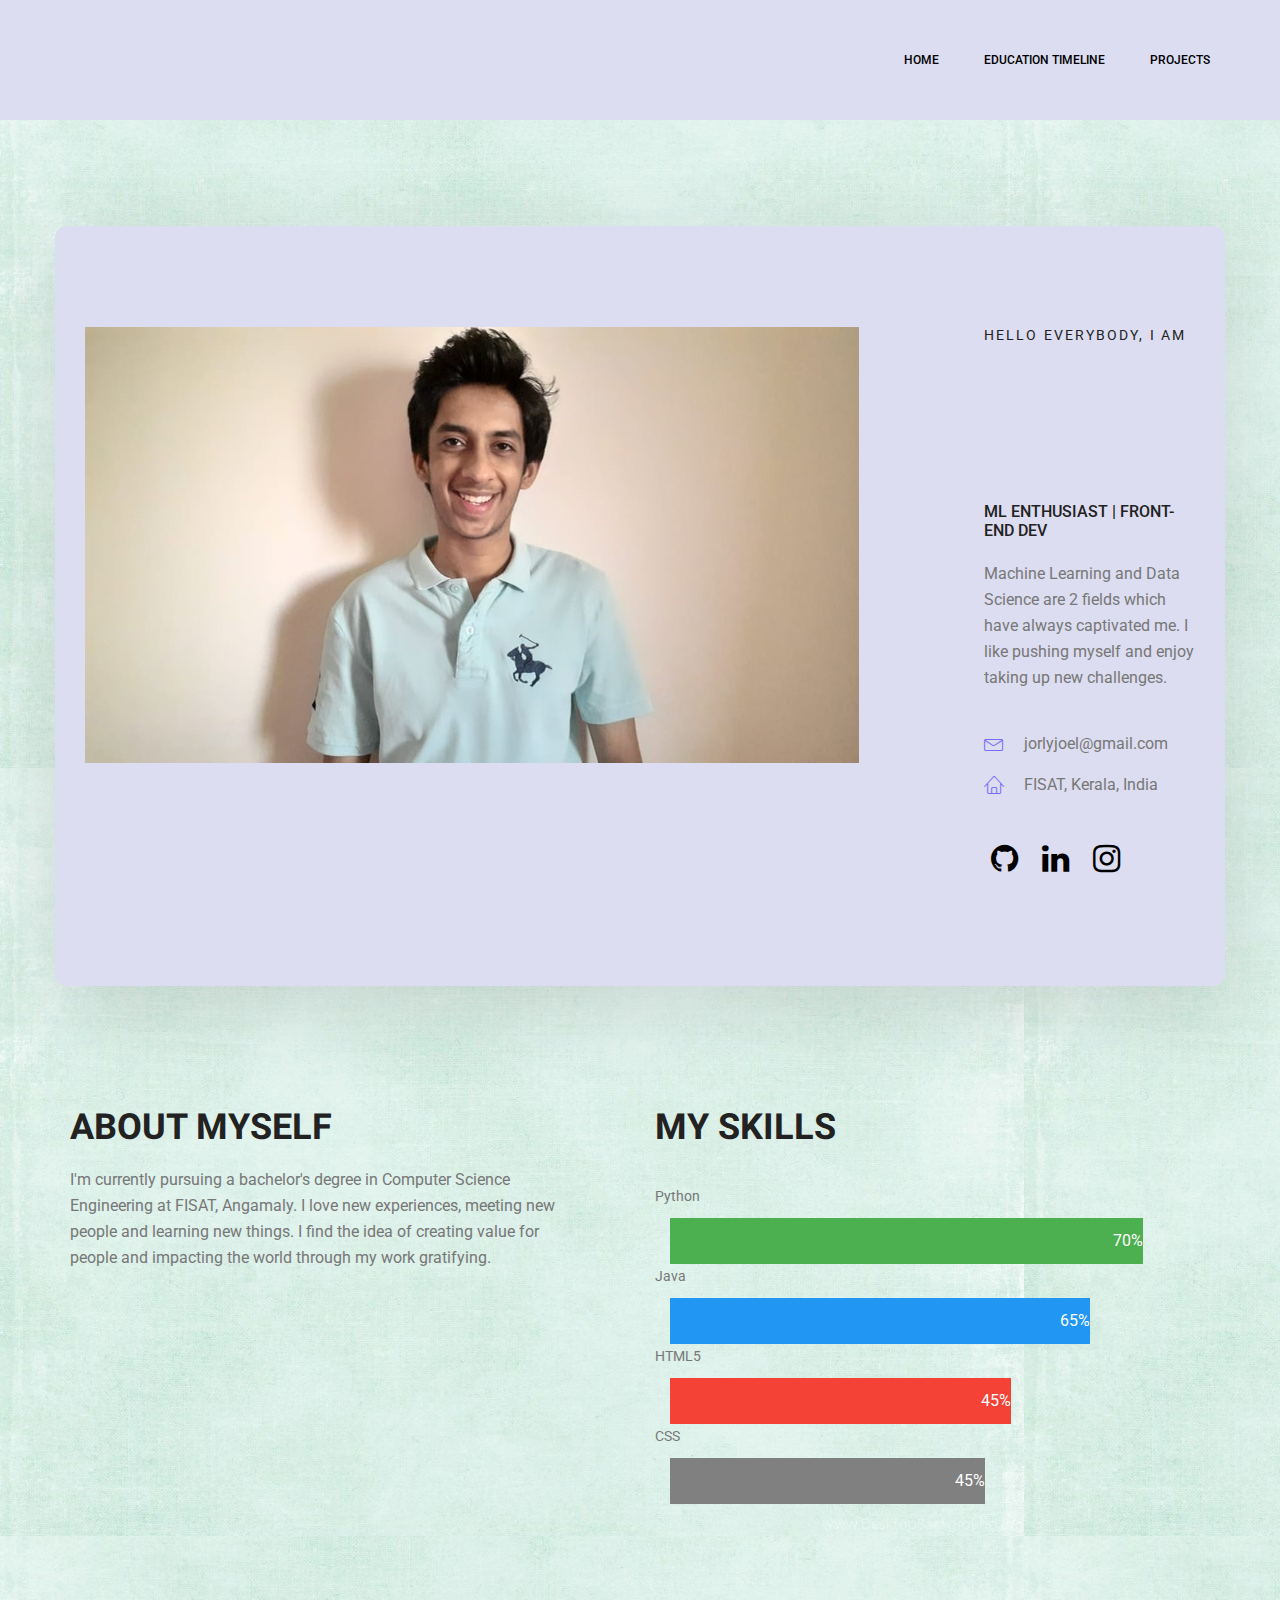
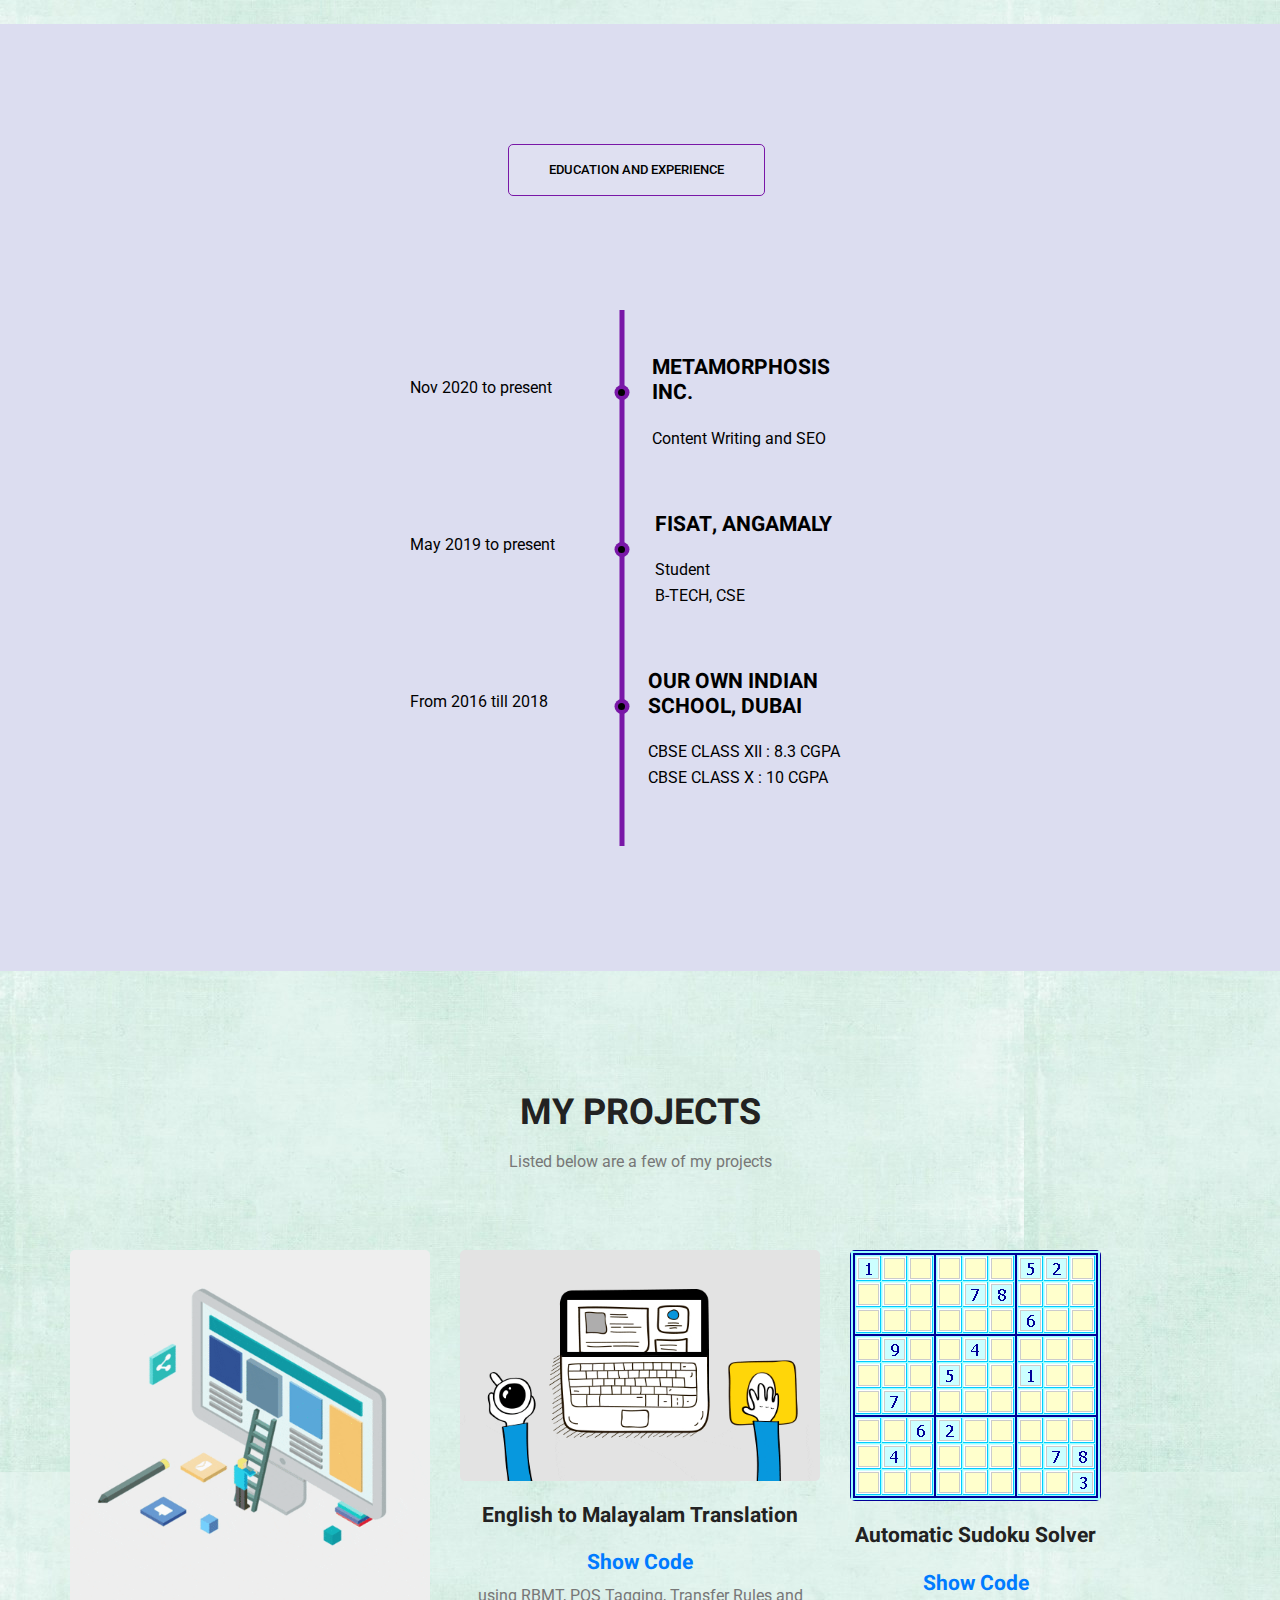
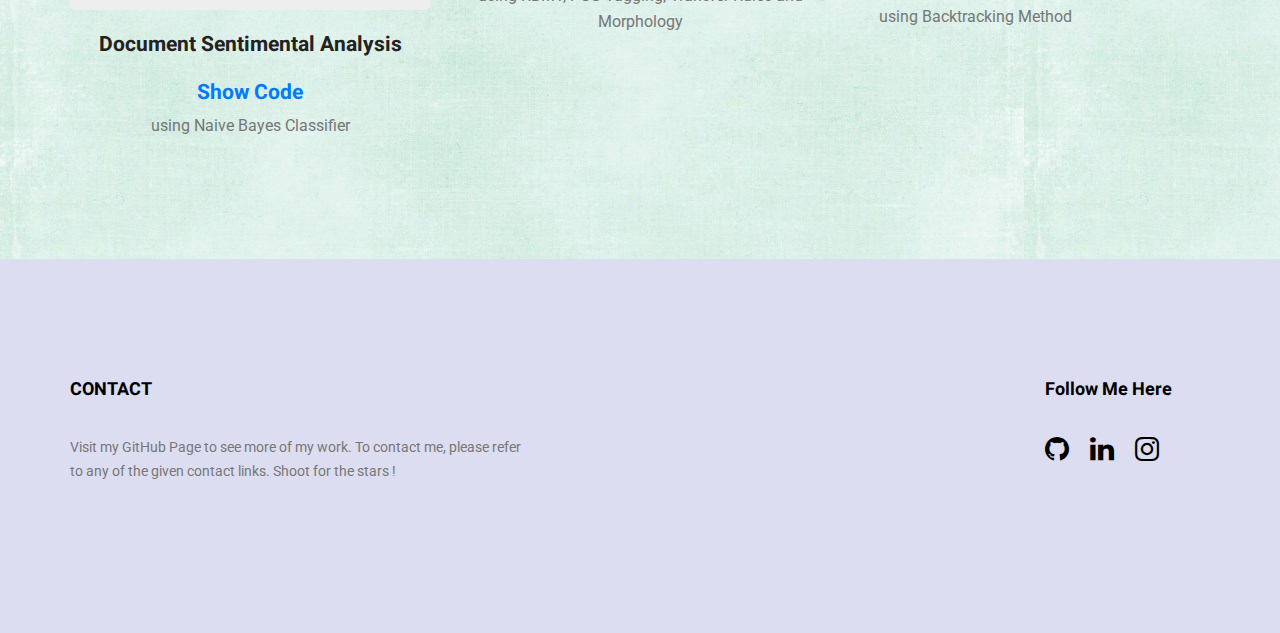
==== index.html @ a4e700e2 "upp" ====
<!doctype html>
<html lang="en">
    <head>
		<style>
			body {
			  background-image: url('samplejpg.jpg');
			}
			</style>
		
		<link rel="stylesheet" href="font-awesome_folder_name/css/font-awesome.min.css">
        <!-- Required meta tags -->
        <meta charset="utf-8">
        <meta name="viewport" content="width=device-width, initial-scale=1, shrink-to-fit=no">
        <link rel="icon" href="downloads.png" type="image/png">
        <title>Joel Jorly</title>
		<!-- Bootstrap CSS -->

 . 
		<link rel="stylesheet" href="css/bootstrap.css">
		<script src="https://use.fontawesome.com/6a8c4a167b.js"></script>
        <link rel="stylesheet" href="vendors/linericon/style.css">
		<link rel="stylesheet" href="css/font-awesome.min.css">
		
        <link rel="stylesheet" href="vendors/owl-carousel/owl.carousel.min.css">
        <link rel="stylesheet" href="vendors/lightbox/simpleLightbox.css">
        <link rel="stylesheet" href="vendors/nice-select/css/nice-select.css">
        <link rel="stylesheet" href="vendors/animate-css/animate.css">
        <link rel="stylesheet" href="vendors/popup/magnific-popup.css">
        <link rel="stylesheet" href="vendors/flaticon/flaticon.css">
        <!-- main css -->
        <link rel="stylesheet" href="css/style.css">
		<link rel="stylesheet" href="css/responsive.css">
		
    </head>
    <body>
		
		<header class="header_area">
            <div class="main_menu">
            	<nav class="navbar navbar-expand-lg navbar-light">
					<div class="container box_1620">
						<!-- Brand and toggle get grouped for better mobile display -->
						<a class="navbar-brand logo_h" href="index.html"><img src="img/logos.png" alt=""></a>
						<button class="navbar-toggler" type="button" data-toggle="collapse" data-target="#navbarSupportedContent" aria-controls="navbarSupportedContent" aria-expanded="false" aria-label="Toggle navigation">
							<span class="icon-bar"></span>
							<span class="icon-bar"></span>
							<span class="icon-bar"></span>
						</button>
						<!-- Collect the nav links, forms, and other content for toggling -->
						<div class="collapse navbar-collapse offset" id="navbarSupportedContent">
							<ul class="nav navbar-nav menu_nav ml-auto">
								<li class="nav-item active"><a class="nav-link" href="index.html" style="color:black">HOME</a></li> 
								<!-- <li class="nav-item"><a class="nav-link" href="about-us.html">About</a></li> 
								<li class="nav-item"><a class="nav-link" href="services.html"></a></li>  -->
								<li class="nav-item"><a class="nav-link" href="#top" style="color:black">EDUCATION TIMELINE</a></li>
								<li class="nav-item"><a class="nav-link" href="#top2" style="color:black">PROJECTS</a></li>
								
							</ul>
						</div> 
					</div>
            	</nav>
            </div>
        </header>
   
        
        <!--================Home Banner Area =================-->
        <section class="home_banner_area">
           	<div class="container box_1620">
           		<div class="banner_inner d-flex align-items-center">
					<div class="banner_content">
						<div class="media">
							<div class="d-flex">
								<img src="img/personal.jpg" alt="">
							</div>
							<div class="media-body">
								<div class="personal_text">
									<h6>Hello Everybody, I am</h6>
									<h3 class="block-effect" style="--td: 1.2s">
										<div class="block-reveal" style="--bc: #4040bf; --d: .1s">JOEL</div>
										<div class="block-reveal" style="--bc: #bf4060; --d: .5s">JORLY</div>
									</h3>
									  
									<h4>ML Enthusiast | Front-End Dev</h4>
									<p>Machine Learning and Data Science are 2 fields which have always captivated me. I like pushing myself and enjoy taking up new challenges.</p>
									<ul class="list basic_info">
										<!-- <li><a href="#"><i class="lnr lnr-calendar-full"></i> 31st December, 1992</a></li>
										<li><a href="#"><i class="lnr lnr-phone-handset"></i> 44 (012) 6954 783</a></li> -->
										<li><a href="mailto:jorlyjoel@gmail.com"><i class="lnr lnr-envelope"></i>jorlyjoel@gmail.com</a></li>
										<li><a href="https://www.google.com/maps/place/Federal+Institute+of+Science+And+Technology+(FISAT)%C2%AE/@10.2315176,76.406651,17z/data=!3m1!4b1!4m5!3m4!1s0x3b08068aa17bd247:0xf048b9ebcbd2af28!8m2!3d10.2315176!4d76.4088397" target="_blank" ><i class="lnr lnr-home"></i> FISAT, Kerala, India</a></li>
									</ul>
									<ul class="list personal_social">
										<li><a href="https://github.com/joeljorly" target="_blank"><i class="fa fa-github fa-2x"></i></a></li>
										
										<li><a href="https://www.linkedin.com/in/joel-jorly-a545991ba/" target="_blank"><i class="fa fa-linkedin fa-2x"></i></a></li>
				
									    <li><a href="https://www.instagram.com/joeljorly_/" target="_blank"><i class="fa fa-instagram fa-2x"></i></a></li>
									</ul>
								</div>
							</div>
						</div>
					</div>
				</div>
            </div>
        </section>
        <!--================End Home Banner Area =================-->
        
        <!--================Welcome Area =================-->
        <section class="welcome_area p_120">
        	<div class="container">
        		<div class="row welcome_inner">
        			<div class="col-lg-6">
        				<div class="welcome_text">
        					<h4>About Myself</h4>
        					<p>I'm currently pursuing a bachelor's degree in Computer Science Engineering at  FISAT, Angamaly. I love new experiences, meeting new people and learning new things. I find the idea of creating value for people and impacting the world through my work gratifying.</p>
        					
        				</div>
        			</div>
        			<div class="col-lg-6">
						<div class = "welcome_text">
							<h4>My Skills</h4>
							<aside class="f_widget social_widget">
								<div class="f_title">
								</div>
								
							
								<p>Python</p>
<div class="container">
  <div class="skills html">70%</div>
</div>

<p>Java</p>
<div class="container">
  <div class="skills css">65%</div>
</div>

<p>HTML5</p>
<div class="container">
  <div class="skills js">45%</div>
</div>

<p>CSS</p>
<div class="container">
  <div class="skills php">45%</div>
</div>
							</aside>
					    </div>
        			</div>
        		</div>
        	</div>
        </section>
        <!--================End Welcome Area =================-->
        
		<!--================My Tabs Area =================-->
		<a name="top"></a>
        <section class="mytabs_area p_120">
        	<div class="container">
        		<div class="tabs_inner">
					<ul class="nav nav-tabs" id="myTab" role="tablist">
						<li class="nav-item">
							
							<a class="nav-link" id="profile-tab" data-toggle="tab" href="#profile" role="tab" aria-controls="profile" aria-selected="false" name="top">EDUCATION AND EXPERIENCE</a>
						</li>
					</ul>
					<div class="tab-content" id="myTabContent">
						<div class="tab-pane fade show active" id="home" role="tabpanel" aria-labelledby="home-tab">
							<ul class="list">
								<li>
								<span></span>
									<div class="media">
										<div class="d-flex">
											<p style="color:black">Nov 2020 to present</p>
										</div>
										<div class="media-body">
											<h4><p style="color:black">Metamorphosis Inc.</p></h4>
											<p style="color:black">Content Writing and SEO<br /></p>
										</div>
									</div>
								</li>
								<li>
								<span></span>
									<div class="media">
										<div class="d-flex">
											<p style="color: black">May 2019 to present</p>
										</div>
										<div class="media-body">
											<h4><p style="color:black">FISAT, Angamaly</p></h4>
											<p style="color:black">Student <br />B-TECH, CSE</p>
										</div>
									</div>
								</li>
								<li>
									<span></span>
										<div class="media">
											<div class="d-flex">
												<p style="color:black">From 2016 till 2018</p>
											</div>
											<div class="media-body">
												<h4><p style="color:black">Our Own Indian School, Dubai</p></h4>
												<p style="color:black">CBSE CLASS XII : 8.3 CGPA<br />CBSE CLASS X : 10 CGPA</p>
											</div>
										</div>
									</li>
							</ul>
						</div>
					</div>
        		</div>
        	</div>
        </section>
        <!--================End My Tabs Area =================-->
        <a name="top2"></a>
        <section class="home_gallery_area p_120">
        	<div class="container">
        		<div class="main_title">
        			<h2>My Projects</h2>
        			<p>Listed below are a few of my projects</p>
        		</div>
        	</div>
        	<div class="container">
        		<div class="gallery_f_inner row imageGallery1">
        			<div class="col-lg-4 col-md-4 col-sm-6 brand manipul design print">
        				<div class="h_gallery_item">
        					<div class="g_img_item">
        						<img class="img-fluid" src="img/gallery/project1.gif" alt="">
        						<a  class ="light" href="img/gallery/project1.gif"><img class="img-fluid" src="img/gallery/icon.png" alt=""></a>
        					</div>
        					<div class="g_item_text">
								<h4>Document Sentimental Analysis</h4>
								<h4><a href="https://github.com/joeljorly/document-sentiment-analysis" target="_blank">Show Code</a></h4>
								<p>using Naive Bayes Classifier</p>
								
        					</div>
        				</div>
        			</div>
        			<div class="col-lg-4 col-md-4 col-sm-6 brand manipul creative">
        				<div class="h_gallery_item">
        					<div class="g_img_item">
        						<img class="img-fluid" src="img/gallery/project2.gif" alt="">
        						<a class="light" href="img/gallery/project2.gif"><img src="img/gallery/icon.png" alt=""></a>
        					</div>
        					<div class="g_item_text">
								<h4>English to Malayalam Translation</h4>
								<h4><a href="https://github.com/joeljorly/english-to-malayalam-translator" target="_blank">Show Code</a></h4>
        						<p>using RBMT, POS Tagging, Transfer Rules and Morphology</p>
        					</div>
        				</div>
        			</div>
        			<div class="col-lg-4 col-md-4 col-sm-6 manipul creative design print">
        				<div class="h_gallery_item">
        					<div class="g_img_item">
        						<img class="img-fluid" src="img/gallery/project3.gif" alt="">
        						<a class="light" href="img/gallery/project3.gif"><img src="img/gallery/icon.png" alt=""></a>
        					</div>
        					<div class="g_item_text">
								<h4>Automatic Sudoku Solver</h4>
								<h4><a href="https://github.com/joeljorly" target="_blank">Show Code</a></h4>
        						<p>using Backtracking Method</p>
        					</div>
        				</div>
        			</div>
        			
        		</div>
        		
        	</div>
        </section>

        
        
        <!--================Footer Area =================-->
        <footer class="footer_area p_120">
        	<div class="container">
        		<div class="row footer_inner">
        			<div class="col-lg-5 col-sm-6">
        				<aside class="f_widget ab_widget">
        					<div class="f_title">
        						<h3 style="color:black">CONTACT</h3>
        					</div>
        					<p>Visit my GitHub Page to see more of my work. To contact me, please refer to any of the given contact links. Shoot for the stars !</p>
        					
        				</aside>
        			</div>
        			<div class="col-lg-5 col-sm-6">
        				<!-- <aside class="f_widget news_widget">
        					<div class="f_title">
        						<h3>Newsletter</h3>
        					</div>
        					<p>Stay updated with our latest trends</p>
        					<div id="mc_embed_signup">
                                <form target="_blank" action="https://spondonit.us12.list-manage.com/subscribe/post?u=1462626880ade1ac87bd9c93a&amp;id=92a4423d01" method="get" class="subscribe_form relative">
                                	<div class="input-group d-flex flex-row">
                                        <input name="EMAIL" placeholder="Enter email address" onfocus="this.placeholder = ''" onblur="this.placeholder = 'Email Address '" required="" type="email">
                                        <button class="btn sub-btn"><span class="lnr lnr-arrow-right"></span></button>		
                                    </div>				
                                    <div class="mt-10 info"></div>
                                </form>
                            </div>
        				</aside> -->
        			</div>
        			<div class="col-lg-2">
        				<aside class="f_widget social_widget">
        					<div class="f_title">
        						<h3 style="color:black">Follow Me Here</h3>
        					</div>
        					
        					<ul class="list">
								<li><a href="https://github.com/joeljorly"><i class="fa fa-github fa-2x"></i></a></li>
								<li><a href="https://www.linkedin.com/in/joel-jorly-a545991ba/" target="_blank"><i class="fa fa-linkedin fa-2x"></i></a></li>
	
								<li><a href="https://www.instagram.com/joeljorly_/" target="_blank"><i class="fa fa-instagram fa-2x"></i></a></li>
        					</ul>
        				</aside>
        			</div>
        		</div>
        	</div>
        </footer>
        <!--================End Footer Area =================-->
        
        
        
        
        
        
        <!-- Optional JavaScript -->
        <!-- jQuery first, then Popper.js, then Bootstrap JS -->
        <script src="js/jquery-3.3.1.min.js"></script>
        <script src="js/popper.js"></script>
        <script src="js/bootstrap.min.js"></script>
        <script src="js/stellar.js"></script>
        <script src="vendors/lightbox/simpleLightbox.min.js"></script>
        <script src="vendors/nice-select/js/jquery.nice-select.min.js"></script>
        <script src="vendors/isotope/imagesloaded.pkgd.min.js"></script>
        <script src="vendors/isotope/isotope.pkgd.min.js"></script>
        <script src="vendors/owl-carousel/owl.carousel.min.js"></script>
        <script src="vendors/popup/jquery.magnific-popup.min.js"></script>
        <script src="js/jquery.ajaxchimp.min.js"></script>
        <script src="vendors/counter-up/jquery.waypoints.min.js"></script>
        <script src="vendors/counter-up/jquery.counterup.min.js"></script>
        <script src="js/mail-script.js"></script>
        <script src="js/theme.js"></script>
    </body>
</html>
---- vendors/linericon/style.css ----
@font-face {
	font-family: 'Linearicons-Free';
	src:url('fonts/Linearicons-Free.eot?w118d');
	src:url('fonts/Linearicons-Free.eot?#iefixw118d') format('embedded-opentype'),
		url('fonts/Linearicons-Free.woff2?w118d') format('woff2'),
		url('fonts/Linearicons-Free.woff?w118d') format('woff'),
		url('fonts/Linearicons-Free.ttf?w118d') format('truetype'),
		url('fonts/Linearicons-Free.svg?w118d#Linearicons-Free') format('svg');
	font-weight: normal;
	font-style: normal;
}

.lnr {
	font-family: 'Linearicons-Free';
	speak: none;
	font-style: normal;
	font-weight: normal;
	font-variant: normal;
	text-transform: none;
	line-height: 1;

	/* Better Font Rendering =========== */
	-webkit-font-smoothing: antialiased;
	-moz-osx-font-smoothing: grayscale;
}

.lnr-home:before {
	content: "\e800";
}
.lnr-apartment:before {
	content: "\e801";
}
.lnr-pencil:before {
	content: "\e802";
}
.lnr-magic-wand:before {
	content: "\e803";
}
.lnr-drop:before {
	content: "\e804";
}
.lnr-lighter:before {
	content: "\e805";
}
.lnr-poop:before {
	content: "\e806";
}
.lnr-sun:before {
	content: "\e807";
}
.lnr-moon:before {
	content: "\e808";
}
.lnr-cloud:before {
	content: "\e809";
}
.lnr-cloud-upload:before {
	content: "\e80a";
}
.lnr-cloud-download:before {
	content: "\e80b";
}
.lnr-cloud-sync:before {
	content: "\e80c";
}
.lnr-cloud-check:before {
	content: "\e80d";
}
.lnr-database:before {
	content: "\e80e";
}
.lnr-lock:before {
	content: "\e80f";
}
.lnr-cog:before {
	content: "\e810";
}
.lnr-trash:before {
	content: "\e811";
}
.lnr-dice:before {
	content: "\e812";
}
.lnr-heart:before {
	content: "\e813";
}
.lnr-star:before {
	content: "\e814";
}
.lnr-star-half:before {
	content: "\e815";
}
.lnr-star-empty:before {
	content: "\e816";
}
.lnr-flag:before {
	content: "\e817";
}
.lnr-envelope:before {
	content: "\e818";
}
.lnr-paperclip:before {
	content: "\e819";
}
.lnr-inbox:before {
	content: "\e81a";
}
.lnr-eye:before {
	content: "\e81b";
}
.lnr-printer:before {
	content: "\e81c";
}
.lnr-file-empty:before {
	content: "\e81d";
}
.lnr-file-add:before {
	content: "\e81e";
}
.lnr-enter:before {
	content: "\e81f";
}
.lnr-exit:before {
	content: "\e820";
}
.lnr-graduation-hat:before {
	content: "\e821";
}
.lnr-license:before {
	content: "\e822";
}
.lnr-music-note:before {
	content: "\e823";
}
.lnr-film-play:before {
	content: "\e824";
}
.lnr-camera-video:before {
	content: "\e825";
}
.lnr-camera:before {
	content: "\e826";
}
.lnr-picture:before {
	content: "\e827";
}
.lnr-book:before {
	content: "\e828";
}
.lnr-bookmark:before {
	content: "\e829";
}
.lnr-user:before {
	content: "\e82a";
}
.lnr-users:before {
	content: "\e82b";
}
.lnr-shirt:before {
	content: "\e82c";
}
.lnr-store:before {
	content: "\e82d";
}
.lnr-cart:before {
	content: "\e82e";
}
.lnr-tag:before {
	content: "\e82f";
}
.lnr-phone-handset:before {
	content: "\e830";
}
.lnr-phone:before {
	content: "\e831";
}
.lnr-pushpin:before {
	content: "\e832";
}
.lnr-map-marker:before {
	content: "\e833";
}
.lnr-map:before {
	content: "\e834";
}
.lnr-location:before {
	content: "\e835";
}
.lnr-calendar-full:before {
	content: "\e836";
}
.lnr-keyboard:before {
	content: "\e837";
}
.lnr-spell-check:before {
	content: "\e838";
}
.lnr-screen:before {
	content: "\e839";
}
.lnr-smartphone:before {
	content: "\e83a";
}
.lnr-tablet:before {
	content: "\e83b";
}
.lnr-laptop:before {
	content: "\e83c";
}
.lnr-laptop-phone:before {
	content: "\e83d";
}
.lnr-power-switch:before {
	content: "\e83e";
}
.lnr-bubble:before {
	content: "\e83f";
}
.lnr-heart-pulse:before {
	content: "\e840";
}
.lnr-construction:before {
	content: "\e841";
}
.lnr-pie-chart:before {
	content: "\e842";
}
.lnr-chart-bars:before {
	content: "\e843";
}
.lnr-gift:before {
	content: "\e844";
}
.lnr-diamond:before {
	content: "\e845";
}
.lnr-linearicons:before {
	content: "\e846";
}
.lnr-dinner:before {
	content: "\e847";
}
.lnr-coffee-cup:before {
	content: "\e848";
}
.lnr-leaf:before {
	content: "\e849";
}
.lnr-paw:before {
	content: "\e84a";
}
.lnr-rocket:before {
	content: "\e84b";
}
.lnr-briefcase:before {
	content: "\e84c";
}
.lnr-bus:before {
	content: "\e84d";
}
.lnr-car:before {
	content: "\e84e";
}
.lnr-train:before {
	content: "\e84f";
}
.lnr-bicycle:before {
	content: "\e850";
}
.lnr-wheelchair:before {
	content: "\e851";
}
.lnr-select:before {
	content: "\e852";
}
.lnr-earth:before {
	content: "\e853";
}
.lnr-smile:before {
	content: "\e854";
}
.lnr-sad:before {
	content: "\e855";
}
.lnr-neutral:before {
	content: "\e856";
}
.lnr-mustache:before {
	content: "\e857";
}
.lnr-alarm:before {
	content: "\e858";
}
.lnr-bullhorn:before {
	content: "\e859";
}
.lnr-volume-high:before {
	content: "\e85a";
}
.lnr-volume-medium:before {
	content: "\e85b";
}
.lnr-volume-low:before {
	content: "\e85c";
}
.lnr-volume:before {
	content: "\e85d";
}
.lnr-mic:before {
	content: "\e85e";
}
.lnr-hourglass:before {
	content: "\e85f";
}
.lnr-undo:before {
	content: "\e860";
}
.lnr-redo:before {
	content: "\e861";
}
.lnr-sync:before {
	content: "\e862";
}
.lnr-history:before {
	content: "\e863";
}
.lnr-clock:before {
	content: "\e864";
}
.lnr-download:before {
	content: "\e865";
}
.lnr-upload:before {
	content: "\e866";
}
.lnr-enter-down:before {
	content: "\e867";
}
.lnr-exit-up:before {
	content: "\e868";
}
.lnr-bug:before {
	content: "\e869";
}
.lnr-code:before {
	content: "\e86a";
}
.lnr-link:before {
	content: "\e86b";
}
.lnr-unlink:before {
	content: "\e86c";
}
.lnr-thumbs-up:before {
	content: "\e86d";
}
.lnr-thumbs-down:before {
	content: "\e86e";
}
.lnr-magnifier:before {
	content: "\e86f";
}
.lnr-cross:before {
	content: "\e870";
}
.lnr-menu:before {
	content: "\e871";
}
.lnr-list:before {
	content: "\e872";
}
.lnr-chevron-up:before {
	content: "\e873";
}
.lnr-chevron-down:before {
	content: "\e874";
}
.lnr-chevron-left:before {
	content: "\e875";
}
.lnr-chevron-right:before {
	content: "\e876";
}
.lnr-arrow-up:before {
	content: "\e877";
}
.lnr-arrow-down:before {
	content: "\e878";
}
.lnr-arrow-left:before {
	content: "\e879";
}
.lnr-arrow-right:before {
	content: "\e87a";
}
.lnr-move:before {
	content: "\e87b";
}
.lnr-warning:before {
	content: "\e87c";
}
.lnr-question-circle:before {
	content: "\e87d";
}
.lnr-menu-circle:before {
	content: "\e87e";
}
.lnr-checkmark-circle:before {
	content: "\e87f";
}
.lnr-cross-circle:before {
	content: "\e880";
}
.lnr-plus-circle:before {
	content: "\e881";
}
.lnr-circle-minus:before {
	content: "\e882";
}
.lnr-arrow-up-circle:before {
	content: "\e883";
}
.lnr-arrow-down-circle:before {
	content: "\e884";
}
.lnr-arrow-left-circle:before {
	content: "\e885";
}
.lnr-arrow-right-circle:before {
	content: "\e886";
}
.lnr-chevron-up-circle:before {
	content: "\e887";
}
.lnr-chevron-down-circle:before {
	content: "\e888";
}
.lnr-chevron-left-circle:before {
	content: "\e889";
}
.lnr-chevron-right-circle:before {
	content: "\e88a";
}
.lnr-crop:before {
	content: "\e88b";
}
.lnr-frame-expand:before {
	content: "\e88c";
}
.lnr-frame-contract:before {
	content: "\e88d";
}
.lnr-layers:before {
	content: "\e88e";
}
.lnr-funnel:before {
	content: "\e88f";
}
.lnr-text-format:before {
	content: "\e890";
}
.lnr-text-format-remove:before {
	content: "\e891";
}
.lnr-text-size:before {
	content: "\e892";
}
.lnr-bold:before {
	content: "\e893";
}
.lnr-italic:before {
	content: "\e894";
}
.lnr-underline:before {
	content: "\e895";
}
.lnr-strikethrough:before {
	content: "\e896";
}
.lnr-highlight:before {
	content: "\e897";
}
.lnr-text-align-left:before {
	content: "\e898";
}
.lnr-text-align-center:before {
	content: "\e899";
}
.lnr-text-align-right:before {
	content: "\e89a";
}
.lnr-text-align-justify:before {
	content: "\e89b";
}
.lnr-line-spacing:before {
	content: "\e89c";
}
.lnr-indent-increase:before {
	content: "\e89d";
}
.lnr-indent-decrease:before {
	content: "\e89e";
}
.lnr-pilcrow:before {
	content: "\e89f";
}
.lnr-direction-ltr:before {
	content: "\e8a0";
}
.lnr-direction-rtl:before {
	content: "\e8a1";
}
.lnr-page-break:before {
	content: "\e8a2";
}
.lnr-sort-alpha-asc:before {
	content: "\e8a3";
}
.lnr-sort-amount-asc:before {
	content: "\e8a4";
}
.lnr-hand:before {
	content: "\e8a5";
}
.lnr-pointer-up:before {
	content: "\e8a6";
}
.lnr-pointer-right:before {
	content: "\e8a7";
}
.lnr-pointer-down:before {
	content: "\e8a8";
}
.lnr-pointer-left:before {
	content: "\e8a9";
}
---- vendors/lightbox/simpleLightbox.css ----
.slbOverlay, .slbWrapOuter, .slbWrap {
  position: fixed;
  top: 0;
  right: 0;
  bottom: 0;
  left: 0;
}

.slbOverlay {
  overflow: hidden;
  z-index: 2000;
  background-color: #000;
  opacity: 0.7;
  filter: alpha(opacity=70);
  -webkit-animation: slbOverlay 0.5s;
  -moz-animation: slbOverlay 0.5s;
  animation: slbOverlay 0.5s;
}

.slbWrapOuter {
  overflow-x: hidden;
  overflow-y: auto;
  z-index: 2010;
}

.slbWrap {
  position: absolute;
  text-align: center;
}

.slbWrap:before {
  content: "";
  display: inline-block;
  height: 100%;
  vertical-align: middle;
}

.slbContentOuter {
  display: inline-block;
  vertical-align: middle;
  margin: 0px auto;
  padding: 0 1em;
  box-sizing: border-box;
  z-index: 2020;
  text-align: left;
  max-width: 100%;
}

.slbContentEl .slbContentOuter {
  padding: 5em 1em;
}

.slbContent {
  position: relative;
}

.slbContentEl .slbContent {
  -webkit-animation: slbEnter 0.3s;
  -moz-animation: slbEnter 0.3s;
  animation: slbEnter 0.3s;
  background-color: #fff;
  box-shadow: 0 0.2em 1em rgba(0, 0, 0, 0.4);
}

.slbImageWrap {
  -webkit-animation: slbEnter 0.3s;
  -moz-animation: slbEnter 0.3s;
  animation: slbEnter 0.3s;
  position: relative;
}

.slbImageWrap:after {
  content: "";
  position: absolute;
  left: 0;
  right: 0;
  top: 5em;
  bottom: 5em;
  display: block;
  z-index: -1;
  box-shadow: 0 0.2em 1em rgba(0, 0, 0, 0.6);
  background-color: #FFF;
}

.slbImage {
  width: auto;
  max-width: 100%;
  height: auto;
  display: block;
  line-height: 0;
  box-sizing: border-box;
  padding: 5em 0;
  margin: 0 auto;
}

.slbCaption {
  display: inline-block;
  max-width: 100%;
  overflow: hidden;
  text-overflow: ellipsis;
  white-space: nowrap;
  word-wrap: normal;
  font-size: 1.4em;
  position: absolute;
  left: 0;
  right: 0;
  bottom: 0;
  padding: 0.71429em 0;
  color: #fff;
  color: rgba(255, 255, 255, 0.7);
  text-align: center;
}

.slbCloseBtn, .slbArrow {
  margin: 0;
  padding: 0;
  border: 0;
  cursor: pointer;
  background: none;
}

.slbCloseBtn::-moz-focus-inner, .slbArrow::-moz-focus-inner {
  padding: 0;
  border: 0;
}

.slbCloseBtn:hover, .slbArrow:hover {
  opacity: 0.5;
}

.slbCloseBtn:active, .slbArrow:active {
  opacity: 0.8;
}

.slbCloseBtn {
  -webkit-animation: slbEnter 0.3s;
  -moz-animation: slbEnter 0.3s;
  animation: slbEnter 0.3s;
  font-size: 3em;
  width: 1.66667em;
  height: 1.66667em;
  line-height: 1.66667em;
  position: absolute;
  right: -0.33333em;
  top: 0;
  color: #fff;
  color: rgba(255, 255, 255, 0.7);
  text-align: center;
    outline: none;
    box-shadow: none;
}

.slbLoading .slbCloseBtn {
  display: none;
}

.slbLoadingText {
  font-size: 1.4em;
  color: #fff;
  color: rgba(255, 255, 255, 0.9);
}

.slbArrows {
  position: fixed;
  top: 50%;
  left: 0;
  right: 0;
}

.slbLoading .slbArrows {
  display: none;
}

.slbArrow {
  position: absolute;
  top: 50%;
  margin-top: -5em;
  width: 5em;
  height: 10em;
  opacity: 0.7;
  text-indent: -999em;
  overflow: hidden;
    outline: none;
    box-shadow: none;
}

.slbArrow:before {
  content: "";
  position: absolute;
  top: 50%;
  left: 50%;
  margin: -0.8em 0 0 -0.8em;
  border: 0.8em solid transparent;
}

.slbArrow.next {
  right: 0;
}

.slbArrow.next:before {
  border-left-color: #fff;
}

.slbArrow.prev {
  left: 0;
}

.slbArrow.prev:before {
  border-right-color: #fff;
}

.slbIframeCont {
  width: 80em;
  height: 0;
  overflow: hidden;
  padding-top: 56.25%;
  margin: 5em 0;
}

.slbIframe {
  position: absolute;
  top: 0;
  left: 0;
  width: 100%;
  height: 100%;
  box-shadow: 0 0.2em 1em rgba(0, 0, 0, 0.6);
  background: #000;
}

@-webkit-keyframes slbOverlay {
  from {
    opacity: 0;
  }
  to {
    opacity: 0.7;
  }
}

@-moz-keyframes slbOverlay {
  from {
    opacity: 0;
  }
  to {
    opacity: 0.7;
  }
}

@keyframes slbOverlay {
  from {
    opacity: 0;
  }
  to {
    opacity: 0.7;
  }
}

@-webkit-keyframes slbEnter {
  from {
    opacity: 0;
    -webkit-transform: translate3d(0, -1em, 0);
  }
  to {
    opacity: 1;
    -webkit-transform: translate3d(0, 0, 0);
  }
}

@-moz-keyframes slbEnter {
  from {
    opacity: 0;
    -moz-transform: translate3d(0, -1em, 0);
  }
  to {
    opacity: 1;
    -moz-transform: translate3d(0, 0, 0);
  }
}

@keyframes slbEnter {
  from {
    opacity: 0;
    -webkit-transform: translate3d(0, -1em, 0);
    -moz-transform: translate3d(0, -1em, 0);
    -ms-transform: translate3d(0, -1em, 0);
    -o-transform: translate3d(0, -1em, 0);
    transform: translate3d(0, -1em, 0);
  }
  to {
    opacity: 1;
    -webkit-transform: translate3d(0, 0, 0);
    -moz-transform: translate3d(0, 0, 0);
    -ms-transform: translate3d(0, 0, 0);
    -o-transform: translate3d(0, 0, 0);
    transform: translate3d(0, 0, 0);
  }
}
---- vendors/nice-select/css/nice-select.css ----
.nice-select {
  -webkit-tap-highlight-color: transparent;
  background-color: #fff;
  border-radius: 5px;
  border: solid 1px #e8e8e8;
  box-sizing: border-box;
  clear: both;
  cursor: pointer;
  display: block;
  float: left;
  font-family: inherit;
  font-size: 14px;
  font-weight: normal;
  height: 42px;
  line-height: 40px;
  outline: none;
  padding-left: 18px;
  padding-right: 30px;
  position: relative;
  text-align: left !important;
  -webkit-transition: all 0.2s ease-in-out;
  transition: all 0.2s ease-in-out;
  -webkit-user-select: none;
     -moz-user-select: none;
      -ms-user-select: none;
          user-select: none;
  white-space: nowrap;
  width: auto; }
  .nice-select:hover {
    border-color: #dbdbdb; }
  .nice-select:active, .nice-select.open, .nice-select:focus {
    border-color: #999; }
  .nice-select:after {
    border-bottom: 2px solid #999;
    border-right: 2px solid #999;
    content: '';
    display: block;
    height: 5px;
    margin-top: -4px;
    pointer-events: none;
    position: absolute;
    right: 12px;
    top: 50%;
    -webkit-transform-origin: 66% 66%;
        -ms-transform-origin: 66% 66%;
            transform-origin: 66% 66%;
    -webkit-transform: rotate(45deg);
        -ms-transform: rotate(45deg);
            transform: rotate(45deg);
    -webkit-transition: all 0.15s ease-in-out;
    transition: all 0.15s ease-in-out;
    width: 5px; }
  .nice-select.open:after {
    -webkit-transform: rotate(-135deg);
        -ms-transform: rotate(-135deg);
            transform: rotate(-135deg); }
  .nice-select.open .list {
    opacity: 1;
    pointer-events: auto;
    -webkit-transform: scale(1) translateY(0);
        -ms-transform: scale(1) translateY(0);
            transform: scale(1) translateY(0); }
  .nice-select.disabled {
    border-color: #ededed;
    color: #999;
    pointer-events: none; }
    .nice-select.disabled:after {
      border-color: #cccccc; }
  .nice-select.wide {
    width: 100%; }
    .nice-select.wide .list {
      left: 0 !important;
      right: 0 !important; }
  .nice-select.right {
    float: right; }
    .nice-select.right .list {
      left: auto;
      right: 0; }
  .nice-select.small {
    font-size: 12px;
    height: 36px;
    line-height: 34px; }
    .nice-select.small:after {
      height: 4px;
      width: 4px; }
    .nice-select.small .option {
      line-height: 34px;
      min-height: 34px; }
  .nice-select .list {
    background-color: #fff;
    border-radius: 5px;
    box-shadow: 0 0 0 1px rgba(68, 68, 68, 0.11);
    box-sizing: border-box;
    margin-top: 4px;
    opacity: 0;
    overflow: hidden;
    padding: 0;
    pointer-events: none;
    position: absolute;
    top: 100%;
    left: 0;
    -webkit-transform-origin: 50% 0;
        -ms-transform-origin: 50% 0;
            transform-origin: 50% 0;
    -webkit-transform: scale(0.75) translateY(-21px);
        -ms-transform: scale(0.75) translateY(-21px);
            transform: scale(0.75) translateY(-21px);
    -webkit-transition: all 0.2s cubic-bezier(0.5, 0, 0, 1.25), opacity 0.15s ease-out;
    transition: all 0.2s cubic-bezier(0.5, 0, 0, 1.25), opacity 0.15s ease-out;
    z-index: 9; }
    .nice-select .list:hover .option:not(:hover) {
      background-color: transparent !important; }
  .nice-select .option {
    cursor: pointer;
    font-weight: 400;
    line-height: 40px;
    list-style: none;
    min-height: 40px;
    outline: none;
    padding-left: 18px;
    padding-right: 29px;
    text-align: left;
    -webkit-transition: all 0.2s;
    transition: all 0.2s; }
    .nice-select .option:hover, .nice-select .option.focus, .nice-select .option.selected.focus {
      background-color: #f6f6f6; }
    .nice-select .option.selected {
      font-weight: bold; }
    .nice-select .option.disabled {
      background-color: transparent;
      color: #999;
      cursor: default; }

.no-csspointerevents .nice-select .list {
  display: none; }

.no-csspointerevents .nice-select.open .list {
  display: block; }
---- vendors/flaticon/flaticon.css ----
/*
  	Flaticon icon font: Flaticon
  	Creation date: 26/06/2018 17:19
  	*/

@font-face {
  font-family: "Flaticon";
  src: url("./Flaticon.eot");
  src: url("./Flaticon.eot?#iefix") format("embedded-opentype"),
       url("./Flaticon.woff") format("woff"),
       url("./Flaticon.ttf") format("truetype"),
       url("./Flaticon.svg#Flaticon") format("svg");
  font-weight: normal;
  font-style: normal;
}

@media screen and (-webkit-min-device-pixel-ratio:0) {
  @font-face {
    font-family: "Flaticon";
    src: url("./Flaticon.svg#Flaticon") format("svg");
  }
}

[class^="flaticon-"]:before, [class*=" flaticon-"]:before,
[class^="flaticon-"]:after, [class*=" flaticon-"]:after {   
  font-family: Flaticon;
        font-size: 20px;
font-style: normal;
margin-left: 20px;
}

.flaticon-skyline:before { content: "\f100"; }
.flaticon-sketch:before { content: "\f101"; }
.flaticon-city:before { content: "\f102"; }
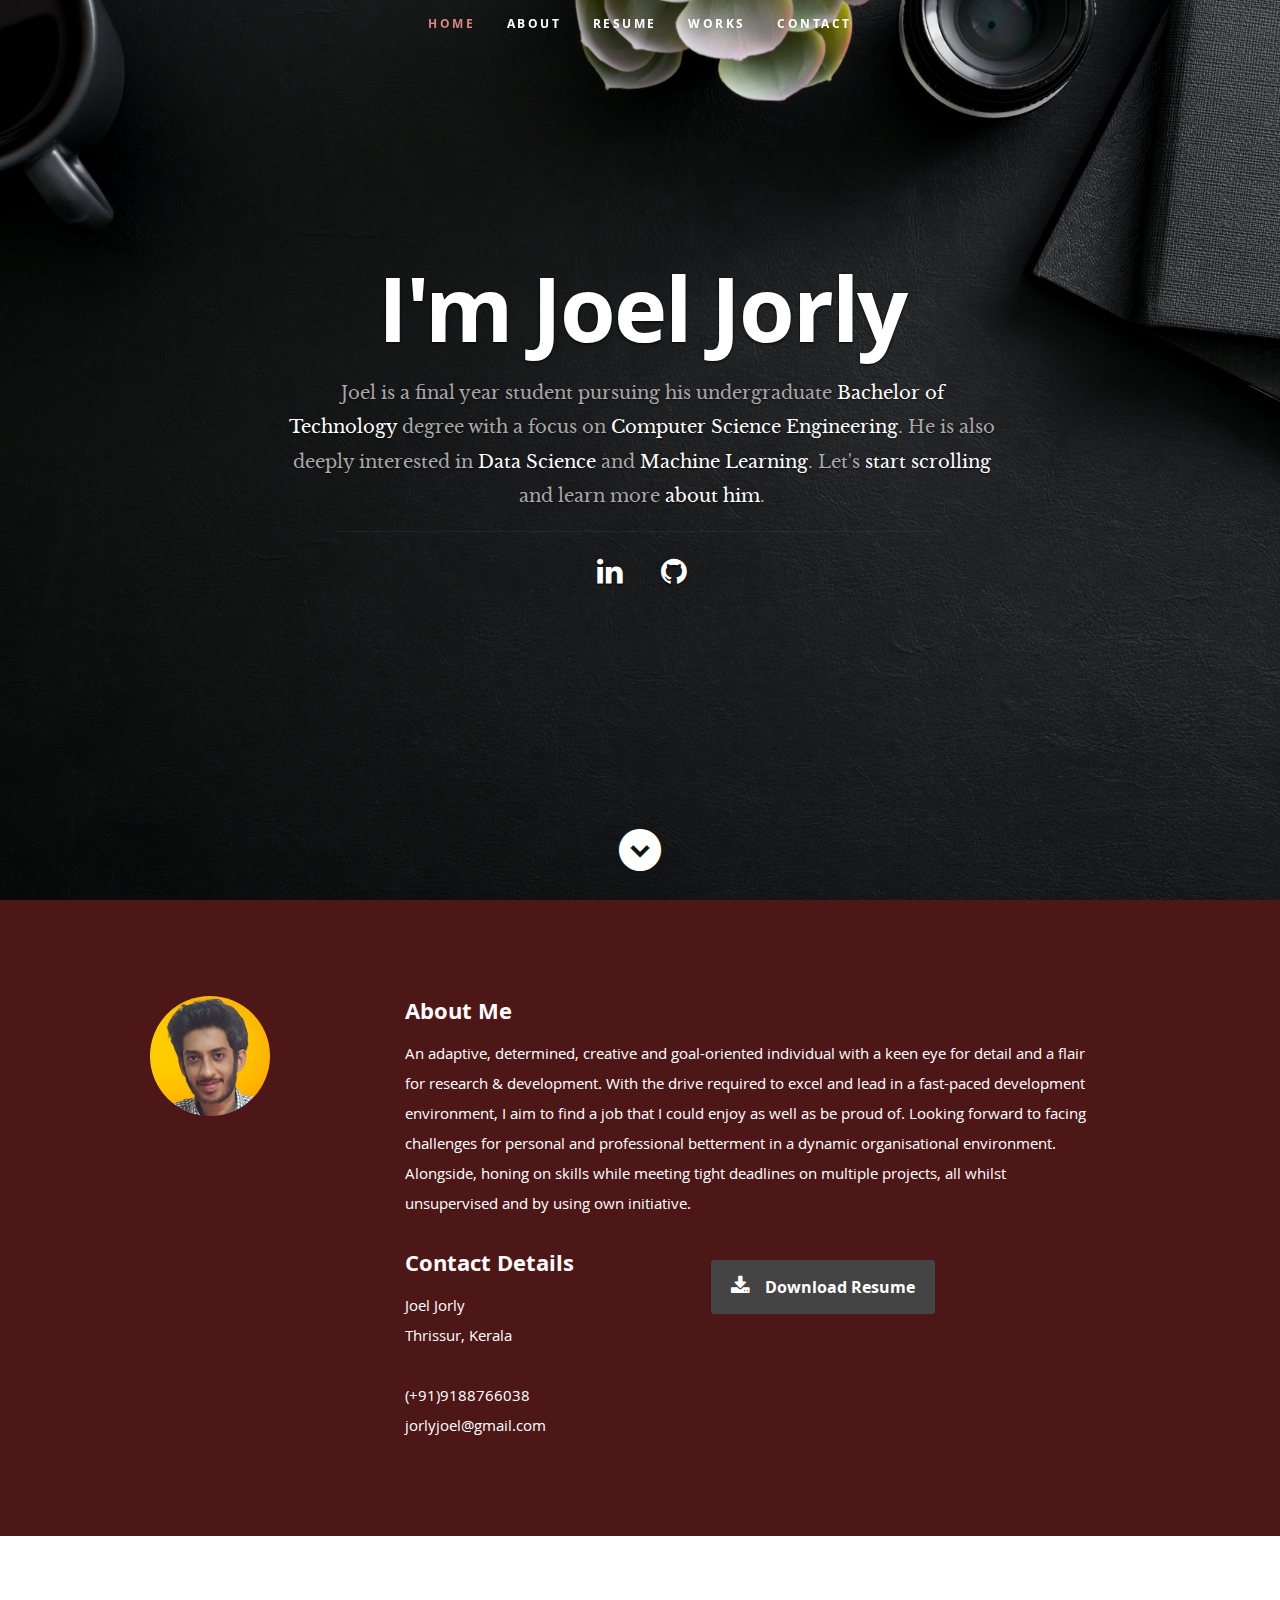
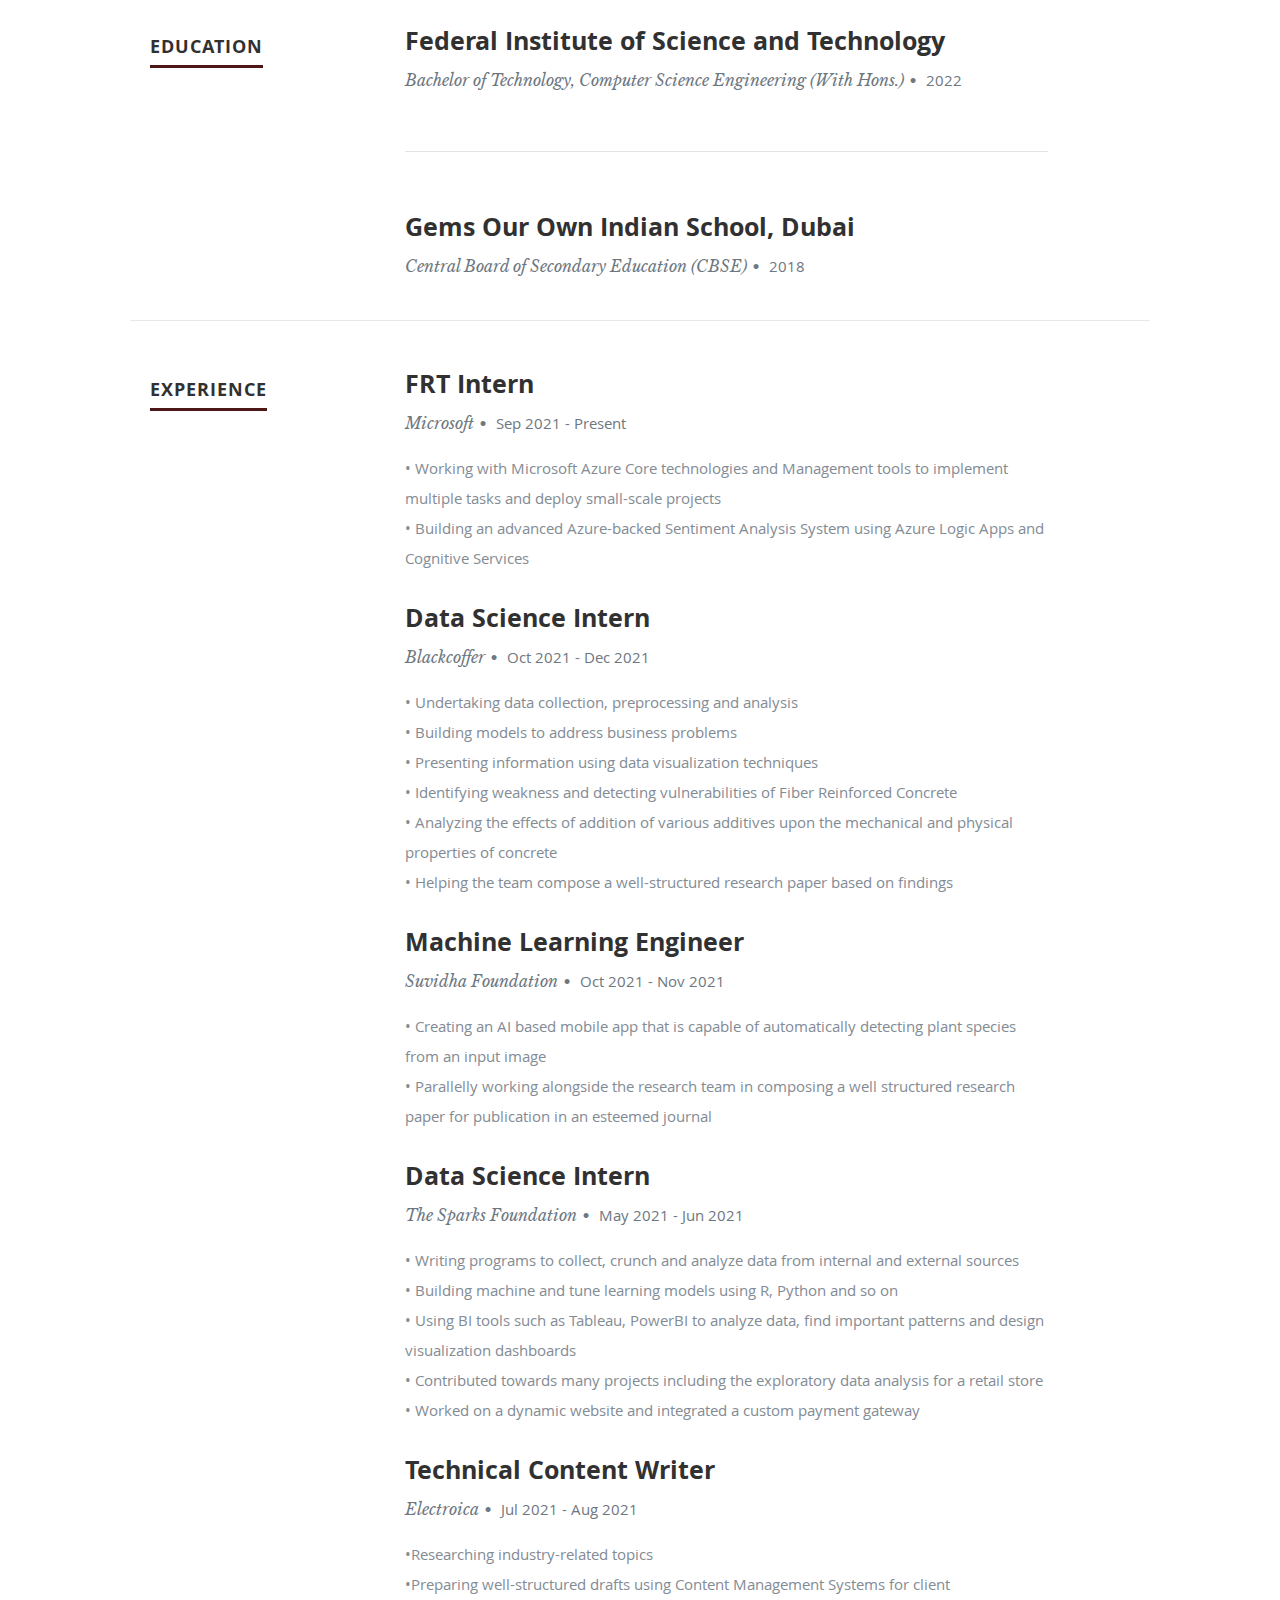
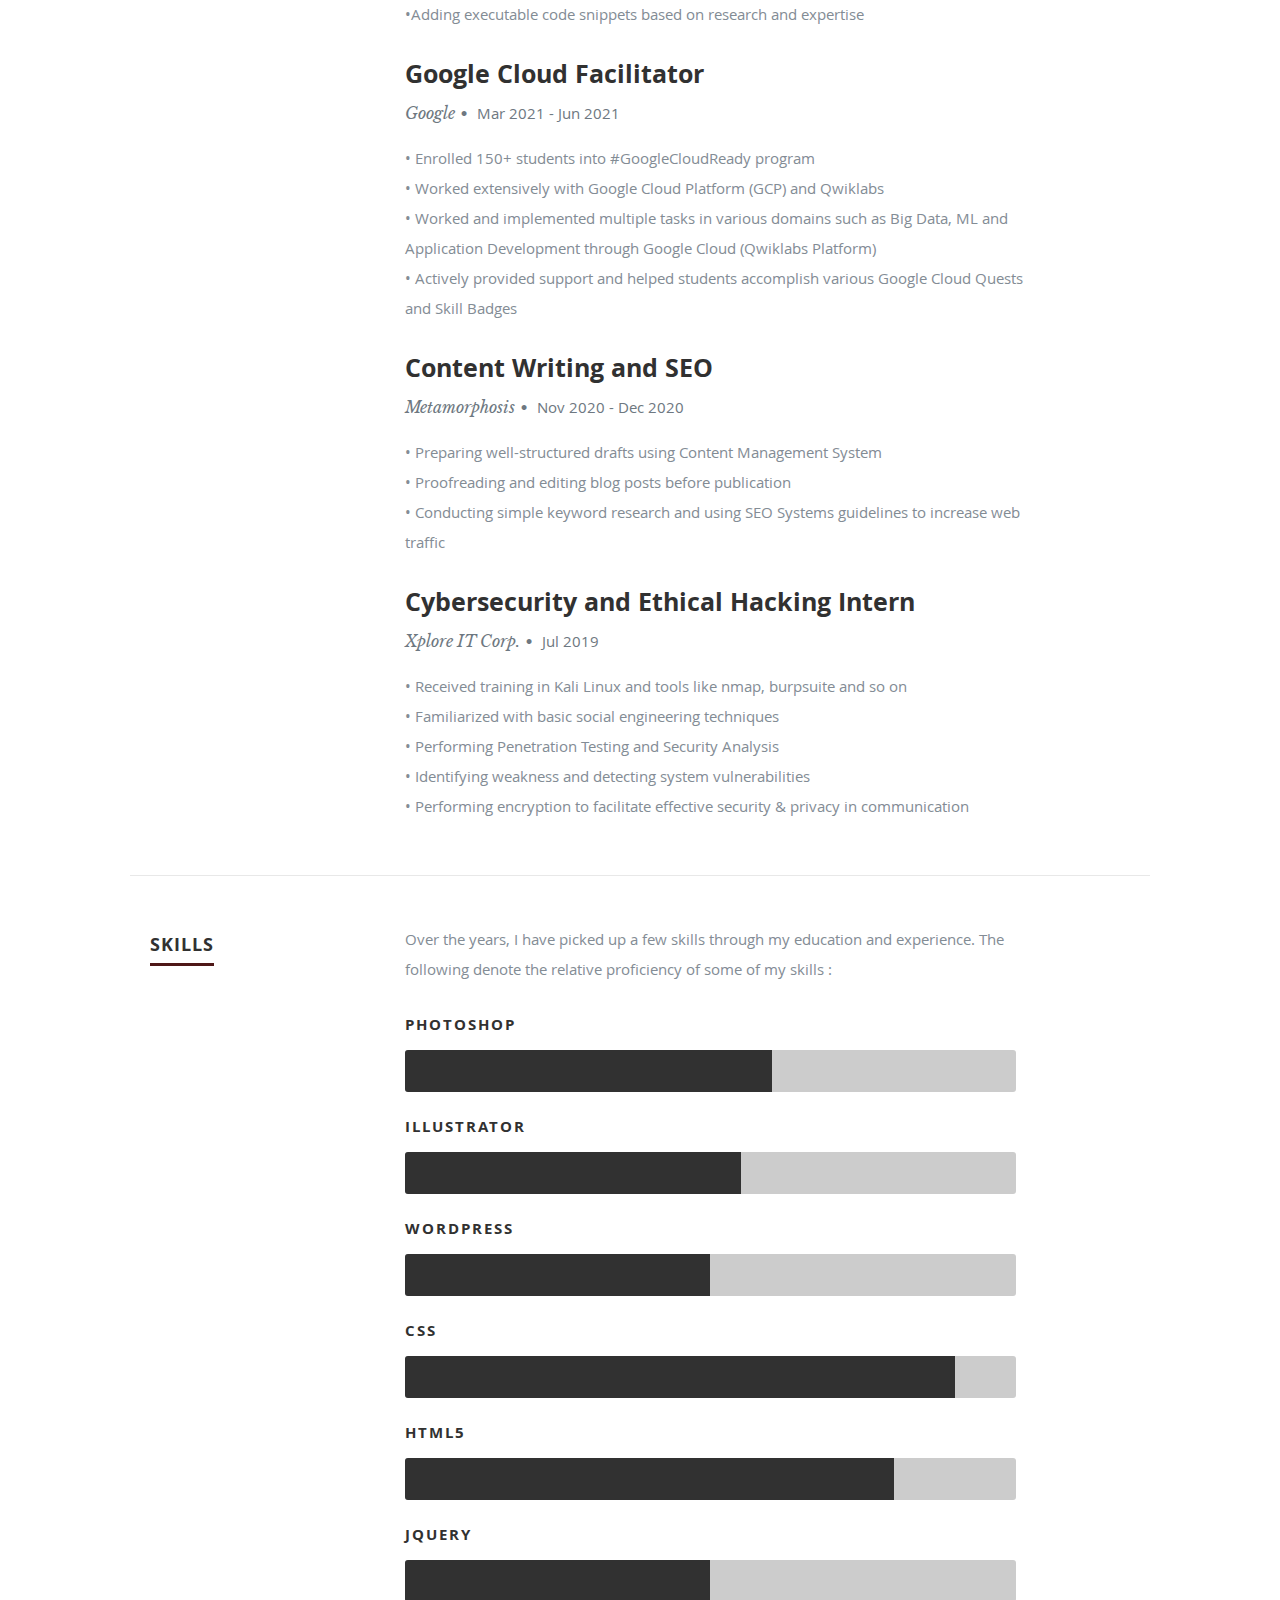
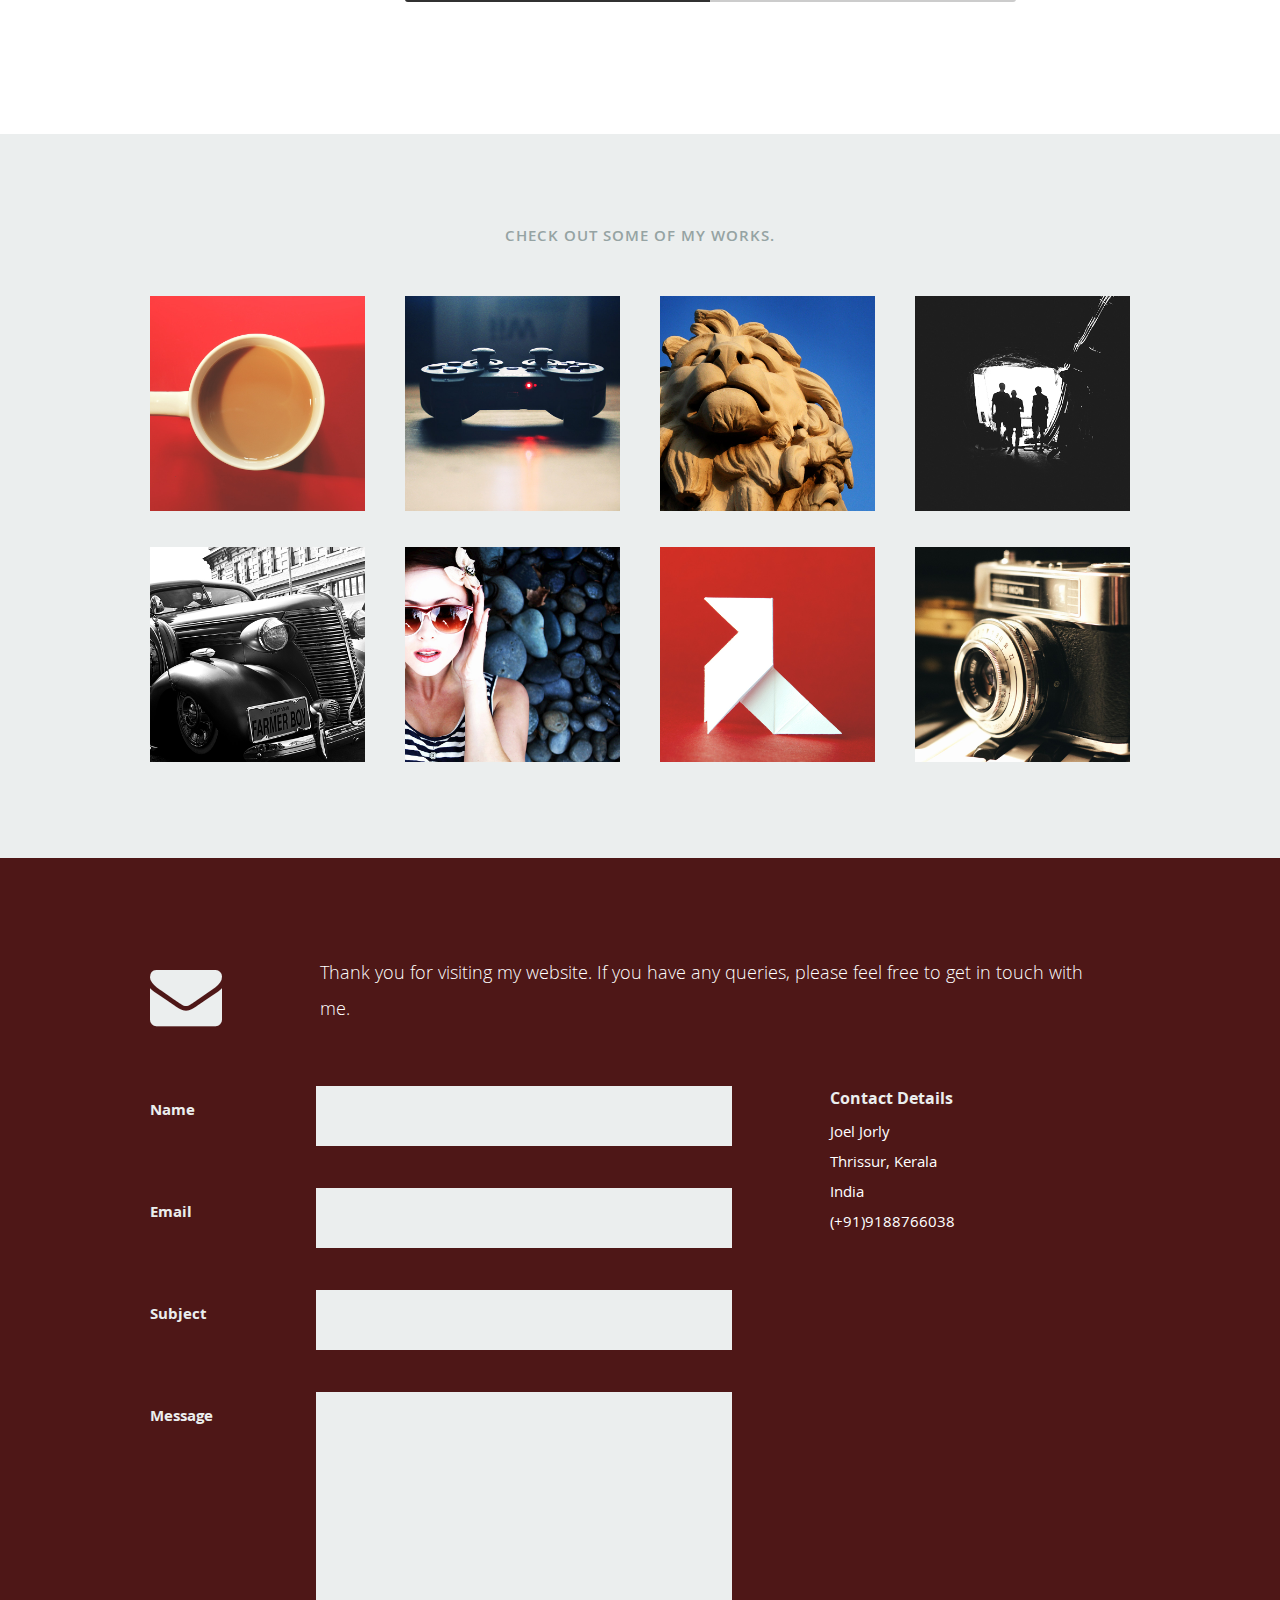
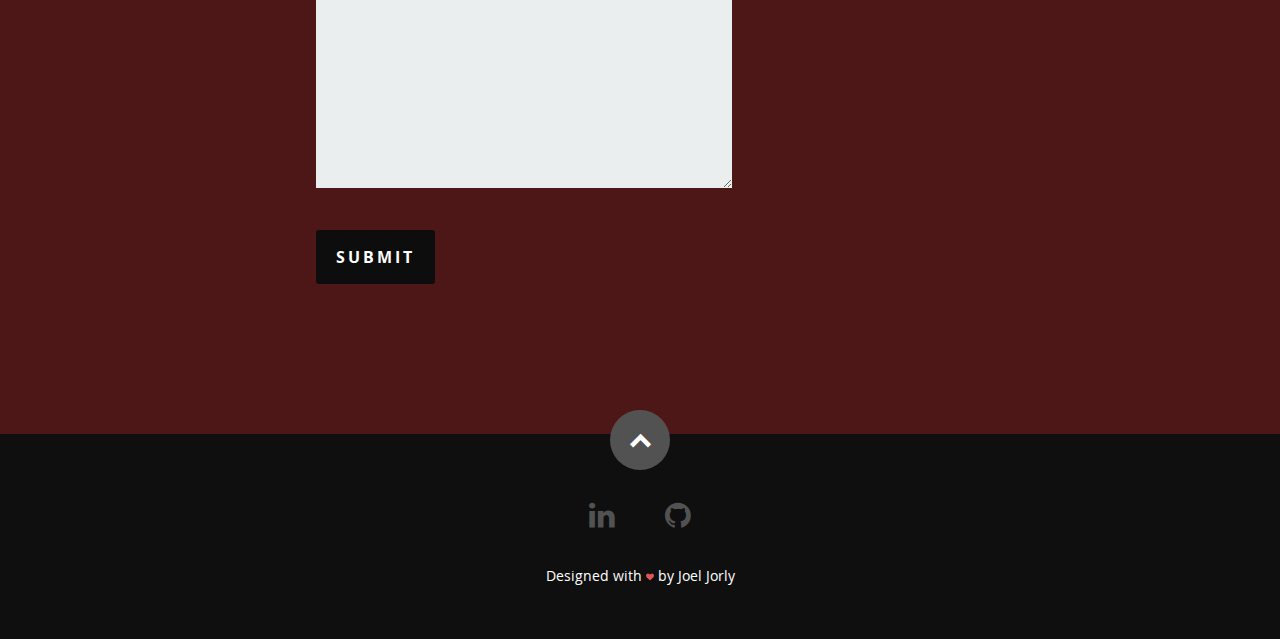
==== commit 8c661f3d: "website update" ====
--- a/index.html
+++ b/index.html
@@ -1,339 +1,814 @@
-<!doctype html>
-<html lang="en">
-    <head>
-		<style>
-			body {
-			  background-image: url('samplejpg.jpg');
-			}
-			</style>
-		
-		<link rel="stylesheet" href="font-awesome_folder_name/css/font-awesome.min.css">
-        <!-- Required meta tags -->
-        <meta charset="utf-8">
-        <meta name="viewport" content="width=device-width, initial-scale=1, shrink-to-fit=no">
-        <link rel="icon" href="downloads.png" type="image/png">
-        <title>Joel Jorly</title>
-		<!-- Bootstrap CSS -->
-
- . 
-		<link rel="stylesheet" href="css/bootstrap.css">
-		<script src="https://use.fontawesome.com/6a8c4a167b.js"></script>
-        <link rel="stylesheet" href="vendors/linericon/style.css">
-		<link rel="stylesheet" href="css/font-awesome.min.css">
-		
-        <link rel="stylesheet" href="vendors/owl-carousel/owl.carousel.min.css">
-        <link rel="stylesheet" href="vendors/lightbox/simpleLightbox.css">
-        <link rel="stylesheet" href="vendors/nice-select/css/nice-select.css">
-        <link rel="stylesheet" href="vendors/animate-css/animate.css">
-        <link rel="stylesheet" href="vendors/popup/magnific-popup.css">
-        <link rel="stylesheet" href="vendors/flaticon/flaticon.css">
-        <!-- main css -->
-        <link rel="stylesheet" href="css/style.css">
-		<link rel="stylesheet" href="css/responsive.css">
-		
-    </head>
-    <body>
-		
-		<header class="header_area">
-            <div class="main_menu">
-            	<nav class="navbar navbar-expand-lg navbar-light">
-					<div class="container box_1620">
-						<!-- Brand and toggle get grouped for better mobile display -->
-						<a class="navbar-brand logo_h" href="index.html"><img src="img/logos.png" alt=""></a>
-						<button class="navbar-toggler" type="button" data-toggle="collapse" data-target="#navbarSupportedContent" aria-controls="navbarSupportedContent" aria-expanded="false" aria-label="Toggle navigation">
-							<span class="icon-bar"></span>
-							<span class="icon-bar"></span>
-							<span class="icon-bar"></span>
-						</button>
-						<!-- Collect the nav links, forms, and other content for toggling -->
-						<div class="collapse navbar-collapse offset" id="navbarSupportedContent">
-							<ul class="nav navbar-nav menu_nav ml-auto">
-								<li class="nav-item active"><a class="nav-link" href="index.html" style="color:black">HOME</a></li> 
-								<!-- <li class="nav-item"><a class="nav-link" href="about-us.html">About</a></li> 
-								<li class="nav-item"><a class="nav-link" href="services.html"></a></li>  -->
-								<li class="nav-item"><a class="nav-link" href="#top" style="color:black">EDUCATION TIMELINE</a></li>
-								<li class="nav-item"><a class="nav-link" href="#top2" style="color:black">PROJECTS</a></li>
-								
-							</ul>
-						</div> 
-					</div>
-            	</nav>
-            </div>
-        </header>
+<!DOCTYPE html>
+<!--[if lt IE 8 ]><html class="no-js ie ie7" lang="en"> <![endif]-->
+<!--[if IE 8 ]><html class="no-js ie ie8" lang="en"> <![endif]-->
+<!--[if (gte IE 8)|!(IE)]><!--><html class="no-js" lang="en"> <!--<![endif]-->
+<head>
+
+   <!--- Basic Page Needs
+   ================================================== -->
+   <meta charset="utf-8">
+	<title>Joel Jorly</title>
+	<meta name="description" content="">
+	<meta name="author" content="">
+
+   <!-- Mobile Specific Metas
+   ================================================== -->
+	<meta name="viewport" content="width=device-width, initial-scale=1, maximum-scale=1">
+
+	<!-- CSS
+    ================================================== -->
+   <link rel="stylesheet" href="css/default.css">
+	<link rel="stylesheet" href="css/layout.css">
+   <link rel="stylesheet" href="css/media-queries.css">
+   <link rel="stylesheet" href="css/magnific-popup.css">
+
+   <!-- Script
+   ================================================== -->
+	<script src="js/modernizr.js"></script>
+
+   <!-- Favicons
+	================================================== -->
+	<link rel="shortcut icon" href="favicon.png" >
+
+</head>
+
+<body>
+
+   <!-- Header
+   ================================================== -->
+   <header id="home">
+
+      <nav id="nav-wrap">
+
+         <a class="mobile-btn" href="#nav-wrap" title="Show navigation">Show navigation</a>
+	      <a class="mobile-btn" href="#" title="Hide navigation">Hide navigation</a>
+
+         <ul id="nav" class="nav">
+            <li class="current"><a class="smoothscroll" href="#home">Home</a></li>
+            <li><a class="smoothscroll" href="#about">About</a></li>
+	         <li><a class="smoothscroll" href="#resume">Resume</a></li>
+            <li><a class="smoothscroll" href="#portfolio">Works</a></li>
+            <li><a class="smoothscroll" href="#contact">Contact</a></li>
+         </ul> <!-- end #nav -->
+
+      </nav> <!-- end #nav-wrap -->
+
+      <div class="row banner">
+         <div class="banner-text">
+            <h1 class="responsive-headline">I'm Joel Jorly</h1>
+            <h3>Joel is a final year student pursuing his undergraduate <span>Bachelor of Technology</span> degree with a focus on <span>Computer Science Engineering</span>. He is also deeply interested in <span>Data Science</span> and <span>Machine Learning</span>. Let's <a class="smoothscroll" href="#about">start scrolling</a>
+            and learn more <a class="smoothscroll" href="#about">about him</a>.</h3>
+            <hr />
+            <ul class="social">
+               <li><a href="https://www.linkedin.com/in/joeljorly/"><i class="fa fa-linkedin"></i></a></li>
+               <li><a href="https://github.com/joeljorly"><i class="fa fa-github"></i></a></li>
+            </ul>
+         </div>
+      </div>
+
+      <p class="scrolldown">
+         <a class="smoothscroll" href="#about"><i class="icon-down-circle"></i></a>
+      </p>
+
+   </header> <!-- Header End -->
+
+
+   <!-- About Section
+   ================================================== -->
+   <section id="about">
+
+      <div class="row">
+
+         <div class="three columns">
+
+            <img class="profile-pic"  src="images/profilepic.png" alt="" />
+
+         </div>
+
+         <div class="nine columns main-col">
+
+            <h2>About Me</h2>
+
+            <p>An adaptive, determined, creative and goal-oriented individual with a keen eye for detail and a flair for research & development. With the drive required to excel and lead in a fast-paced development environment, I aim to find a job that I could enjoy as well as be proud of. Looking forward to facing challenges for personal and professional betterment in a dynamic organisational environment. Alongside, honing on skills while meeting tight deadlines on multiple projects, all whilst unsupervised and by using own initiative.
+            </p>
+
+            <div class="row">
+
+               <div class="columns contact-details">
+
+                  <h2>Contact Details</h2>
+                  <p class="address">
+						   <span>Joel Jorly</span><br>
+						   <span>Thrissur, Kerala<br>
+                     </span><br>
+						   <span>(+91)9188766038</span><br>
+                     <span>jorlyjoel@gmail.com</span>
+					   </p>
+
+               </div>
+
+               <div class="columns download">
+                  <p>
+                     <a href="https://drive.google.com/file/d/1tHyfOtlQ0_hI3SuOuXYIFq6b9Cn0y7A_/view?usp=sharing" class="button"><i class="fa fa-download"></i>Download Resume</a>
+                  </p>
+               </div>
+
+            </div> <!-- end row -->
+
+         </div> <!-- end .main-col -->
+
+      </div>
+
+   </section> <!-- About Section End-->
+
+
+   <!-- Resume Section
+   ================================================== -->
+   <section id="resume">
+
+      <!-- Education
+      ----------------------------------------------- -->
+      <div class="row education">
+
+         <div class="three columns header-col">
+            <h1><span>Education</span></h1>
+         </div>
+
+         <div class="nine columns main-col">
+
+            <div class="row item">
+
+               <div class="twelve columns">
+
+                  <h3>Federal Institute of Science and Technology</h3>
+                  <p class="info">Bachelor of Technology, Computer Science Engineering (With Hons.)<span>&bull;</span> <em class="date">2022</em></p>
+				  <br>
+				  <hr class="solid">
+				  <br>
+				  
+				  
+                
+
+               </div>
+
+            </div> <!-- item end -->
+
+            <div class="row item">
+
+               <div class="twelve columns">
+
+                  <h3>Gems Our Own Indian School, Dubai</h3>
+                  <p class="info">Central Board of Secondary Education (CBSE)<span>&bull;</span> <em class="date">2018</em></p>
+
+               </div>
+
+            </div> <!-- item end -->
+
+         </div> <!-- main-col end -->
+
+      </div> <!-- End Education -->
+
+
+      <!-- Work
+      ----------------------------------------------- -->
+      <div class="row work">
+
+         <div class="three columns header-col">
+            <h1><span>Experience</span></h1>
+         </div>
+
+         <div class="nine columns main-col">
+
+            <div class="row item">
+
+               <div class="twelve columns">
+
+                  <h3>FRT Intern</h3>
+                  <p class="info">Microsoft<span>&bull;</span> <em class="date">Sep 2021 - Present</em></p>
+
+                  <p>
+                  • Working with Microsoft Azure Core technologies and Management tools to implement multiple tasks and deploy small-scale projects<br>
+				
+				  • Building an advanced Azure-backed Sentiment Analysis System using Azure Logic Apps and Cognitive Services
+                  </p>
+
+               </div>
+
+            </div> <!-- item end -->
+
+            <div class="row item">
+
+               <div class="twelve columns">
+
+                  <h3>Data Science Intern</h3>
+                  <p class="info">Blackcoffer<span>&bull;</span> <em class="date">Oct 2021 - Dec 2021</em></p>
+
+                  <p>
+                  • Undertaking data collection, preprocessing and analysis<br>
+• Building models to address business problems<br>
+• Presenting information using data visualization techniques<br>
+• Identifying weakness and detecting vulnerabilities of Fiber Reinforced Concrete<br>
+• Analyzing the effects of addition of various additives upon the mechanical and physical properties of concrete<br>
+• Helping the team compose a well-structured research paper based on findings
+                  </p>
+
+               </div>
+
+            </div> <!-- item end -->
+			
+			<div class="row item">
+
+               <div class="twelve columns">
+
+                  <h3>Machine Learning Engineer</h3>
+                  <p class="info">Suvidha Foundation<span>&bull;</span> <em class="date">Oct 2021 - Nov 2021</em></p>
+
+                  <p>
+                  • Creating an AI based mobile app that is capable of automatically detecting plant species from an input image<br>
+• Parallelly working alongside the research team in composing a well structured research paper for publication in an esteemed journal
+                  </p>
+
+               </div>
+
+            </div> <!-- item end -->
+			
+			<div class="row item">
+
+               <div class="twelve columns">
+
+                  <h3>Data Science Intern</h3>
+                  <p class="info">The Sparks Foundation<span>&bull;</span> <em class="date">May 2021 - Jun 2021</em></p>
+
+                  <p>
+                  • Writing programs to collect, crunch and analyze data from internal and external sources<br>
+• Building machine and tune learning models using R, Python and so on<br>
+• Using BI tools such as Tableau, PowerBI to analyze data, find important patterns and design
+visualization dashboards<br>
+• Contributed towards many projects including the exploratory data analysis for a retail store<br>
+• Worked on a dynamic website and integrated a custom payment gateway<br>
+                  </p>
+
+               </div>
+
+            </div> <!-- item end -->
+			
+			<div class="row item">
+
+               <div class="twelve columns">
+
+                  <h3>Technical Content Writer</h3>
+                  <p class="info">Electroica<span>&bull;</span> <em class="date">Jul 2021 - Aug 2021</em></p>
+
+                  <p>
+                  •Researching industry-related topics<br>
+•Preparing well-structured drafts using Content Management Systems for client<br>
+•Adding executable code snippets based on research and expertise<br>
+
+                  </p>
+
+               </div>
+
+            </div> <!-- item end -->
+			
+			<div class="row item">
+
+               <div class="twelve columns">
+
+                  <h3>Google Cloud Facilitator</h3>
+                  <p class="info">Google<span>&bull;</span> <em class="date">Mar 2021 - Jun 2021</em></p>
+
+                  <p>
+                  • Enrolled 150+ students into #GoogleCloudReady program<br>
+• Worked extensively with Google Cloud Platform (GCP) and Qwiklabs<br>
+• Worked and implemented multiple tasks in various domains such as Big Data, ML and Application Development through Google Cloud (Qwiklabs Platform)<br>
+• Actively provided support and helped students accomplish various Google Cloud Quests and Skill Badges<br>
+
+                  </p>
+
+               </div>
+
+            </div> <!-- item end -->
+			
+			
+			<div class="row item">
+
+               <div class="twelve columns">
+
+                  <h3>Content Writing and SEO</h3>
+                  <p class="info">Metamorphosis<span>&bull;</span> <em class="date">Nov 2020 - Dec 2020</em></p>
+
+                  <p>
+                  • Preparing well-structured drafts using Content Management System<br>
+• Proofreading and editing blog posts before publication<br>
+• Conducting simple keyword research and using SEO Systems guidelines to increase web traffic<br>
+
+                  </p>
+
+               </div>
+
+            </div> <!-- item end -->
+			
+			<div class="row item">
+
+               <div class="twelve columns">
+
+                  <h3>Cybersecurity and Ethical Hacking Intern</h3>
+                  <p class="info">Xplore IT Corp.<span>&bull;</span> <em class="date">Jul 2019</em></p>
+
+                  <p>
+                  • Received training in Kali Linux and tools like nmap, burpsuite and so on<br>
+• Familiarized with basic social engineering techniques<br>
+• Performing Penetration Testing and Security Analysis<br>
+• Identifying weakness and detecting system vulnerabilities<br>
+• Performing encryption to facilitate effective security & privacy in communication<br>
+
+                  </p>
+
+               </div>
+
+            </div> <!-- item end -->
+
+         </div> <!-- main-col end -->
+
+      </div> <!-- End Work -->
+
+
+      <!-- Skills
+      ----------------------------------------------- -->
+      <div class="row skill">
+
+         <div class="three columns header-col">
+            <h1><span>Skills</span></h1>
+         </div>
+
+         <div class="nine columns main-col">
+
+            <p>Over the years, I have picked up a few skills through my education and experience. The following denote the relative proficiency of some of my skills :
+            </p>
+
+				<div class="bars">
+
+				   <ul class="skills">
+					   <li><span class="bar-expand photoshop"></span><em>Photoshop</em></li>
+                  <li><span class="bar-expand illustrator"></span><em>Illustrator</em></li>
+						<li><span class="bar-expand wordpress"></span><em>Wordpress</em></li>
+						<li><span class="bar-expand css"></span><em>CSS</em></li>
+						<li><span class="bar-expand html5"></span><em>HTML5</em></li>
+                  <li><span class="bar-expand jquery"></span><em>jQuery</em></li>
+					</ul>
+
+				</div><!-- end skill-bars -->
+
+			</div> <!-- main-col end -->
+
+      </div> <!-- End skills -->
+
+   </section> <!-- Resume Section End-->
+
+
+   <!-- Portfolio Section
+   ================================================== -->
+   <section id="portfolio">
+
+      <div class="row">
+
+         <div class="twelve columns collapsed">
+
+            <h1>Check Out Some of My Works.</h1>
+
+            <!-- portfolio-wrapper -->
+            <div id="portfolio-wrapper" class="bgrid-quarters s-bgrid-thirds cf">
+
+          	   <div class="columns portfolio-item">
+                  <div class="item-wrap">
+
+                     <a href="#modal-01" title="">
+                        <img alt="" src="images/portfolio/coffee.jpg">
+                        <div class="overlay">
+                           <div class="portfolio-item-meta">
+          					      <h5>Coffee</h5>
+                              <p>Illustrration</p>
+          					   </div>
+                        </div>
+                        <div class="link-icon"><i class="icon-plus"></i></div>
+                     </a>
+
+                  </div>
+          		</div> <!-- item end -->
+
+               <div class="columns portfolio-item">
+                  <div class="item-wrap">
+
+                     <a href="#modal-02" title="">
+                        <img alt="" src="images/portfolio/console.jpg">
+                        <div class="overlay">
+                           <div class="portfolio-item-meta">
+          					      <h5>Console</h5>
+                              <p>Web Development</p>
+          					   </div>
+                        </div>
+                        <div class="link-icon"><i class="icon-plus"></i></div>
+                     </a>
+
+                  </div>
+          		</div> <!-- item end -->
+
+               <div class="columns portfolio-item">
+                  <div class="item-wrap">
+
+                     <a href="#modal-03" title="">
+                        <img alt="" src="images/portfolio/judah.jpg">
+                        <div class="overlay">
+                           <div class="portfolio-item-meta">
+          					      <h5>Judah</h5>
+                              <p>Webdesign</p>
+          					   </div>
+                        </div>
+                        <div class="link-icon"><i class="icon-plus"></i></div>
+                     </a>
+
+                  </div>
+          		</div> <!-- item end -->
+
+               <div class="columns portfolio-item">
+                  <div class="item-wrap">
+
+                     <a href="#modal-04" title="">
+                        <img alt="" src="images/portfolio/into-the-light.jpg">
+                        <div class="overlay">
+                           <div class="portfolio-item-meta">
+          					      <h5>Into The Light</h5>
+                              <p>Photography</p>
+          					   </div>
+                        </div>
+                        <div class="link-icon"><i class="icon-plus"></i></div>
+                     </a>
+
+                  </div>
+          		</div> <!-- item end -->
+
+               <div class="columns portfolio-item">
+                  <div class="item-wrap">
+
+                     <a href="#modal-05" title="">
+                        <img alt="" src="images/portfolio/farmerboy.jpg">
+                        <div class="overlay">
+                           <div class="portfolio-item-meta">
+          					      <h5>Farmer Boy</h5>
+                              <p>Branding</p>
+          					   </div>
+                        </div>
+                        <div class="link-icon"><i class="icon-plus"></i></div>
+                     </a>
+
+                  </div>
+          		</div> <!-- item end -->
+
+               <div class="columns portfolio-item">
+                  <div class="item-wrap">
+
+                     <a href="#modal-06" title="">
+                        <img alt="" src="images/portfolio/girl.jpg">
+                        <div class="overlay">
+                           <div class="portfolio-item-meta">
+          					      <h5>Girl</h5>
+                              <p>Photography</p>
+          					   </div>
+                        </div>
+                        <div class="link-icon"><i class="icon-plus"></i></div>
+                     </a>
+
+                  </div>
+          		</div> <!-- item end -->
+
+               <div class="columns portfolio-item">
+                  <div class="item-wrap">
+
+                     <a href="#modal-07" title="">
+                        <img alt="" src="images/portfolio/origami.jpg">
+                        <div class="overlay">
+                           <div class="portfolio-item-meta">
+          					      <h5>Origami</h5>
+                              <p>Illustrration</p>
+          					   </div>
+                        </div>
+                        <div class="link-icon"><i class="icon-plus"></i></div>
+                     </a>
+
+                  </div>
+          		</div> <!-- item end -->
+
+               <div class="columns portfolio-item">
+                  <div class="item-wrap">
+
+                     <a href="#modal-08" title="">
+                        <img alt="" src="images/portfolio/retrocam.jpg">
+                        <div class="overlay">
+                           <div class="portfolio-item-meta">
+          					      <h5>Retrocam</h5>
+                              <p>Web Development</p>
+          					   </div>
+                        </div>
+                        <div class="link-icon"><i class="icon-plus"></i></div>
+                     </a>
+
+                  </div>
+          		</div>  <!-- item end -->
+
+            </div> <!-- portfolio-wrapper end -->
+
+         </div> <!-- twelve columns end -->
+
+
+         <!-- Modal Popup
+	      --------------------------------------------------------------- -->
+
+         <div id="modal-01" class="popup-modal mfp-hide">
+
+		      <img class="scale-with-grid" src="images/portfolio/modals/m-coffee.jpg" alt="" />
+
+		      <div class="description-box">
+			      <h4>Coffee Cup</h4>
+			      <p>Proin gravida nibh vel velit auctor aliquet. Aenean sollicitudin, lorem quis bibendum auctor, nisi elit consequat ipsum, nec sagittis sem nibh id elit.</p>
+               <span class="categories"><i class="fa fa-tag"></i>Branding, Webdesign</span>
+		      </div>
+
+            <div class="link-box">
+               <a href="http://www.behance.net" target="_blank">Details</a>
+		         <a class="popup-modal-dismiss">Close</a>
+            </div>
+
+	      </div><!-- modal-01 End -->
+
+         <div id="modal-02" class="popup-modal mfp-hide">
+
+		      <img class="scale-with-grid" src="images/portfolio/modals/m-console.jpg" alt="" />
+
+		      <div class="description-box">
+			      <h4>Console</h4>
+			      <p>Proin gravida nibh vel velit auctor aliquet. Aenean sollicitudin, lorem quis bibendum auctor, nisi elit consequat ipsum, nec sagittis sem nibh id elit.</p>
+               <span class="categories"><i class="fa fa-tag"></i>Branding, Web Development</span>
+		      </div>
+
+            <div class="link-box">
+               <a href="http://www.behance.net" target="_blank">Details</a>
+		         <a class="popup-modal-dismiss">Close</a>
+            </div>
+
+	      </div><!-- modal-02 End -->
+
+         <div id="modal-03" class="popup-modal mfp-hide">
+
+		      <img class="scale-with-grid" src="images/portfolio/modals/m-judah.jpg" alt="" />
+
+		      <div class="description-box">
+			      <h4>Judah</h4>
+			      <p>Proin gravida nibh vel velit auctor aliquet. Aenean sollicitudin, lorem quis bibendum auctor, nisi elit consequat ipsum, nec sagittis sem nibh id elit.</p>
+               <span class="categories"><i class="fa fa-tag"></i>Branding</span>
+		      </div>
+
+            <div class="link-box">
+               <a href="http://www.behance.net" target="_blank">Details</a>
+		         <a class="popup-modal-dismiss">Close</a>
+            </div>
+
+	      </div><!-- modal-03 End -->
+
+         <div id="modal-04" class="popup-modal mfp-hide">
+
+		      <img class="scale-with-grid" src="images/portfolio/modals/m-intothelight.jpg" alt="" />
+
+		      <div class="description-box">
+			      <h4>Into the Light</h4>
+			      <p>Proin gravida nibh vel velit auctor aliquet. Aenean sollicitudin, lorem quis bibendum auctor, nisi elit consequat ipsum, nec sagittis sem nibh id elit.</p>
+               <span class="categories"><i class="fa fa-tag"></i>Photography</span>
+		      </div>
+
+            <div class="link-box">
+               <a href="http://www.behance.net" target="_blank">Details</a>
+		         <a class="popup-modal-dismiss">Close</a>
+            </div>
+
+	      </div><!-- modal-04 End -->
+
+         <div id="modal-05" class="popup-modal mfp-hide">
+
+		      <img class="scale-with-grid" src="images/portfolio/modals/m-farmerboy.jpg" alt="" />
+
+		      <div class="description-box">
+			      <h4>Farmer Boy</h4>
+			      <p>Proin gravida nibh vel velit auctor aliquet. Aenean sollicitudin, lorem quis bibendum auctor, nisi elit consequat ipsum, nec sagittis sem nibh id elit.</p>
+               <span class="categories"><i class="fa fa-tag"></i>Branding, Webdesign</span>
+		      </div>
+
+            <div class="link-box">
+               <a href="http://www.behance.net" target="_blank">Details</a>
+		         <a class="popup-modal-dismiss">Close</a>
+            </div>
+
+	      </div><!-- modal-05 End -->
+
+         <div id="modal-06" class="popup-modal mfp-hide">
+
+		      <img class="scale-with-grid" src="images/portfolio/modals/m-girl.jpg" alt="" />
+
+		      <div class="description-box">
+			      <h4>Girl</h4>
+			      <p>Proin gravida nibh vel velit auctor aliquet. Aenean sollicitudin, lorem quis bibendum auctor, nisi elit consequat ipsum, nec sagittis sem nibh id elit.</p>
+               <span class="categories"><i class="fa fa-tag"></i>Photography</span>
+		      </div>
+
+            <div class="link-box">
+               <a href="http://www.behance.net" target="_blank">Details</a>
+		         <a class="popup-modal-dismiss">Close</a>
+            </div>
+
+	      </div><!-- modal-06 End -->
+
+         <div id="modal-07" class="popup-modal mfp-hide">
+
+		      <img class="scale-with-grid" src="images/portfolio/modals/m-origami.jpg" alt="" />
+
+		      <div class="description-box">
+			      <h4>Origami</h4>
+			      <p>Proin gravida nibh vel velit auctor aliquet. Aenean sollicitudin, lorem quis bibendum auctor, nisi elit consequat ipsum, nec sagittis sem nibh id elit.</p>
+               <span class="categories"><i class="fa fa-tag"></i>Branding, Illustration</span>
+		      </div>
+
+            <div class="link-box">
+               <a href="http://www.behance.net" target="_blank">Details</a>
+		         <a class="popup-modal-dismiss">Close</a>
+            </div>
+
+	      </div><!-- modal-07 End -->
+
+         <div id="modal-08" class="popup-modal mfp-hide">
+
+		      <img class="scale-with-grid" src="images/portfolio/modals/m-retrocam.jpg" alt="" />
+
+		      <div class="description-box">
+			      <h4>Retrocam</h4>
+			      <p>Proin gravida nibh vel velit auctor aliquet. Aenean sollicitudin, lorem quis bibendum auctor, nisi elit consequat ipsum, nec sagittis sem nibh id elit.</p>
+               <span class="categories"><i class="fa fa-tag"></i>Webdesign, Photography</span>
+		      </div>
+
+            <div class="link-box">
+               <a href="http://www.behance.net" target="_blank">Details</a>
+		         <a class="popup-modal-dismiss">Close</a>
+            </div>
+
+	      </div><!-- modal-01 End -->
+
+
+      </div> <!-- row End -->
+
+   </section> <!-- Portfolio Section End-->
+
+
+
+
    
-        
-        <!--================Home Banner Area =================-->
-        <section class="home_banner_area">
-           	<div class="container box_1620">
-           		<div class="banner_inner d-flex align-items-center">
-					<div class="banner_content">
-						<div class="media">
-							<div class="d-flex">
-								<img src="img/personal.jpg" alt="">
-							</div>
-							<div class="media-body">
-								<div class="personal_text">
-									<h6>Hello Everybody, I am</h6>
-									<h3 class="block-effect" style="--td: 1.2s">
-										<div class="block-reveal" style="--bc: #4040bf; --d: .1s">JOEL</div>
-										<div class="block-reveal" style="--bc: #bf4060; --d: .5s">JORLY</div>
-									</h3>
-									  
-									<h4>ML Enthusiast | Front-End Dev</h4>
-									<p>Machine Learning and Data Science are 2 fields which have always captivated me. I like pushing myself and enjoy taking up new challenges.</p>
-									<ul class="list basic_info">
-										<!-- <li><a href="#"><i class="lnr lnr-calendar-full"></i> 31st December, 1992</a></li>
-										<li><a href="#"><i class="lnr lnr-phone-handset"></i> 44 (012) 6954 783</a></li> -->
-										<li><a href="mailto:jorlyjoel@gmail.com"><i class="lnr lnr-envelope"></i>jorlyjoel@gmail.com</a></li>
-										<li><a href="https://www.google.com/maps/place/Federal+Institute+of+Science+And+Technology+(FISAT)%C2%AE/@10.2315176,76.406651,17z/data=!3m1!4b1!4m5!3m4!1s0x3b08068aa17bd247:0xf048b9ebcbd2af28!8m2!3d10.2315176!4d76.4088397" target="_blank" ><i class="lnr lnr-home"></i> FISAT, Kerala, India</a></li>
-									</ul>
-									<ul class="list personal_social">
-										<li><a href="https://github.com/joeljorly" target="_blank"><i class="fa fa-github fa-2x"></i></a></li>
-										
-										<li><a href="https://www.linkedin.com/in/joel-jorly-a545991ba/" target="_blank"><i class="fa fa-linkedin fa-2x"></i></a></li>
-				
-									    <li><a href="https://www.instagram.com/joeljorly_/" target="_blank"><i class="fa fa-instagram fa-2x"></i></a></li>
-									</ul>
-								</div>
-							</div>
-						</div>
-					</div>
-				</div>
-            </div>
-        </section>
-        <!--================End Home Banner Area =================-->
-        
-        <!--================Welcome Area =================-->
-        <section class="welcome_area p_120">
-        	<div class="container">
-        		<div class="row welcome_inner">
-        			<div class="col-lg-6">
-        				<div class="welcome_text">
-        					<h4>About Myself</h4>
-        					<p>I'm currently pursuing a bachelor's degree in Computer Science Engineering at  FISAT, Angamaly. I love new experiences, meeting new people and learning new things. I find the idea of creating value for people and impacting the world through my work gratifying.</p>
-        					
-        				</div>
-        			</div>
-        			<div class="col-lg-6">
-						<div class = "welcome_text">
-							<h4>My Skills</h4>
-							<aside class="f_widget social_widget">
-								<div class="f_title">
-								</div>
-								
-							
-								<p>Python</p>
-<div class="container">
-  <div class="skills html">70%</div>
-</div>
-
-<p>Java</p>
-<div class="container">
-  <div class="skills css">65%</div>
-</div>
-
-<p>HTML5</p>
-<div class="container">
-  <div class="skills js">45%</div>
-</div>
-
-<p>CSS</p>
-<div class="container">
-  <div class="skills php">45%</div>
-</div>
-							</aside>
-					    </div>
-        			</div>
-        		</div>
-        	</div>
-        </section>
-        <!--================End Welcome Area =================-->
-        
-		<!--================My Tabs Area =================-->
-		<a name="top"></a>
-        <section class="mytabs_area p_120">
-        	<div class="container">
-        		<div class="tabs_inner">
-					<ul class="nav nav-tabs" id="myTab" role="tablist">
-						<li class="nav-item">
-							
-							<a class="nav-link" id="profile-tab" data-toggle="tab" href="#profile" role="tab" aria-controls="profile" aria-selected="false" name="top">EDUCATION AND EXPERIENCE</a>
-						</li>
-					</ul>
-					<div class="tab-content" id="myTabContent">
-						<div class="tab-pane fade show active" id="home" role="tabpanel" aria-labelledby="home-tab">
-							<ul class="list">
-								<li>
-								<span></span>
-									<div class="media">
-										<div class="d-flex">
-											<p style="color:black">Nov 2020 to present</p>
-										</div>
-										<div class="media-body">
-											<h4><p style="color:black">Metamorphosis Inc.</p></h4>
-											<p style="color:black">Content Writing and SEO<br /></p>
-										</div>
-									</div>
-								</li>
-								<li>
-								<span></span>
-									<div class="media">
-										<div class="d-flex">
-											<p style="color: black">May 2019 to present</p>
-										</div>
-										<div class="media-body">
-											<h4><p style="color:black">FISAT, Angamaly</p></h4>
-											<p style="color:black">Student <br />B-TECH, CSE</p>
-										</div>
-									</div>
-								</li>
-								<li>
-									<span></span>
-										<div class="media">
-											<div class="d-flex">
-												<p style="color:black">From 2016 till 2018</p>
-											</div>
-											<div class="media-body">
-												<h4><p style="color:black">Our Own Indian School, Dubai</p></h4>
-												<p style="color:black">CBSE CLASS XII : 8.3 CGPA<br />CBSE CLASS X : 10 CGPA</p>
-											</div>
-										</div>
-									</li>
-							</ul>
-						</div>
-					</div>
-        		</div>
-        	</div>
-        </section>
-        <!--================End My Tabs Area =================-->
-        <a name="top2"></a>
-        <section class="home_gallery_area p_120">
-        	<div class="container">
-        		<div class="main_title">
-        			<h2>My Projects</h2>
-        			<p>Listed below are a few of my projects</p>
-        		</div>
-        	</div>
-        	<div class="container">
-        		<div class="gallery_f_inner row imageGallery1">
-        			<div class="col-lg-4 col-md-4 col-sm-6 brand manipul design print">
-        				<div class="h_gallery_item">
-        					<div class="g_img_item">
-        						<img class="img-fluid" src="img/gallery/project1.gif" alt="">
-        						<a  class ="light" href="img/gallery/project1.gif"><img class="img-fluid" src="img/gallery/icon.png" alt=""></a>
-        					</div>
-        					<div class="g_item_text">
-								<h4>Document Sentimental Analysis</h4>
-								<h4><a href="https://github.com/joeljorly/document-sentiment-analysis" target="_blank">Show Code</a></h4>
-								<p>using Naive Bayes Classifier</p>
-								
-        					</div>
-        				</div>
-        			</div>
-        			<div class="col-lg-4 col-md-4 col-sm-6 brand manipul creative">
-        				<div class="h_gallery_item">
-        					<div class="g_img_item">
-        						<img class="img-fluid" src="img/gallery/project2.gif" alt="">
-        						<a class="light" href="img/gallery/project2.gif"><img src="img/gallery/icon.png" alt=""></a>
-        					</div>
-        					<div class="g_item_text">
-								<h4>English to Malayalam Translation</h4>
-								<h4><a href="https://github.com/joeljorly/english-to-malayalam-translator" target="_blank">Show Code</a></h4>
-        						<p>using RBMT, POS Tagging, Transfer Rules and Morphology</p>
-        					</div>
-        				</div>
-        			</div>
-        			<div class="col-lg-4 col-md-4 col-sm-6 manipul creative design print">
-        				<div class="h_gallery_item">
-        					<div class="g_img_item">
-        						<img class="img-fluid" src="img/gallery/project3.gif" alt="">
-        						<a class="light" href="img/gallery/project3.gif"><img src="img/gallery/icon.png" alt=""></a>
-        					</div>
-        					<div class="g_item_text">
-								<h4>Automatic Sudoku Solver</h4>
-								<h4><a href="https://github.com/joeljorly" target="_blank">Show Code</a></h4>
-        						<p>using Backtracking Method</p>
-        					</div>
-        				</div>
-        			</div>
-        			
-        		</div>
-        		
-        	</div>
-        </section>
-
-        
-        
-        <!--================Footer Area =================-->
-        <footer class="footer_area p_120">
-        	<div class="container">
-        		<div class="row footer_inner">
-        			<div class="col-lg-5 col-sm-6">
-        				<aside class="f_widget ab_widget">
-        					<div class="f_title">
-        						<h3 style="color:black">CONTACT</h3>
-        					</div>
-        					<p>Visit my GitHub Page to see more of my work. To contact me, please refer to any of the given contact links. Shoot for the stars !</p>
-        					
-        				</aside>
-        			</div>
-        			<div class="col-lg-5 col-sm-6">
-        				<!-- <aside class="f_widget news_widget">
-        					<div class="f_title">
-        						<h3>Newsletter</h3>
-        					</div>
-        					<p>Stay updated with our latest trends</p>
-        					<div id="mc_embed_signup">
-                                <form target="_blank" action="https://spondonit.us12.list-manage.com/subscribe/post?u=1462626880ade1ac87bd9c93a&amp;id=92a4423d01" method="get" class="subscribe_form relative">
-                                	<div class="input-group d-flex flex-row">
-                                        <input name="EMAIL" placeholder="Enter email address" onfocus="this.placeholder = ''" onblur="this.placeholder = 'Email Address '" required="" type="email">
-                                        <button class="btn sub-btn"><span class="lnr lnr-arrow-right"></span></button>		
-                                    </div>				
-                                    <div class="mt-10 info"></div>
-                                </form>
-                            </div>
-        				</aside> -->
-        			</div>
-        			<div class="col-lg-2">
-        				<aside class="f_widget social_widget">
-        					<div class="f_title">
-        						<h3 style="color:black">Follow Me Here</h3>
-        					</div>
-        					
-        					<ul class="list">
-								<li><a href="https://github.com/joeljorly"><i class="fa fa-github fa-2x"></i></a></li>
-								<li><a href="https://www.linkedin.com/in/joel-jorly-a545991ba/" target="_blank"><i class="fa fa-linkedin fa-2x"></i></a></li>
-	
-								<li><a href="https://www.instagram.com/joeljorly_/" target="_blank"><i class="fa fa-instagram fa-2x"></i></a></li>
-        					</ul>
-        				</aside>
-        			</div>
-        		</div>
-        	</div>
-        </footer>
-        <!--================End Footer Area =================-->
-        
-        
-        
-        
-        
-        
-        <!-- Optional JavaScript -->
-        <!-- jQuery first, then Popper.js, then Bootstrap JS -->
-        <script src="js/jquery-3.3.1.min.js"></script>
-        <script src="js/popper.js"></script>
-        <script src="js/bootstrap.min.js"></script>
-        <script src="js/stellar.js"></script>
-        <script src="vendors/lightbox/simpleLightbox.min.js"></script>
-        <script src="vendors/nice-select/js/jquery.nice-select.min.js"></script>
-        <script src="vendors/isotope/imagesloaded.pkgd.min.js"></script>
-        <script src="vendors/isotope/isotope.pkgd.min.js"></script>
-        <script src="vendors/owl-carousel/owl.carousel.min.js"></script>
-        <script src="vendors/popup/jquery.magnific-popup.min.js"></script>
-        <script src="js/jquery.ajaxchimp.min.js"></script>
-        <script src="vendors/counter-up/jquery.waypoints.min.js"></script>
-        <script src="vendors/counter-up/jquery.counterup.min.js"></script>
-        <script src="js/mail-script.js"></script>
-        <script src="js/theme.js"></script>
-    </body>
-</html>
+
+
+   <!-- Contact Section
+   ================================================== -->
+   <section id="contact">
+
+         <div class="row section-head">
+
+            <div class="two columns header-col">
+
+               <h1><span>Get In Touch.</span></h1>
+
+            </div>
+
+            <div class="ten columns">
+
+                  <p class="lead">Thank you for visiting my website. If you have any queries, please feel free to get in touch with me.
+                  </p>
+
+            </div>
+
+         </div>
+
+         <div class="row">
+
+            <div class="eight columns">
+
+               <!-- form -->
+               <form action="" method="post" id="contactForm" name="contactForm">
+					<fieldset>
+
+                  <div>
+						   <label for="contactName">Name <span class="required">*</span></label>
+						   <input type="text" value="" size="35" id="contactName" name="contactName">
+                  </div>
+
+                  <div>
+						   <label for="contactEmail">Email <span class="required">*</span></label>
+						   <input type="text" value="" size="35" id="contactEmail" name="contactEmail">
+                  </div>
+
+                  <div>
+						   <label for="contactSubject">Subject</label>
+						   <input type="text" value="" size="35" id="contactSubject" name="contactSubject">
+                  </div>
+
+                  <div>
+                     <label for="contactMessage">Message <span class="required">*</span></label>
+                     <textarea cols="50" rows="15" id="contactMessage" name="contactMessage"></textarea>
+                  </div>
+
+                  <div>
+                     <button class="submit">Submit</button>
+                     <span id="image-loader">
+                        <img alt="" src="images/loader.gif">
+                     </span>
+                  </div>
+
+					</fieldset>
+				   </form> <!-- Form End -->
+
+               <!-- contact-warning -->
+               <div id="message-warning"> Error boy</div>
+               <!-- contact-success -->
+				   <div id="message-success">
+                  <i class="fa fa-check"></i>Your message was sent, thank you!<br>
+				   </div>
+
+            </div>
+
+
+            <aside class="four columns footer-widgets">
+
+               <div class="widget widget_contact">
+
+					   <h4>Contact Details</h4>
+					   <p class="address">
+						   Joel Jorly<br>
+						   Thrissur, Kerala<br>
+						   India<br>
+						   <span>(+91)9188766038</span>
+					   </p>
+
+				   </div>
+
+               
+
+            </aside>
+
+      </div>
+
+   </section> <!-- Contact Section End-->
+
+
+   <!-- footer
+   ================================================== -->
+   <footer>
+
+      <div class="row">
+
+         <div class="twelve columns">
+
+            <ul class="social-links">
+               <li><a href="https://www.linkedin.com/in/joeljorly/"><i class="fa fa-linkedin"></i></a></li>
+               <li><a href="https://github.com/joeljorly"><i class="fa fa-github"></i></a></li>
+            </ul>
+
+            <ul class="copyright">
+               Designed with <svg viewBox="0 0 1792 1792" preserveAspectRatio="xMidYMid meet" xmlns="http://www.w3.org/2000/svg" style="height: 0.8rem;"><path d="M896 1664q-26 0-44-18l-624-602q-10-8-27.5-26T145 952.5 77 855 23.5 734 0 596q0-220 127-344t351-124q62 0 126.5 21.5t120 58T820 276t76 68q36-36 76-68t95.5-68.5 120-58T1314 128q224 0 351 124t127 344q0 221-229 450l-623 600q-18 18-44 18z" fill="#e25555"></path></svg> by Joel Jorly
+
+<!-- Example #6 - JavaScript Console log -->
+<script>
+console.info(
+  'Made with %c♥%c in Switzerland',
+  'color: #e25555', 'color: unset'
+);
+</script>
+ 
+
+            </ul>
+
+         </div>
+
+         <div id="go-top"><a class="smoothscroll" title="Back to Top" href="#home"><i class="icon-up-open"></i></a></div>
+
+      </div>
+
+   </footer> <!-- Footer End-->
+
+   <!-- Java Script
+   ================================================== -->
+   <script src="http://ajax.googleapis.com/ajax/libs/jquery/1.10.2/jquery.min.js"></script>
+   <script>window.jQuery || document.write('<script src="js/jquery-1.10.2.min.js"><\/script>')</script>
+   <script type="text/javascript" src="js/jquery-migrate-1.2.1.min.js"></script>
+
+   <script src="js/jquery.flexslider.js"></script>
+   <script src="js/waypoints.js"></script>
+   <script src="js/jquery.fittext.js"></script>
+   <script src="js/magnific-popup.js"></script>
+   <script src="js/init.js"></script>
+
+</body>
+
+</html>--- a/css/default.css
+++ b/css/default.css
@@ -0,0 +1,807 @@
+/*
+=====================================================================
+*   Ceevee v1.0 Default Stylesheet
+*   url: styleshout.com
+*   03-17-2014
+=====================================================================
+
+TOC:
+a. Webfonts and Icon fonts
+b. Reset
+c. Default Styles
+   1. Basic
+   2. Typography
+   3. Links
+   4. Images
+   5. Buttons
+   6. Forms
+d. Grid
+e. Others
+   1. Clearing
+   2. Misc
+
+=====================================================================  */
+
+/* ------------------------------------------------------------------ */
+/* a. Webfonts and Icon fonts
+ ------------------------------------------------------------------ */
+
+@import url("fonts.css");
+@import url("fontello/css/fontello.css");
+@import url("font-awesome/css/font-awesome.min.css");
+
+/* ------------------------------------------------------------------
+/* b. Reset
+      Adapted from:
+      Normalize.css - https://github.com/necolas/normalize.css/
+      HTML5 Doctor Reset - html5doctor.com/html-5-reset-stylesheet/
+/* ------------------------------------------------------------------ */
+
+html, body, div, span, object, iframe,
+h1, h2, h3, h4, h5, h6, p, blockquote, pre,
+abbr, address, cite, code,
+del, dfn, em, img, ins, kbd, q, samp,
+small, strong, sub, sup, var,
+b, i,
+dl, dt, dd, ol, ul, li,
+fieldset, form, label, legend,
+table, caption, tbody, tfoot, thead, tr, th, td,
+article, aside, canvas, details, figcaption, figure,
+footer, header, hgroup, menu, nav, section, summary,
+time, mark, audio, video {
+   margin: 0;
+   padding: 0;
+   border: 0;
+   outline: 0;
+   font-size: 100%;
+   vertical-align: baseline;
+   background: transparent;
+}
+
+article,aside,details,figcaption,figure,
+footer,header,hgroup,menu,nav,section {
+   display: block;
+}
+
+audio,
+canvas,
+video {
+   display: inline-block;
+}
+
+audio:not([controls]) {
+   display: none;
+   height: 0;
+}
+
+[hidden] { display: none; }
+
+code, kbd, pre, samp {
+   font-family: monospace, serif;
+   font-size: 1em;
+}
+
+pre {
+   white-space: pre;
+   white-space: pre-wrap;
+   word-wrap: break-word;
+}
+
+blockquote, q { quotes: &#8220 &#8220; }
+
+blockquote:before, blockquote:after,
+q:before, q:after {
+   content: '';
+   content: none;
+}
+
+ins {
+   background-color: #ff9;
+   color: #000;
+   text-decoration: none;
+}
+
+mark {
+   background-color: #A7F4F6;
+   color: #555;
+}
+
+del { text-decoration: line-through; }
+
+abbr[title], dfn[title] {
+   border-bottom: 1px dotted;
+   cursor: help;
+}
+
+table {
+   border-collapse: collapse;
+   border-spacing: 0;
+}
+
+
+/* ------------------------------------------------------------------ */
+/* c. Default and Basic Styles
+      Adapted from:
+      Skeleton CSS Framework - http://www.getskeleton.com/
+      Typeplate Typographic Starter Kit - http://typeplate.com/
+/* ------------------------------------------------------------------ */
+
+/*  1. Basic  ------------------------------------------------------- */
+
+*,
+*:before,
+*:after {
+   -moz-box-sizing: border-box;
+   -webkit-box-sizing: border-box;
+   box-sizing: border-box;
+}
+
+html {
+   font-size: 62.5%;
+   -webkit-font-smoothing: antialiased;
+}
+
+body {
+   background: #fff;
+   font-family: 'opensans-regular', sans-serif;
+   font-weight: normal;
+   font-size: 15px;
+   line-height: 30px;
+	color: #838C95;
+
+   -webkit-font-smoothing: antialiased; /* Fix for webkit rendering */
+	-webkit-text-size-adjust: 100%;
+}
+
+/*  2. Typography
+       Vertical rhythm with leading derived from 6
+--------------------------------------------------------------------- */
+
+h1, h2, h3, h4, h5, h6 {
+   color: #313131;
+	font-family: 'opensans-bold', sans-serif;
+   font-weight: normal;
+}
+h1 a, h2 a, h3 a, h4 a, h5 a, h6 a { font-weight: inherit; }
+h1 { font-size: 38px; line-height: 42px; margin-bottom: 12px; letter-spacing: -1px; }
+h2 { font-size: 28px; line-height: 36px; margin-bottom: 6px; }
+h3 { font-size: 22px; line-height: 30px; margin-bottom: 12px; }
+h4 { font-size: 20px; line-height: 30px; margin-bottom: 6px; }
+h5 { font-size: 18px; line-height: 30px; }
+h6 { font-size: 14px; line-height: 30px; }
+.subheader { }
+
+p { margin: 0 0 30px 0; }
+p img { margin: 0; }
+p.lead {
+   font: 19px/36px 'opensans-light', sans-serif;
+   margin-bottom: 18px;
+}
+
+/* for 'em' and 'strong' tags, font-size and line-height should be same with
+the body tag due to rendering problems in some browsers */
+em { font: 15px/30px 'opensans-italic', sans-serif; }
+strong, b { font: 15px/30px 'opensans-bold', sans-serif; }
+small { font-size: 11px; line-height: inherit; }
+
+/*	Blockquotes */
+blockquote {
+   margin: 30px 0px;
+   padding-left: 40px;
+   position: relative;
+}
+blockquote:before {
+   content: "\201C";
+   opacity: 0.45;
+   font-size: 80px;
+   line-height: 0px;
+   margin: 0;
+   font-family: arial, sans-serif;
+
+   position: absolute;
+   top:  30px;
+	left: 0;
+}
+blockquote p {
+   font-family: 'librebaskerville-italic', serif;
+   padding: 0;
+   font-size: 18px;
+   line-height: 36px;
+}
+blockquote cite {
+   display: block;
+   font-size: 12px;
+   font-style: normal;
+   line-height: 18px;
+}
+blockquote cite:before { content: "\2014 \0020"; }
+blockquote cite a,
+blockquote cite a:visited { color: #8B9798; border: none }
+
+/* ---------------------------------------------------------------------
+/*  Pull Quotes Markup
+/*
+    <aside class="pull-quote">
+		<blockquote>
+			<p></p>
+		</blockquote>
+	 </aside>
+/*
+/* --------------------------------------------------------------------- */
+.pull-quote {
+   position: relative;
+	padding: 18px 30px 18px 0px;
+}
+.pull-quote:before,
+.pull-quote:after {
+	height: 1em;
+	opacity: 0.45;
+	position: absolute;
+	font-size: 80px;
+   font-family: Arial, Sans-Serif;
+}
+.pull-quote:before {
+	content: "\201C";
+	top:  33px;
+	left: 0;
+}
+.pull-quote:after {
+	content: '\201D';
+	bottom: -33px;
+	right: 0;
+}
+.pull-quote blockquote {
+   margin: 0;
+}
+.pull-quote blockquote:before {
+   content: none;
+}
+
+/* Abbreviations */
+abbr {
+   font-family: 'opensans-bold', sans-serif;
+	font-variant: small-caps;
+	text-transform: lowercase;
+   letter-spacing: .5px;
+	color: gray;
+}
+abbr:hover { cursor: help; }
+
+/* drop cap */
+.drop-cap:first-letter {
+	float: left;
+	margin: 0;
+	padding: 14px 6px 0 0;
+	font-size: 84px;
+	font-family: /* Copperplate */ 'opensans-bold', sans-serif;
+   line-height: 60px;
+	text-indent: 0;
+	background: transparent;
+	color: inherit;
+}
+
+hr { border: solid #E3E3E3; border-width: 1px 0 0; clear: both; margin: 11px 0 30px; height: 0; }
+
+
+/*  3. Links  ------------------------------------------------------- */
+
+a, a:visited {
+   text-decoration: none;
+   outline: 0;
+   color: #11ABB0;
+
+   -webkit-transition: color .3s ease-in-out;
+   -moz-transition: color .3s ease-in-out;
+   -o-transition: color .3s ease-in-out;
+   transition: color .3s ease-in-out;
+}
+a:hover, a:focus { color: #313131; }
+p a, p a:visited { line-height: inherit; }
+
+
+/*  4. List  --------------------------------------------------------- */
+
+ul, ol { margin-bottom: 24px; margin-top: 12px; }
+ul { list-style: none outside; }
+ol { list-style: decimal; }
+ol, ul.square, ul.circle, ul.disc { margin-left: 30px; }
+ul.square { list-style: square outside; }
+ul.circle { list-style: circle outside; }
+ul.disc { list-style: disc outside; }
+ul ul, ul ol,
+ol ol, ol ul { margin: 6px 0 6px 30px; }
+ul ul li, ul ol li,
+ol ol li, ol ul li { margin-bottom: 6px; }
+li { line-height: 18px; margin-bottom: 12px; }
+ul.large li { }
+li p { }
+
+/* ---------------------------------------------------------------------
+/*  Stats Tab Markup
+
+    <ul class="stats-tabs">
+		<li><a href="#">[value]<b>[name]</b></a></li>
+	 </ul>
+
+    Extend this object into your markup.
+/*
+/* --------------------------------------------------------------------- */
+.stats-tabs {
+   padding: 0;
+   margin: 24px 0;
+}
+.stats-tabs li {
+	display: inline-block;
+	margin: 0 10px 18px 0;
+	padding: 0 10px 0 0;
+	border-right: 1px solid #ccc;
+}
+.stats-tabs li:last-child {
+	margin: 0;
+	padding: 0;
+	border: none;
+}
+.stats-tabs li a {
+	display: inline-block;
+	font-size: 22px;
+	font-family: 'opensans-bold', sans-serif;
+   border: none;
+   color: #313131;
+}
+.stats-tabs li a:hover {
+   color:#11ABB0;
+}
+.stats-tabs li a b {
+	display: block;
+	margin: 6px 0 0 0;
+	font-size: 13px;
+	font-family: 'opensans-regular', sans-serif;
+   color: #8B9798;
+}
+
+/* definition list */
+dl { margin: 12px 0; }
+dt { margin: 0; color:#11ABB0; }
+dd { margin: 0 0 0 20px; }
+
+/* Lining Definition Style Markup */
+.lining dt,
+.lining dd {
+	display: inline;
+	margin: 0;
+}
+.lining dt + dt:before,
+.lining dd + dt:before {
+	content: "\A";
+	white-space: pre;
+}
+.lining dd + dd:before {
+	content: ", ";
+}
+.lining dd:before {
+	content: ": ";
+	margin-left: -0.2em;
+}
+
+/* Dictionary Definition Style Markup */
+.dictionary-style dt {
+	display: inline;
+	counter-reset: definitions;
+}
+.dictionary-style dt + dt:before {
+	content: ", ";
+	margin-left: -0.2em;
+}
+.dictionary-style dd {
+	display: block;
+	counter-increment: definitions;
+}
+.dictionary-style dd:before {
+	content: counter(definitions, decimal) ". ";
+}
+
+/* Pagination */
+.pagination {
+   margin: 36px auto;
+   text-align: center;
+}
+.pagination ul li {
+   display: inline-block;
+   margin: 0;
+   padding: 0;
+}
+.pagination .page-numbers {
+   font: 15px/18px 'opensans-bold', sans-serif;
+   display: inline-block;
+   padding: 6px 10px;
+   margin-right: 3px;
+   margin-bottom: 6px;
+	color: #6E757C;
+	background-color: #E6E8EB;
+
+	-webkit-transition: all 200ms ease-in-out;
+	-moz-transition: all 200ms ease-in-out;
+	-o-transition: all 200ms ease-in-out;
+	-ms-transition: all 200ms ease-in-out;
+	transition: all 200ms ease-in-out;
+
+   -moz-border-radius: 3px;
+   -webkit-border-radius: 3px;
+   -khtml-border-radius: 3px;
+	border-radius: 3px;
+}
+.pagination .page-numbers:hover {
+   background: #838A91;
+   color: #fff;
+}
+.pagination .current,
+.pagination .current:hover {
+   background-color: #11ABB0;
+   color: #fff;
+}
+.pagination .inactive,
+.pagination .inactive:hover {
+   background-color: #E6E8EB;
+	color: #A9ADB2;
+}
+.pagination .prev, .pagination .next {}
+
+/*  5. Images  --------------------------------------------------------- */
+
+img {
+   max-width: 100%;
+   height: auto;
+}
+img.pull-right { margin: 12px 0px 0px 18px; }
+img.pull-left { margin: 12px 18px 0px 0px; }
+
+/*  6. Buttons  --------------------------------------------------------- */
+
+.button,
+.button:visited,
+button,
+input[type="submit"],
+input[type="reset"],
+input[type="button"] {
+   font: 16px/30px 'opensans-bold', sans-serif;
+   background: #11ABB0;
+   display: inline-block;
+	text-decoration: none;
+   letter-spacing: 0;
+   color: #fff;
+	padding: 12px 20px;
+	margin-bottom: 18px;
+   border: none;
+   cursor: pointer;
+   height: auto;
+
+   -webkit-transition: all .2s ease-in-out;
+	-moz-transition: all .2s ease-in-out;
+	-o-transition: all .2s ease-in-out;
+	-ms-transition: all .2s ease-in-out;
+	transition: all .2s ease-in-out;
+
+   -moz-border-radius: 3px;
+   -webkit-border-radius: 3px;
+   -khtml-border-radius: 3px;
+   border-radius: 3px;
+}
+
+.button:hover,
+button:hover,
+input[type="submit"]:hover,
+input[type="reset"]:hover,
+input[type="button"]:hover {
+   background: #3d4145;
+   color: #fff;
+}
+
+.button:active,
+button:active,
+input[type="submit"]:active,
+input[type="reset"]:active,
+input[type="button"]:active {
+   background: #3d4145;
+   color: #fff;
+}
+
+.button.full-width,
+button.full-width,
+input[type="submit"].full-width,
+input[type="reset"].full-width,
+input[type="button"].full-width {
+	width: 100%;
+	padding-left: 0 !important;
+	padding-right: 0 !important;
+	text-align: center;
+}
+
+/* Fix for odd Mozilla border & padding issues */
+button::-moz-focus-inner,
+input::-moz-focus-inner {
+    border: 0;
+    padding: 0;
+}
+
+
+/*  7. Forms  --------------------------------------------------------- */
+
+form { margin-bottom: 24px; }
+fieldset { margin-bottom: 24px; }
+
+input[type="text"],
+input[type="password"],
+input[type="email"],
+textarea,
+select {
+   display: block;
+   padding: 18px 15px;
+   margin: 0 0 24px 0;
+   border: 0;
+   outline: none;
+   vertical-align: middle;
+   min-width: 225px;
+	max-width: 100%;
+   font-size: 15px;
+   line-height: 24px;
+	color: #647373;
+	background: #D3D9D9;
+
+}
+
+/* select { padding: 0;
+   width: 220px;
+   } */
+
+input[type="text"]:focus,
+input[type="password"]:focus,
+input[type="email"]:focus,
+textarea:focus {
+   color: #B3B7BC;
+	background-color: #3d4145;
+}
+
+textarea { min-height: 220px; }
+
+label,
+legend {
+   font: 16px/24px 'opensans-bold', sans-serif;
+	margin: 12px 0;
+   color: #3d4145;
+   display: block;
+}
+label span,
+legend span {
+	color: #8B9798;
+   font: 14px/24px 'opensans-regular', sans-serif;
+}
+
+input[type="checkbox"],
+input[type="radio"] {
+    font-size: 15px;
+    color: #737373;
+}
+
+input[type="checkbox"] { display: inline; }
+
+/* ------------------------------------------------------------------ */
+/* d. Grid
+---------------------------------------------------------------------
+   gutter = 40px.
+/* ------------------------------------------------------------------ */
+
+/* default
+--------------------------------------------------------------- */
+.row {
+   width: 96%;
+   max-width: 1020px;
+   margin: 0 auto;
+}
+/* fixed width for IE8 */
+.ie .row { width: 1000px ; }
+
+.narrow .row { max-width: 980px; }
+
+.row .row { width: auto; max-width: none; margin: 0 -20px; }
+
+/* row clearing */
+.row:before,
+.row:after {
+    content: " ";
+    display: table;
+}
+.row:after {
+    clear: both;
+}
+
+.column, .columns {
+   position: relative;
+   padding: 0 20px;
+   min-height: 1px;
+   float: left;
+}
+.column.centered, .columns.centered  {
+    float: none;
+    margin: 0 auto;
+}
+
+/* removed gutters */
+.row.collapsed > .column,
+.row.collapsed > .columns,
+.column.collapsed, .columns.collapsed  { padding: 0; }
+
+[class*="column"] + [class*="column"]:last-child { float: right; }
+[class*="column"] + [class*="column"].end { float: right; }
+
+/* column widths */
+.row .one         { width: 8.33333%; }
+.row .two         { width: 16.66667%; }
+.row .three       { width: 25%; }
+.row .four        { width: 33.33333%; }
+.row .five        { width: 41.66667%; }
+.row .six         { width: 50%; }
+.row .seven       { width: 58.33333%; }
+.row .eight       { width: 66.66667%; }
+.row .nine        { width: 75%; }
+.row .ten         { width: 83.33333%; }
+.row .eleven      { width: 91.66667%; }
+.row .twelve      { width: 100%; }
+
+/* Offsets */
+.row .offset-1    { margin-left: 8.33333%; }
+.row .offset-2    { margin-left: 16.66667%; }
+.row .offset-3    { margin-left: 25%; }
+.row .offset-4    { margin-left: 33.33333%; }
+.row .offset-5    { margin-left: 41.66667%; }
+.row .offset-6    { margin-left: 50%; }
+.row .offset-7    { margin-left: 58.33333%; }
+.row .offset-8    { margin-left: 66.66667%; }
+.row .offset-9    { margin-left: 75%; }
+.row .offset-10   { margin-left: 83.33333%; }
+.row .offset-11   { margin-left: 91.66667%; }
+
+/* Push/Pull */
+.row .push-1      { left: 8.33333%; }
+.row .pull-1      { right: 8.33333%; }
+.row .push-2      { left: 16.66667%; 	}
+.row .pull-2      { right: 16.66667%; }
+.row .push-3      { left: 25%; }
+.row .pull-3      { right: 25%;	}
+.row .push-4      { left: 33.33333%; }
+.row .pull-4      { right: 33.33333%; }
+.row .push-5      { left: 41.66667%; }
+.row .pull-5      { right: 41.66667%; }
+.row .push-6      { left: 50%; }
+.row .pull-6      { right: 50%; }
+.row .push-7      { left: 58.33333%; }
+.row .pull-7      { right: 58.33333%; }
+.row .push-8      { left: 66.66667%; 	}
+.row .pull-8      { right: 66.66667%; }
+.row .push-9      { left: 75%; }
+.row .pull-9      { right: 75%; }
+.row .push-10     { left: 83.33333%; }
+.row .pull-10     { right: 83.33333%; }
+.row .push-11     { left: 91.66667%; }
+.row .pull-11     { right: 91.66667%; }
+
+/* block grids
+--------------------------------------------------------------------- */
+.bgrid-sixths [class*="column"]   { width: 16.66667%; }
+.bgrid-quarters [class*="column"] { width: 25%; }
+.bgrid-thirds [class*="column"]   { width: 33.33333%; }
+.bgrid-halves [class*="column"]   { width: 50%; }
+
+[class*="bgrid"] [class*="column"] + [class*="column"]:last-child { float: left; }
+
+/* Left clearing for block grid columns - columns that changes width in
+different screen sizes. Allows columns with different heights to align
+properly.
+--------------------------------------------------------------------- */
+.first { clear: left; }   /* first column in default screen */
+.s-first { clear: none; } /* first column in smaller screens */
+
+/* smaller screens
+--------------------------------------------------------------- */
+@media only screen and (max-width: 900px) {
+
+   /* block grids on small screens */
+   .s-bgrid-sixths [class*="column"]   { width: 16.66667%; }
+   .s-bgrid-quarters [class*="column"] { width: 25%; }
+   .s-bgrid-thirds [class*="column"]   { width: 33.33333%; }
+   .s-bgrid-halves [class*="column"]   { width: 50%; }
+
+   /* block grids left clearing */
+   .first { clear: none; }
+   .s-first { clear: left; }
+
+}
+
+/* mobile wide/smaller tablets
+--------------------------------------------------------------- */
+@media only screen and (max-width: 767px) {
+
+   .row {
+	   width: 460px;
+	   margin: 0 auto;
+      padding: 0;
+	}
+   .column, .columns {
+	   width: auto !important;
+	   float: none;
+	   margin-left: 0;
+	   margin-right: 0;
+      padding: 0 30px;
+   }
+   .row .row { width: auto; max-width: none; margin: 0 -30px; }
+
+   [class*="column"] + [class*="column"]:last-child { float: none; }
+   [class*="bgrid"] [class*="column"] + [class*="column"]:last-child { float: none; }
+
+   /* Offsets */
+   .row .offset-1    { margin-left: 0%; }
+   .row .offset-2    { margin-left: 0%; }
+   .row .offset-3    { margin-left: 0%; }
+   .row .offset-4    { margin-left: 0%; }
+   .row .offset-5    { margin-left: 0%; }
+   .row .offset-6    { margin-left: 0%; }
+   .row .offset-7    { margin-left: 0%; }
+   .row .offset-8    { margin-left: 0%; }
+   .row .offset-9    { margin-left: 0%; }
+   .row .offset-10   { margin-left: 0%; }
+   .row .offset-11   { margin-left: 0%; }
+}
+
+/* mobile narrow
+--------------------------------------------------------------- */
+@media only screen and (max-width: 460px) {
+
+   .row { width: auto; }
+
+}
+
+/* larger screens
+--------------------------------------------------------------- */
+@media screen and (min-width: 1200px) {
+
+   .wide .row { max-width: 1180px; }
+
+}
+
+/* ------------------------------------------------------------------ */
+/* e. Others
+/* ------------------------------------------------------------------ */
+
+/*  1. Clearing
+    (http://nicolasgallagher.com/micro-clearfix-hack/
+--------------------------------------------------------------------- */
+
+.cf:before,
+.cf:after {
+    content: " ";
+    display: table;
+}
+.cf:after {
+    clear: both;
+}
+
+/*  2. Misc -------------------------------------------------------- */
+
+.remove-bottom { margin-bottom: 0 !important; }
+.half-bottom { margin-bottom: 12px !important; }
+.add-bottom { margin-bottom: 24px !important; }
+.no-border { border: none; }
+
+.text-center  { text-align: center !important; }
+.text-left    { text-align: left !important; }
+.text-right   { text-align: right !important; }
+.pull-left    { float: left !important; }
+.pull-right   { float: right !important; }
+.align-center {
+	margin-left: auto !important;
+	margin-right: auto !important;
+	text-align: center !important;
+}
+
+
+
+
--- a/css/layout.css
+++ b/css/layout.css
@@ -0,0 +1,1006 @@
+/*
+=====================================================================
+*   Ceevee v1.0 Layout Stylesheet
+*   url: styleshout.com
+*   03-18-2014
+=====================================================================
+
+   TOC:
+   a. General Styles
+   b. Header Styles
+   c. About Section
+   d. Resume Section
+   e. Portfolio Section
+   f. Call To Action Section
+   g. Testimonials Section
+   h. Contact Section
+   i. Footer
+
+===================================================================== */
+
+/* ------------------------------------------------------------------ */
+/* a. General Styles
+/* ------------------------------------------------------------------ */
+
+body { background: #0f0f0f; }
+
+/* ------------------------------------------------------------------ */
+/* b. Header Styles
+/* ------------------------------------------------------------------ */
+
+header {
+   position: relative;
+   height: 800px;
+   min-height: 500px;
+   width: 100%;
+   background: #161415 url(../images/header-background.png) no-repeat top center;
+   background-size: cover !important;
+	-webkit-background-size: cover !important;
+   text-align: center;
+   overflow: hidden;
+}
+
+/* vertically center banner section */
+header:before {
+   content: '';
+   display: inline-block;
+   vertical-align: middle;
+   height: 100%;
+}
+header .banner {
+   display: inline-block;
+   vertical-align: middle;
+   margin: 0 auto;
+   width: 85%;
+   padding-bottom: 30px;s
+   text-align: center;
+}
+
+header .banner-text { width: 100%; }
+header .banner-text h1 {
+   font: 90px/1.1em 'opensans-bold', sans-serif;
+   color: #fff;
+   letter-spacing: -2px;
+   margin: 0 auto 18px auto;
+   text-shadow: 0px 1px 3px rgba(0, 0, 0, .8);
+}
+header .banner-text h3 {
+   font: 18px/1.9em 'librebaskerville-regular', serif;
+   color: #A8A8A8;
+   margin: 0 auto;
+   width: 70%;
+   text-shadow: 0px 1px 2px rgba(0, 0, 0, .5);
+}
+header .banner-text h3 span,
+header .banner-text h3 a {
+   color: #fff;
+}
+header .banner-text hr {
+   width: 60%;
+   margin: 18px auto 24px auto;
+   border-color: #2F2D2E;
+   border-color: rgba(150, 150, 150, .1);
+}
+
+/* header social links */
+header .social {
+   margin: 24px 0;
+   padding: 0;
+   font-size: 30px;
+   text-shadow: 0px 1px 2px rgba(0, 0, 0, .8);
+}
+header .social li {
+   display: inline-block;
+   margin: 0 15px;
+   padding: 0;
+}
+header .social li a { color: #fff; }
+header .social li a:hover { color: #4e1717; }
+
+/* scrolldown link */
+header .scrolldown a {
+   position: absolute;
+   bottom: 30px;
+   left: 50%;
+   margin-left: -29px;
+   color: #fff;
+   display: block;
+   height: 42px;
+   width: 42px;
+   font-size: 42px;
+   line-height: 42px;
+   color: #fff;
+   border-radius: 100%;
+
+   -webkit-transition: all .3s ease-in-out;
+   -moz-transition: all .3s ease-in-out;
+   -o-transition: all .3s ease-in-out;
+   transition: all .3s ease-in-out;
+}
+header .scrolldown a:hover { color: #da8484; }
+
+/* primary navigation
+--------------------------------------------------------------------- */
+#nav-wrap ul, #nav-wrap li, #nav-wrap a {
+	 margin: 0;
+	 padding: 0;
+	 border: none;
+	 outline: none;
+}
+
+/* nav-wrap */
+#nav-wrap {
+   font: 12px 'opensans-bold', sans-serif;
+   width: 100%;
+   text-transform: uppercase;
+   letter-spacing: 2.5px;
+   margin: 0 auto;
+   z-index: 100;
+   position: fixed;
+   left: 0;
+   top: 0;
+}
+.opaque { background-color: #333; }
+
+/* hide toggle button */
+#nav-wrap > a.mobile-btn { display: none; }
+
+ul#nav {
+   min-height: 48px;
+   width: auto;
+
+   /* center align the menu */
+   text-align: center;
+}
+ul#nav li {
+   position: relative;
+   list-style: none;
+   height: 48px;
+   display: inline-block;
+}
+
+/* Links */
+ul#nav li a {
+
+/* 8px padding top + 8px padding bottom + 32px line-height = 48px */
+
+   display: inline-block;
+   padding: 8px 13px;
+   line-height: 32px;
+	text-decoration: none;
+   text-align: left;
+   color: #fff;
+
+	-webkit-transition: color .2s ease-in-out;
+	-moz-transition: color .2s ease-in-out;
+	-o-transition: color .2s ease-in-out;
+	-ms-transition: color .2s ease-in-out;
+	transition: color .2s ease-in-out;
+}
+
+ul#nav li a:active { background-color: transparent !important; }
+ul#nav li.current a { color: #da8484; }
+
+
+/* ------------------------------------------------------------------ */
+/* c. About Section
+/* ------------------------------------------------------------------ */
+
+#about {
+   background: #4e1717;
+   padding-top: 96px;
+   padding-bottom: 66px;
+   overflow: hidden;
+}
+
+#about a, #about a:visited  { color: #fff; }
+#about a:hover, #about a:focus { color: #4e1717; }
+
+#about h2 {
+   font: 22px/30px 'opensans-bold', sans-serif;
+   color: #ffffff;
+   margin-bottom: 12px;
+}
+#about p {
+   line-height: 30px;
+   color: #ffffff;
+}
+#about .profile-pic {
+   position: relative;
+   width: 120px;
+   height: 120px;
+   border-radius: 100%;
+}
+#about .contact-details { width: 41.66667%; }
+#about .download {
+   width: 58.33333%;
+   padding-top: 6px;
+}
+#about .main-col { padding-right: 5%; }
+#about .download .button {
+   margin-top: 6px;
+   background: #444;
+}
+#about .download .button:hover {
+   background: #fff;
+   color: #4e1717;
+}
+#about .download .button i {
+   margin-right: 15px;
+   font-size: 20px;
+}
+
+
+/* ------------------------------------------------------------------ */
+/* d. Resume Section
+/* ------------------------------------------------------------------ */
+
+#resume {
+   background: #fff;
+   padding-top: 90px;
+   padding-bottom: 72px;
+   overflow: hidden;
+}
+
+#resume a, #resume a:visited  { color: #4e1717; }
+#resume a:hover, #resume a:focus { color: #313131; }
+
+#resume h1 {
+   font: 18px/24px 'opensans-bold', sans-serif;
+   text-transform: uppercase;
+   letter-spacing: 1px;
+}
+#resume h1 span {
+   border-bottom: 3px solid #4e1717;
+   padding-bottom: 6px;
+}
+#resume h3 {
+   font: 25px/30px 'opensans-bold', sans-serif;
+}
+
+#resume .header-col { padding-top: 9px; }
+#resume .main-col { padding-right: 10%; }
+
+.education, .work {
+   margin-bottom: 48px;
+   padding-bottom: 24px;
+   border-bottom: 1px solid #E8E8E8;
+}
+#resume .info {
+   font: 16px/24px 'librebaskerville-italic', serif;
+   color: #6E7881;
+   margin-bottom: 18px;
+   margin-top: 9px;
+}
+#resume .info span {
+   margin-right: 5px;
+   margin-left: 5px;
+}
+#resume .date {
+   font: 15px/24px 'opensans-regular', sans-serif;
+   margin-top: 6px;
+}
+
+/*----------------------------------------------*/
+/*	Skill Bars
+/*----------------------------------------------*/
+
+.bars {
+	width: 95%;
+	float: left;
+	padding: 0;
+	text-align: left;
+}
+.bars .skills {
+  	margin-top: 36px;
+   list-style: none;
+}
+.bars li {
+   position: relative;
+  	margin-bottom: 60px;
+  	background: #ccc;
+  	height: 42px;
+  	border-radius: 3px;
+}
+.bars li em {
+	font: 15px 'opensans-bold', sans-serif;
+   color: #313131;
+	text-transform: uppercase;
+   letter-spacing: 2px;
+	font-weight: normal;
+   position: relative;
+	top: -36px;
+}
+.bar-expand {
+   position: absolute;
+   left: 0;
+   top: 0;
+
+   margin: 0;
+   padding-right: 24px;
+  	background: #313131;
+   display: inline-block;
+  	height: 42px;
+   line-height: 42px;
+   border-radius: 3px 0 0 3px;
+}
+
+.photoshop {
+  	width: 60%;
+  	-moz-animation: photoshop 2s ease;
+  	-webkit-animation: photoshop 2s ease;
+}
+.illustrator {
+  	width: 55%;
+  	-moz-animation: illustrator 2s ease;
+  	-webkit-animation: illustrator 2s ease;
+}
+.wordpress {
+  	width: 50%;
+  	-moz-animation: wordpress 2s ease;
+  	-webkit-animation: wordpress 2s ease;
+}
+.css {
+  	width: 90%;
+  	-moz-animation: css 2s ease;
+  	-webkit-animation: css 2s ease;
+}
+.html5 {
+  	width: 80%;
+  	-moz-animation: html5 2s ease;
+  	-webkit-animation: html5 2s ease;
+}
+.jquery {
+  	width: 50%;
+  	-moz-animation: jquery 2s ease;
+  	-webkit-animation: jquery 2s ease;
+}
+
+@-moz-keyframes photoshop {
+  0%   { width: 0px;  }
+  100% { width: 60%;  }
+}
+@-moz-keyframes illustrator {
+  0%   { width: 0px;  }
+  100% { width: 55%;  }
+}
+@-moz-keyframes wordpress {
+  0%   { width: 0px;  }
+  100% { width: 50%;  }
+}
+@-moz-keyframes css {
+  0%   { width: 0px;  }
+  100% { width: 90%;  }
+}
+@-moz-keyframes html5 {
+  0%   { width: 0px;  }
+  100% { width: 80%;  }
+}
+@-moz-keyframes jquery {
+  0%   { width: 0px;  }
+  100% { width: 50%;  }
+}
+
+@-webkit-keyframes photoshop {
+  0%   { width: 0px;  }
+  100% { width: 60%;  }
+}
+@-webkit-keyframes illustrator {
+  0%   { width: 0px;  }
+  100% { width: 55%;  }
+}
+@-webkit-keyframes wordpress {
+  0%   { width: 0px;  }
+  100% { width: 50%;  }
+}
+@-webkit-keyframes css {
+  0%   { width: 0px;  }
+  100% { width: 90%;  }
+}
+@-webkit-keyframes html5 {
+  0%   { width: 0px;  }
+  100% { width: 80%;  }
+}
+@-webkit-keyframes jquery {
+  0%   { width: 0px;  }
+  100% { width: 50%;  }
+}
+
+/* ------------------------------------------------------------------ */
+/* e. Portfolio Section
+/* ------------------------------------------------------------------ */
+
+#portfolio {
+   background: #ebeeee;
+   padding-top: 90px;
+   padding-bottom: 60px;
+}
+#portfolio h1 {
+   font: 15px/24px 'opensans-semibold', sans-serif;
+   text-transform: uppercase;
+   letter-spacing: 1px;
+   text-align: center;
+   margin-bottom: 48px;
+   color: #95A3A3;
+}
+
+/* Portfolio Content */
+#portfolio-wrapper .columns { margin-bottom: 36px; }
+.portfolio-item .item-wrap {
+   background: #fff;
+   overflow: hidden;
+   position: relative;
+
+   -webkit-transition: all 0.3s ease-in-out;
+	-moz-transition: all 0.3s ease-in-out;
+	-o-transition: all 0.3s ease-in-out;
+	-ms-transition: all 0.3s ease-in-out;
+	transition: all 0.3s ease-in-out;
+}
+.portfolio-item .item-wrap a {
+   display: block;
+   cursor: pointer;
+}
+
+/* overlay */
+.portfolio-item .item-wrap .overlay {
+   position: absolute;
+   left: 0;
+   top: 0;
+   width: 100%;
+   height: 100%;
+
+	opacity: 0;
+	-moz-opacity: 0;
+	filter:alpha(opacity=0);
+
+   -webkit-transition: opacity 0.3s ease-in-out;
+	-moz-transition: opacity 0.3s ease-in-out;
+	-o-transition: opacity 0.3s ease-in-out;
+	transition: opacity 0.3s ease-in-out;
+
+   background: url(../images/overlay-bg.png) repeat;
+}
+.portfolio-item .item-wrap .link-icon {
+   display: block;
+   color: #fff;
+   height: 30px;
+   width: 30px;
+   font-size: 18px;
+   line-height: 30px;
+   text-align: center;
+
+   opacity: 0;
+	-moz-opacity: 0;
+	filter:alpha(opacity=0);
+
+   -webkit-transition: opacity 0.3s ease-in-out;
+	-moz-transition: opacity 0.3s ease-in-out;
+	-o-transition: opacity 0.3s ease-in-out;
+	transition: opacity 0.3s ease-in-out;
+
+   position: absolute;
+   top: 50%;
+   left: 50%;
+   margin-left: -15px;
+   margin-top: -15px;
+}
+.portfolio-item .item-wrap img {
+   vertical-align: bottom;
+}
+.portfolio-item .portfolio-item-meta { padding: 18px }
+.portfolio-item .portfolio-item-meta h5 {
+   font: 14px/21px 'opensans-bold', sans-serif;
+   color: #fff;
+}
+.portfolio-item .portfolio-item-meta p {
+   font: 12px/18px 'opensans-light', sans-serif;
+   color: #c6c7c7;
+   margin-bottom: 0;
+}
+
+/* on hover */
+.portfolio-item:hover .overlay {
+	opacity: 1;
+	-moz-opacity: 1;
+	filter:alpha(opacity=100);
+}
+.portfolio-item:hover .link-icon {
+   opacity: 1;
+	-moz-opacity: 1;
+	filter:alpha(opacity=100);
+}
+
+/* popup modal */
+.popup-modal {
+	max-width: 550px;
+	background: #fff;
+	position: relative;
+	margin: 0 auto;
+}
+.popup-modal .description-box { padding: 12px 36px 18px 36px; }
+.popup-modal .description-box h4 {
+   font: 15px/24px 'opensans-bold', sans-serif;
+	margin-bottom: 12px;
+   color: #111;
+}
+.popup-modal .description-box p {
+	font: 14px/24px 'opensans-regular', sans-serif;
+   color: #A1A1A1;
+   margin-bottom: 12px;
+}
+.popup-modal .description-box .categories {
+   font: 11px/21px 'opensans-light', sans-serif;
+   color: #A1A1A1;
+   text-transform: uppercase;
+   letter-spacing: 2px;
+   display: block;
+   text-align: left;
+}
+.popup-modal .description-box .categories i {
+   margin-right: 8px;
+}
+.popup-modal .link-box {
+   padding: 18px 36px;
+   background: #111;
+   text-align: left;
+}
+.popup-modal .link-box a {
+   color: #fff;
+	font: 11px/21px 'opensans-bold', sans-serif;
+	text-transform: uppercase;
+   letter-spacing: 3px;
+   cursor: pointer;
+}
+.popup-modal a:hover {	color: #00CCCC; }
+.popup-modal a.popup-modal-dismiss { margin-left: 24px; }
+
+
+/* fadein/fadeout effect for modal popup
+/* ------------------------------------------------------------------ */
+
+/* content at start */
+.mfp-fade.mfp-wrap .mfp-content .popup-modal {
+   opacity: 0;
+   -webkit-transition: all 200ms ease-in-out;
+	-moz-transition: all 200ms ease-in-out;
+	-o-transition: all 200ms ease-in-out;
+	-ms-transition: all 200ms ease-in-out;
+   transition: all 200ms ease-in-out;
+}
+/* content fadein */
+.mfp-fade.mfp-wrap.mfp-ready .mfp-content .popup-modal {
+   opacity: 1;
+}
+/* content fadeout */
+.mfp-fade.mfp-wrap.mfp-removing .mfp-content .popup-modal {
+   opacity: 0;
+}
+
+/* ------------------------------------------------------------------ */
+/* f. Call To Action Section
+/* ------------------------------------------------------------------ */
+
+#call-to-action {
+   background: #212121;
+   padding-top: 66px;
+   padding-bottom: 48px;
+}
+#call-to-action h1 {
+   font: 18px/24px 'opensans-bold', sans-serif;
+   text-transform: uppercase;
+   letter-spacing: 3px;
+   color: #fff;
+}
+#call-to-action h1 span { display: none; }
+#call-to-action .header-col h1:before {
+   font-family: 'FontAwesome';
+   content: "\f0ac";
+	padding-right: 10px;
+	font-size: 72px;
+   line-height: 72px;
+   text-align: left;
+   float: left;
+   color: #fff;
+}
+#call-to-action .action {
+   margin-top: 12px;
+}
+#call-to-action h2 {
+   font: 28px/36px 'opensans-bold', sans-serif;
+   color: #EBEEEE;
+   margin-bottom: 6px;
+}
+#call-to-action h2 a {
+   color: inherit;
+}
+#call-to-action p {
+   color: #636363;
+   font-size: 17px;
+}
+/*#
+call-to-action .button {
+	color:#fff;
+   background: #0D0D0D;
+}
+*/
+#call-to-action .button:hover,
+#call-to-action .button:active {
+   background: #FFFFFF;
+   color: #0D0D0D;
+}
+#call-to-action p span {
+	font-family: 'opensans-semibold', sans-serif; 
+	color: #D8D8D8;
+}
+
+/* ------------------------------------------------------------------
+/* g. Testimonials
+/* ------------------------------------------------------------------ */
+
+#testimonials {
+   background: #1F1F1F url(../images/testimonials-bg.jpg) no-repeat center center;
+   background-size: cover !important;
+	-webkit-background-size: cover !important;
+   background-attachment: fixed;
+
+   position: relative;
+   min-height: 200px;
+   width: 100%;
+   overflow: hidden;
+}
+#testimonials .text-container {
+   padding-top: 96px;
+   padding-bottom: 66px;
+}
+#testimonials h1 {
+   font: 18px/24px 'opensans-bold', sans-serif;   
+   text-transform: uppercase;
+   letter-spacing: 3px;
+   color: #fff;
+}
+#testimonials h1 span { display: none; }
+#testimonials .header-col { padding-top: 9px; }
+#testimonials .header-col h1:before {
+   font-family: 'FontAwesome';
+   content: "\f10d";
+	padding-right: 10px;
+	font-size: 72px;
+   line-height: 72px;
+   text-align: left;
+   float: left;
+   color: #fff;
+}
+
+/*	Blockquotes */
+#testimonials blockquote {
+   margin: 0 0px 30px 0px;
+   padding-left: 0;
+   position: relative;
+   text-shadow: 0px 1px 3px rgba(0, 0, 0, 1);
+}
+#testimonials blockquote:before { content: none; }
+#testimonials blockquote p {
+   font-family: 'librebaskerville-italic', serif;
+   padding: 0;
+   font-size: 24px;
+   line-height: 48px;
+   color: #fff
+}
+#testimonials blockquote cite {
+   display: block;
+   font-size: 12px;
+   font-style: normal;
+   line-height: 18px;
+   color: #fff;
+}
+#testimonials blockquote cite:before { content: "\2014 \0020"; }
+#testimonials blockquote cite a,
+#testimonials blockquote cite a:visited { color: #8B9798; border: none }
+
+/* Flex Slider
+/* ------------------------------------------------------------------ */
+
+/* Reset */
+.flexslider a:active,
+.flexslider a:focus  { outline: none; }
+.slides,
+.flex-control-nav,
+.flex-direction-nav { margin: 0; padding: 0; list-style: none; }
+.slides li { margin: 0; padding: 0;}
+
+/* Necessary Styles */
+.flexslider {
+   position: relative;
+   zoom: 1;
+   margin: 0;
+   padding: 0;
+}
+.flexslider .slides { zoom: 1; }
+.flexslider .slides > li { position: relative; }
+
+/* Hide the slides before the JS is loaded. Avoids image jumping */
+.flexslider .slides > li { display: none; -webkit-backface-visibility: hidden; }
+/* Suggested container for slide animation setups. Can replace this with your own */
+.flex-container { zoom: 1; position: relative; }
+
+/* Clearfix for .slides */
+.slides:before,
+.slides:after {
+   content: " ";
+   display: table;
+}
+.slides:after {
+   clear: both;
+}
+
+/* No JavaScript Fallback */
+/* If you are not using another script, such as Modernizr, make sure you
+ * include js that eliminates this class on page load */
+.no-js .slides > li:first-child { display: block; }
+
+/* Slider Styles */
+.slides { zoom: 1; }
+.slides > li {
+   /*margin-right: 5px; */
+   overflow: hidden;
+}
+
+/* Control Nav */
+.flex-control-nav {
+    width: 100%;
+    position: absolute;
+    bottom: -20px;
+    text-align: left;
+}
+.flex-control-nav li {
+    margin: 0 6px;
+    display: inline-block;
+    zoom: 1;
+    *display: inline;
+}
+.flex-control-paging li a {
+    width: 12px;
+    height: 12px;
+    display: block;
+    background: #ddd;
+    background: rgba(255, 255, 255, .3);
+    cursor: pointer;
+    text-indent: -9999px;
+    -webkit-border-radius: 20px;
+    -moz-border-radius: 20px;
+    -o-border-radius: 20px;
+    border-radius: 20px;
+    box-shadow: inset 0 0 3px rgba(255, 255, 255, .3);
+}
+.flex-control-paging li a:hover {
+    background: #CCC;
+    background: rgba(255, 255, 255, .7);
+}
+.flex-control-paging li a.flex-active {
+    background: #fff;
+    background: rgba(255, 255, 255, .9);
+    cursor: default;
+}
+
+/* ------------------------------------------------------------------ */
+/* h. Contact Section
+/* ------------------------------------------------------------------ */
+
+#contact {
+   background: #4e1717;
+   padding-top: 96px;
+   padding-bottom: 102px;
+   color: #ffffff;
+}
+#contact .section-head { margin-bottom: 42px; }
+
+#contact a, #contact a:visited  { color: #4e1717; }
+#contact a:hover, #contact a:focus { color: #fff; }
+
+#contact h1 {
+   font: 18px/24px 'opensans-bold', sans-serif;
+   text-transform: uppercase;
+   letter-spacing: 3px;
+   color: #EBEEEE;
+   margin-bottom: 6px;
+}
+#contact h1 span { display: none; }
+#contact h1:before {
+   font-family: 'FontAwesome';
+   content: "\f0e0";
+	padding-right: 10px;
+	font-size: 72px;
+   line-height: 72px;
+   text-align: left;
+   float: left;
+   color: #ebeeee;
+}
+
+#contact h4 {
+   font: 16px/24px 'opensans-bold', sans-serif;
+   color: #EBEEEE;
+   margin-bottom: 6px;
+}
+#contact p.lead {
+   font: 18px/36px 'opensans-light', sans-serif;
+   padding-right: 3%;
+}
+#contact .header-col { padding-top: 6px; }
+
+
+/* contact form */
+#contact form { margin-bottom: 30px; }
+#contact label {
+   font: 15px/24px 'opensans-bold', sans-serif;
+   margin: 12px 0;
+   color: #EBEEEE;
+	display: inline-block;
+	float: left;
+   width: 26%;
+}
+#contact input,
+#contact textarea,
+#contact select {
+   padding: 18px 20px;
+	color: #eee;
+	background: #EBEEEE;
+	margin-bottom: 42px;
+	border: 0;
+	outline: none;
+   font-size: 15px;
+   line-height: 24px;
+   width: 65%;
+}
+#contact input:focus,
+#contact textarea:focus,
+#contact select:focus {
+	color: #fff;
+	background-color: #da8484;
+}
+#contact button.submit {
+	text-transform: uppercase;
+	letter-spacing: 3px;
+	color:#fff;
+   background: #0D0D0D;
+	border: none;
+   cursor: pointer;
+   height: auto;
+   display: inline-block;
+	border-radius: 3px;
+   margin-left: 26%;
+}
+#contact button.submit:hover {
+	color: #0D0D0D;
+	background: #fff;
+}
+#contact span.required {
+	color: #4e1717;
+	font-size: 13px;
+}
+#message-warning, #message-success {
+   display: none;
+	background: #0F0F0F;
+	padding: 24px 24px;
+	margin-bottom: 36px;
+   width: 65%;
+   margin-left: 26%;
+}
+#message-warning { color: #D72828; }
+#message-success { color: #4e1717; }
+
+#message-warning i,
+#message-success i {
+   margin-right: 10px;
+}
+#image-loader {
+   display: none;
+   position: relative;
+   left: 18px;
+   top: 17px;
+}
+
+
+/* Twitter Feed */
+#twitter {
+   margin-top: 12px;
+   padding: 0;
+}
+#twitter li {
+   margin: 6px 0px 12px 0;
+   line-height: 30px;
+}
+#twitter li span {
+   display: block;
+}
+#twitter li b a {
+   font: 13px/36px 'opensans-regular', Sans-serif;
+   color: #474747 !important;
+   border: none;
+}
+
+
+/* ------------------------------------------------------------------ */
+/* i. Footer
+/* ------------------------------------------------------------------ */
+
+footer {
+   padding-top: 48px;
+   margin-bottom: 48px;
+   color: #ffffff;
+   font-size: 14px;
+   text-align: center;
+   position: relative;
+}
+
+footer a, footer a:visited { color: #525252; }
+footer a:hover, footer a:focus { color: #fff; }
+
+/* copyright */
+footer .copyright {
+    margin: 0;
+    padding: 0;
+ }
+footer .copyright li {
+    display: inline-block;
+    margin: 0;
+    padding: 0;
+    line-height: 24px;
+}
+.ie footer .copyright li {
+   display: inline;
+}
+footer .copyright li:before {
+    content: "\2022";
+    padding-left: 10px;
+    padding-right: 10px;
+    color: #095153;
+}
+footer .copyright  li:first-child:before {
+    display: none;
+}
+
+/* social links */
+footer .social-links {
+   margin: 18px 0 30px 0;
+   padding: 0;
+   font-size: 30px;
+}
+footer .social-links li {
+    display: inline-block;
+    margin: 0;
+    padding: 0;
+    margin-left: 42px;
+    color: #EBEEEE;
+}
+
+footer .social-links li:first-child { margin-left: 0; }
+
+/* Go To Top Button */
+#go-top {
+	position: absolute;
+	top: -24px;
+   left: 50%;
+   margin-left: -30px;
+}
+#go-top a {
+	text-decoration: none;
+	border: 0 none;
+	display: block;
+	width: 60px;
+	height: 60px;
+	background-color: #525252;
+
+	-webkit-transition: all 0.2s ease-in-out;
+   -moz-transition: all 0.2s ease-in-out;
+   -o-transition: all 0.2s ease-in-out;
+   -ms-transition: all 0.2s ease-in-out;
+   transition: all 0.2s ease-in-out;
+
+   color: #fff;
+   font-size: 21px;
+   line-height: 60px;
+ 	border-radius: 100%;
+}
+#go-top a:hover { background-color: #da8484; }
+
--- a/css/media-queries.css
+++ b/css/media-queries.css
@@ -0,0 +1,382 @@
+/* ==================================================================
+
+*   Ceevee Media Queries
+*   url: styleshout.com
+*   03-18-2014
+
+/* ================================================================== */
+
+
+/* screenwidth less than 1024px
+--------------------------------------------------------------------- */
+@media only screen and (max-width: 1024px) {
+
+    /* header styles
+   ------------------------------------------------------------------ */
+   header .banner-text h1 {
+      font: 80px/1.1em 'opensans-bold', sans-serif;
+      letter-spacing: -1px;
+      margin: 0 auto 12px auto;
+   }
+
+}
+
+/* screenwidth less than 900px
+--------------------------------------------------------------------- */
+@media only screen and (max-width: 900px) {
+
+    /* header styles
+   ------------------------------------------------------------------ */
+   header .banner { padding-bottom: 12px; }
+   header .banner-text h1 {
+      font: 78px/1.1em 'opensans-bold', sans-serif;
+      letter-spacing: -1px;      
+   }
+   header .banner-text h3 {
+      font: 17px/1.9em 'librebaskerville-regular', serif;
+      width: 80%;
+   }
+   header .banner-text hr {
+      width: 65%;
+      margin: 12px auto;
+   }
+   /* nav-wrap */
+   #nav-wrap {
+      font: 11px 'opensans-bold', sans-serif;
+      letter-spacing: 1.5px;
+   }
+
+
+   /* About Section
+   ------------------------------------------------------------------- */
+   #about .profile-pic {
+      width: 114px;
+      height: 114px;
+      margin-left: 12px;
+   }
+   #about .contact-details { width: 50%; }
+   #about .download { width: 50%; }
+
+   /* Resume Section
+   ------------------------------------------------------------------- */
+   #resume h1 { font: 16px/24px 'opensans-bold', sans-serif; }
+   #resume .main-col { padding-right: 5%; }   
+
+   /* Testimonials Section
+   ------------------------------------------------------------------- */
+   #testimonials .header-col h1:before {
+      font-size: 66px;
+      line-height: 66px;
+   }
+   #testimonials blockquote p {
+      font-size: 22px;
+      line-height: 46px;      
+   }
+
+    /* Call to Action Section
+   ------------------------------------------------------------------- */
+   #call-to-action .header-col h1:before {
+      font-size: 66px;
+      line-height: 66px;
+   }
+
+   /* Contact Section
+   ------------------------------------------------------------------- */
+   #contact .section-head { margin-bottom: 30px; }
+   #contact .header-col h1:before {
+      font-size: 66px;
+      line-height: 66px;
+   }
+   #contact .section-head p.lead { font: 17px/33px opensans-light, sans-serif; }
+
+
+}
+
+/* mobile wide/smaller tablets
+---------------------------------------------------------------------- */
+
+@media only screen and (max-width: 767px) {
+
+   /* mobile navigation
+   -------------------------------------------------------------------- */
+   #nav-wrap {
+      font: 12px 'opensans-bold', sans-serif;
+      background: transparent !important;
+      letter-spacing: 1.5px;  
+      width: auto;
+      position: fixed;
+      top: 0;
+      right: 0;
+   }
+   #nav-wrap > a {
+	   width: 48px;
+		height: 48px;
+		text-align: left;
+		background-color: #CC5200;
+		position: relative;
+      border: none;
+      float: right;
+
+      font: 0/0 a;
+      text-shadow: none;
+      color: transparent;
+
+      position: relative;
+      top: 0px;
+      right: 30px;
+   }
+
+	#nav-wrap > a:before,
+   #nav-wrap > a:after {
+	   position: absolute;
+		border: 2px solid #fff;
+		top: 35%;
+		left: 25%;
+		right: 25%;
+		content: '';
+	}
+   #nav-wrap > a:after { top: 60%; }
+
+   /* toggle buttons */
+	#nav-wrap:not( :target ) > a:first-of-type,
+	#nav-wrap:target > a:last-of-type  {
+	   display: block;
+	}
+
+   /* hide menu panel */
+   #nav-wrap ul#nav {
+      height: auto;
+		display: none;
+      clear: both;
+      width: auto; 
+      float: right;     
+
+      position: relative;
+      top: 12px;
+      right: 0;
+   }
+
+   /* display menu panels */
+	#nav-wrap:target > ul#nav	{
+	   display: block;
+      padding: 30px 20px 48px 20px;
+      background: #1f2024;
+      margin: 0 30px;
+      clear: both;
+   }
+
+   ul#nav li {
+      display: block;
+      height: auto;      
+      margin: 0 auto; 
+      padding: 0 4%;           
+      text-align: left;
+      border-bottom: 1px solid #2D2E34;
+      border-bottom-style: dotted; 
+   }
+  
+   ul#nav li a {  
+      display: block;    
+      margin: 0;
+      padding: 0;      
+      margin: 12px 0; 
+      line-height: 16px; /* reset line-height from 48px */
+      border: none;
+   }  
+
+
+   /* Header Styles
+   -------------------------------------------------------------------- */
+   header .banner {
+      padding-bottom: 12px;
+      padding-top: 6px;
+   }
+   header .banner-text h1 { font: 68px/1.1em 'opensans-bold', sans-serif; }
+   header .banner-text h3 {
+      font: 16px/1.9em 'librebaskerville-regular', serif;
+      width: 85%;
+   }
+   header .banner-text hr {
+      width: 80%;
+      margin: 18px auto;
+   }
+
+   /* header social links */
+   header .social {
+      margin: 18px 0 24px 0;
+      font-size: 24px;
+      line-height: 36px;      
+   }
+   header .social li { margin: 0 10px; }
+
+    /* scrolldown link */
+   header .scrolldown { display: none; }
+
+
+   /* About Section
+   -------------------------------------------------------------------- */
+   #about .profile-pic { display: none; }
+   #about .download .button {
+      width: 100%;
+      text-align: center;
+      padding: 15px 20px;
+   }
+   #about .main-col { padding-right: 30px; }
+
+
+   /* Resume Section
+   --------------------------------------------------------------------- */
+   #resume .header-col {
+      padding-top: 0;
+      margin-bottom: 48px;
+      text-align: center;
+   }
+   #resume h1 { letter-spacing: 3px; }
+   #resume .main-col { padding-right: 30px; }
+   #resume h3, #resume .info { text-align: center; }
+      
+   .bars { width: 100%; }
+
+
+   /* Call To Action Section
+   /* ----------------------------------------------------------------- */
+   #call-to-action { text-align: center; }
+   #call-to-action h1 {
+      font: 16px/24px 'opensans-bold', sans-serif;
+      text-align: center;
+      margin-bottom: 30px;
+      text-shadow: 0px 1px 3px rgba(0, 0, 0, 1);
+   }
+   #call-to-action h1 span { display: block; }
+   #call-to-action .header-col h1:before { content: none; }
+   #call-to-action p { font-size: 15px; }
+
+
+   /* Portfolio Section
+   /* ----------------------------------------------------------------- */
+   #portfolio-wrapper .columns { margin-bottom: 40px; }
+   .popup-modal {	max-width: 85%; }
+
+
+   /* Testimonials Section
+   ----------------------------------------------------------------------- */
+   #testimonials .text-container { text-align: center; }
+   #testimonials h1 {
+      font: 16px/24px 'opensans-bold', sans-serif;
+      text-align: center;
+      margin-bottom: 30px;
+      text-shadow: 0px 1px 3px rgba(0, 0, 0, 1);
+   }
+   #testimonials h1 span { display: block; }
+   #testimonials .header-col h1:before { content: none; }
+   #testimonials blockquote { padding-bottom: 24px; }
+   #testimonials blockquote p {
+      font-size: 20px;
+      line-height: 42px;      
+   }
+
+   /* Control Nav */
+   .flex-control-nav {
+      text-align: center;
+      margin-left: -30px;
+   }
+
+
+   /* contact Section
+   ----------------------------------------------------------------------- */
+   #contact { padding-bottom: 66px; }
+   #contact .section-head { margin-bottom: 12px; }
+   #contact .section-head h1 {
+      font: 16px/24px 'opensans-bold', sans-serif;            
+      text-align: center;   
+      margin-bottom: 30px;
+      text-shadow: 0px 1px 3px rgba(0, 0, 0, 1);
+   }  
+   #contact h1 span { display: block; }
+   #contact .header-col { padding-top: 0; }
+   #contact .header-col h1:before { content: none;	}
+   #contact .section-head p.lead { text-align: center;}
+
+   /* form */
+   #contact label {
+      float: none;
+      width: 100%;
+   }
+   #contact input,
+   #contact textarea,
+   #contact select {
+     	margin-bottom: 6px;    	
+      width: 100%;
+   }
+   #contact button.submit { margin: 30px 0 24px 0; }
+   #message-warning, #message-success {
+      width: 100%;
+      margin-left: 0;
+   }
+
+
+   /* footer
+   ------------------------------------------------------------------------ */
+  
+   /* copyright */
+   footer .copyright li:before { content: none; }
+   footer .copyright li { margin-right: 12px; }
+
+   /* social links */
+   footer .social-links { font-size: 22px; }
+   footer .social-links li { margin-left: 18px; }
+
+   /* Go To Top Button */
+   #go-top { margin-left: -22px; }
+   #go-top a {
+   	width: 54px;
+   	height: 54px;
+      font-size: 18px;
+      line-height: 54px;
+   }
+
+
+}
+
+/* mobile narrow
+  -------------------------------------------------------------------------- */
+
+@media only screen and (max-width: 480px) {
+
+   /* mobile navigation
+   -------------------------------------------------------------------- */
+   #nav-wrap ul#nav { width: auto; float: none; }
+
+   /* header styles
+   -------------------------------------------------------------------- */
+   header .banner { padding-top: 24px; }
+   header .banner-text h1 {
+      font: 40px/1.1em 'opensans-bold', sans-serif;      
+      margin: 0 auto 24px auto;
+   }
+   header .banner-text h3 {
+      font: 14px/1.9em 'librebaskerville-regular', sans-serif;
+      width: 90%;
+   }
+  
+   /* header social links */
+   header .social { font-size: 20px;}
+   header .social li { margin: 0 6px; }
+
+   /* footer
+   ------------------------------------------------------------------------ */
+
+   /* social links */
+   footer .social-links { font-size: 20px; }
+   footer .social-links li { margin-left: 14px; }   
+
+}
+
+
+
+
+
+
+
+
+
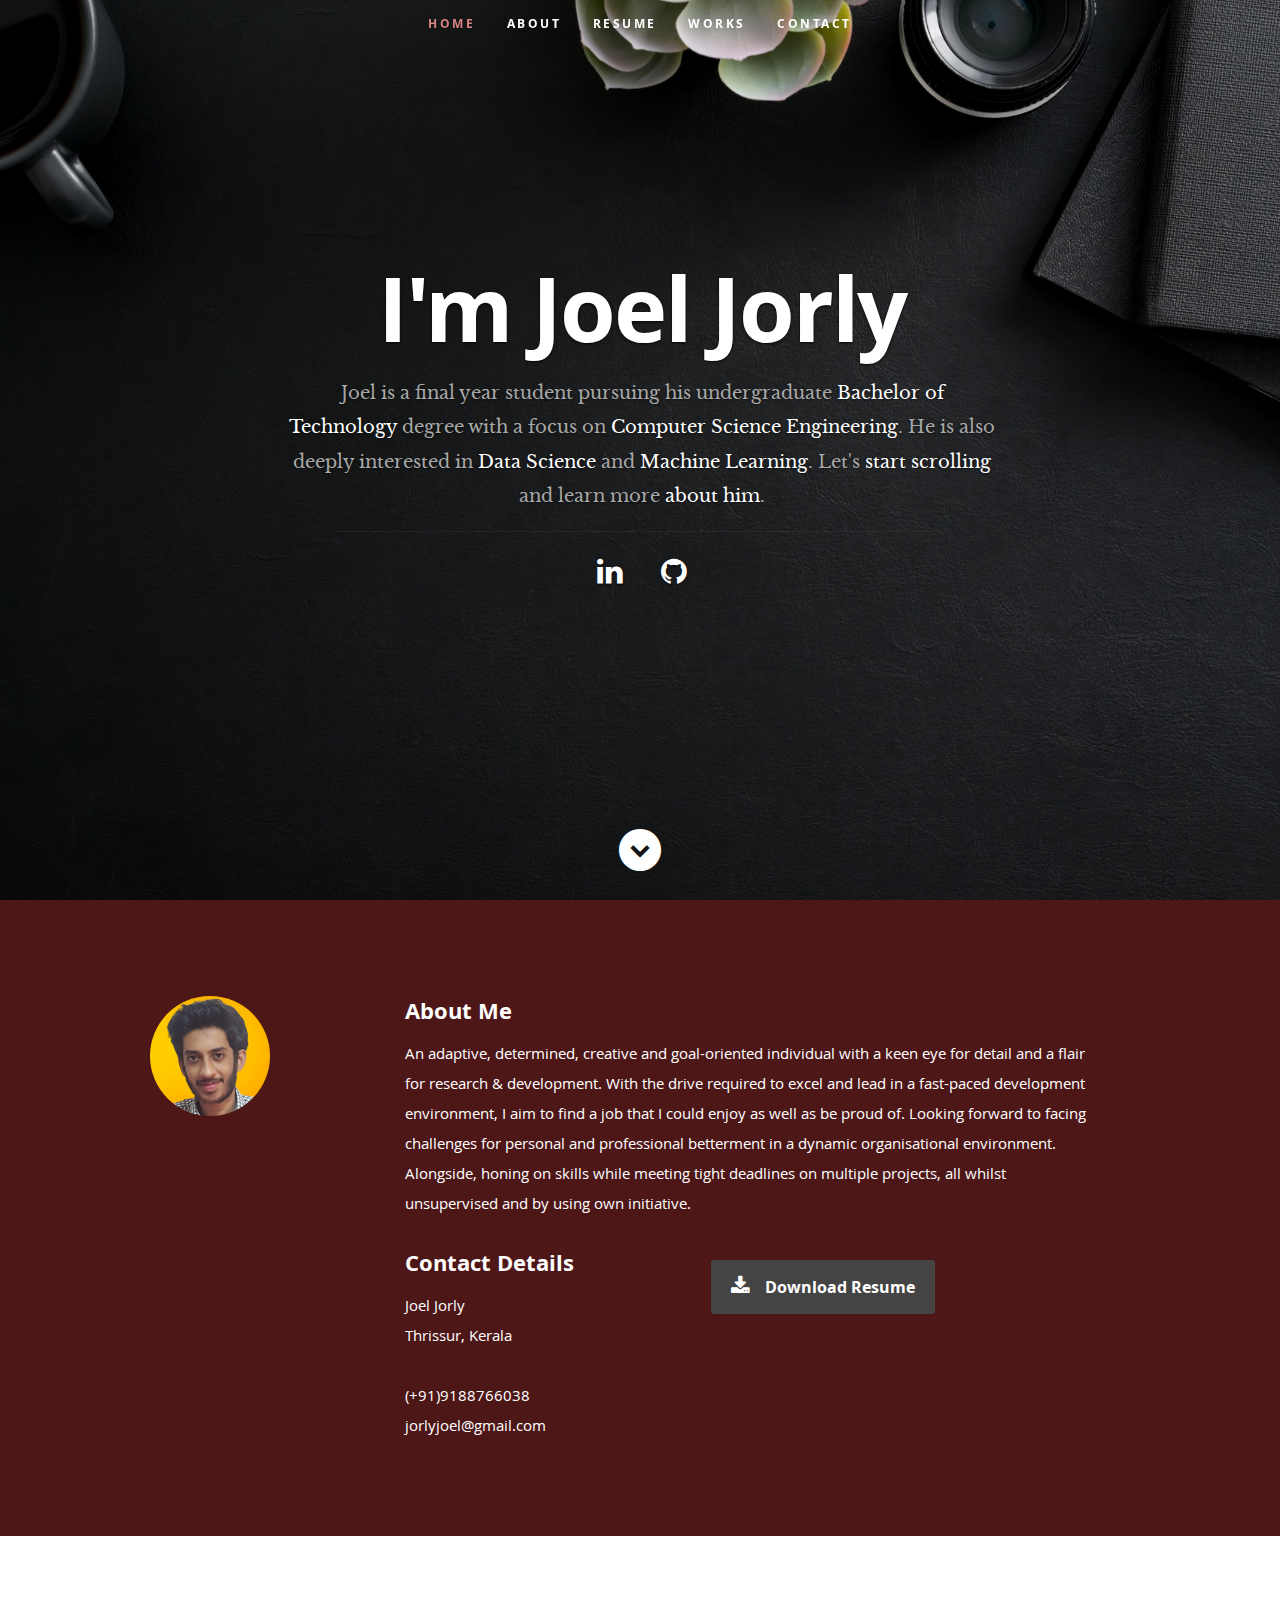
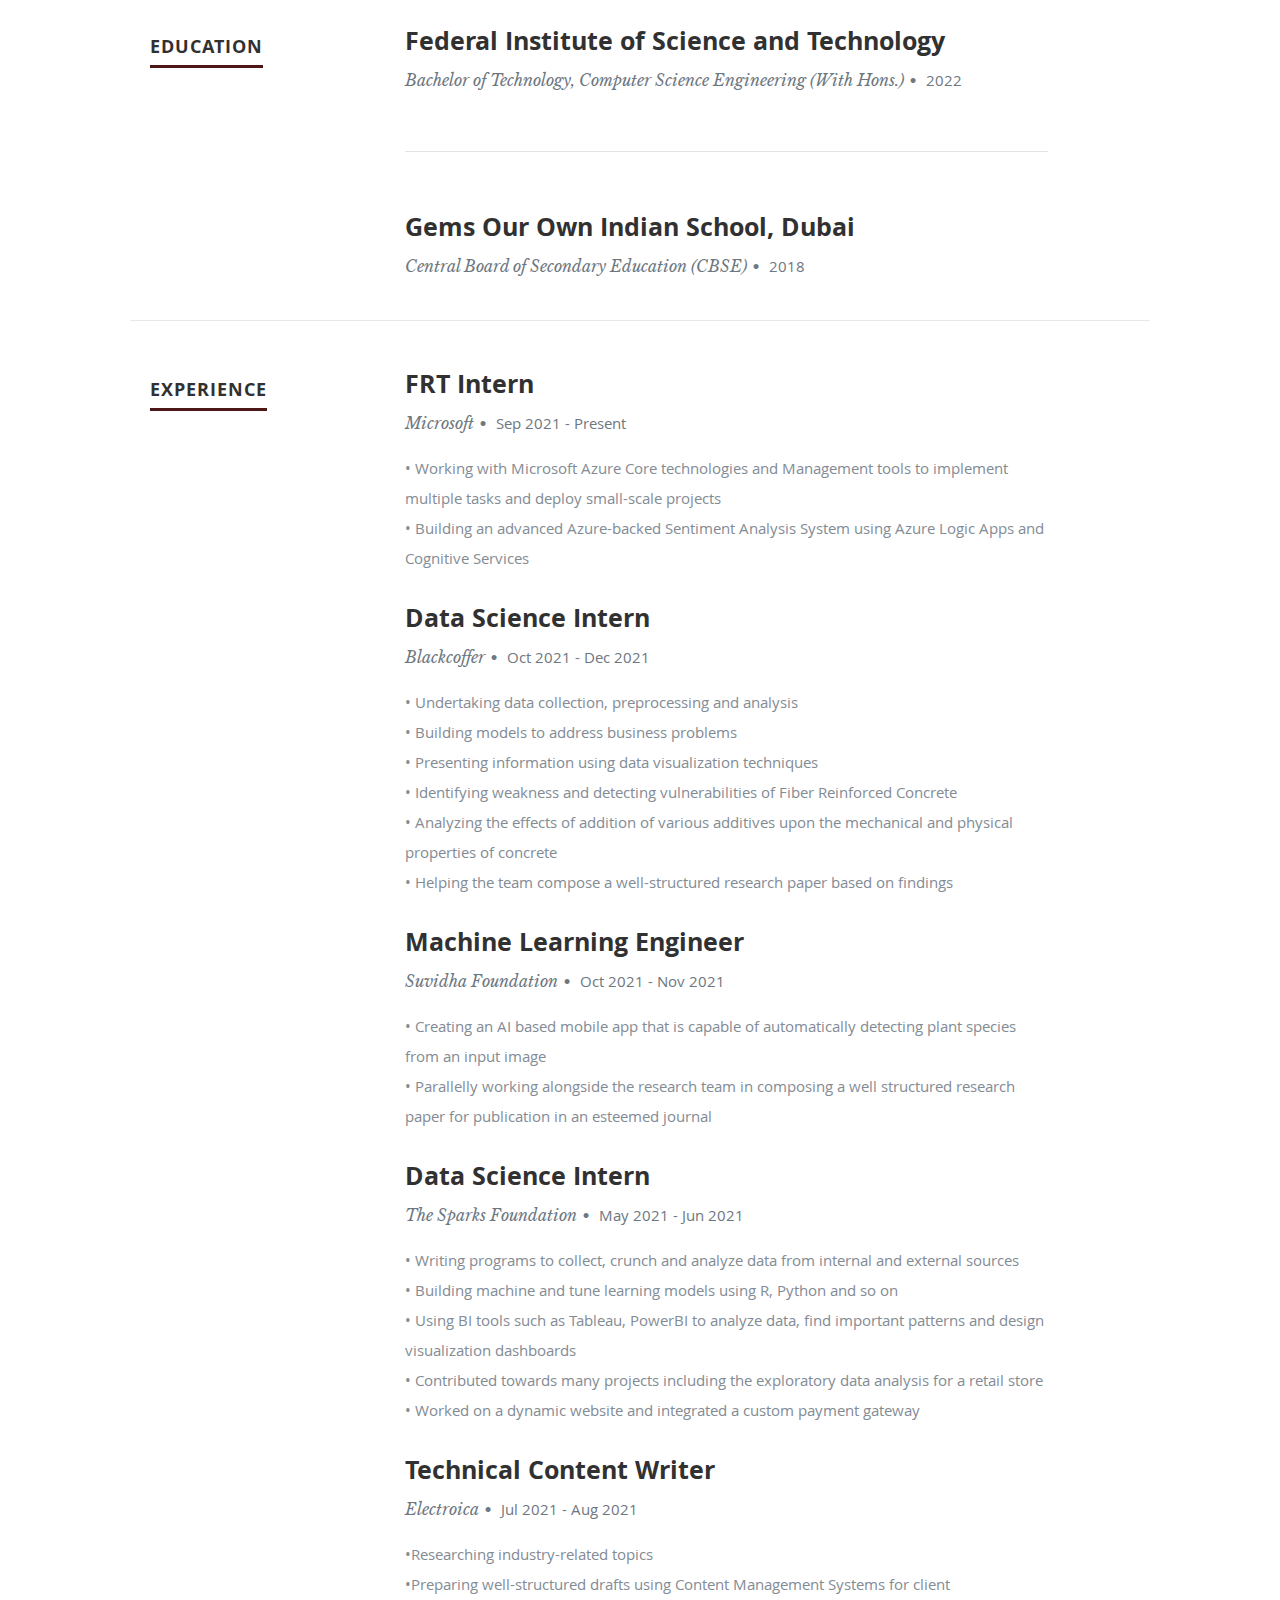
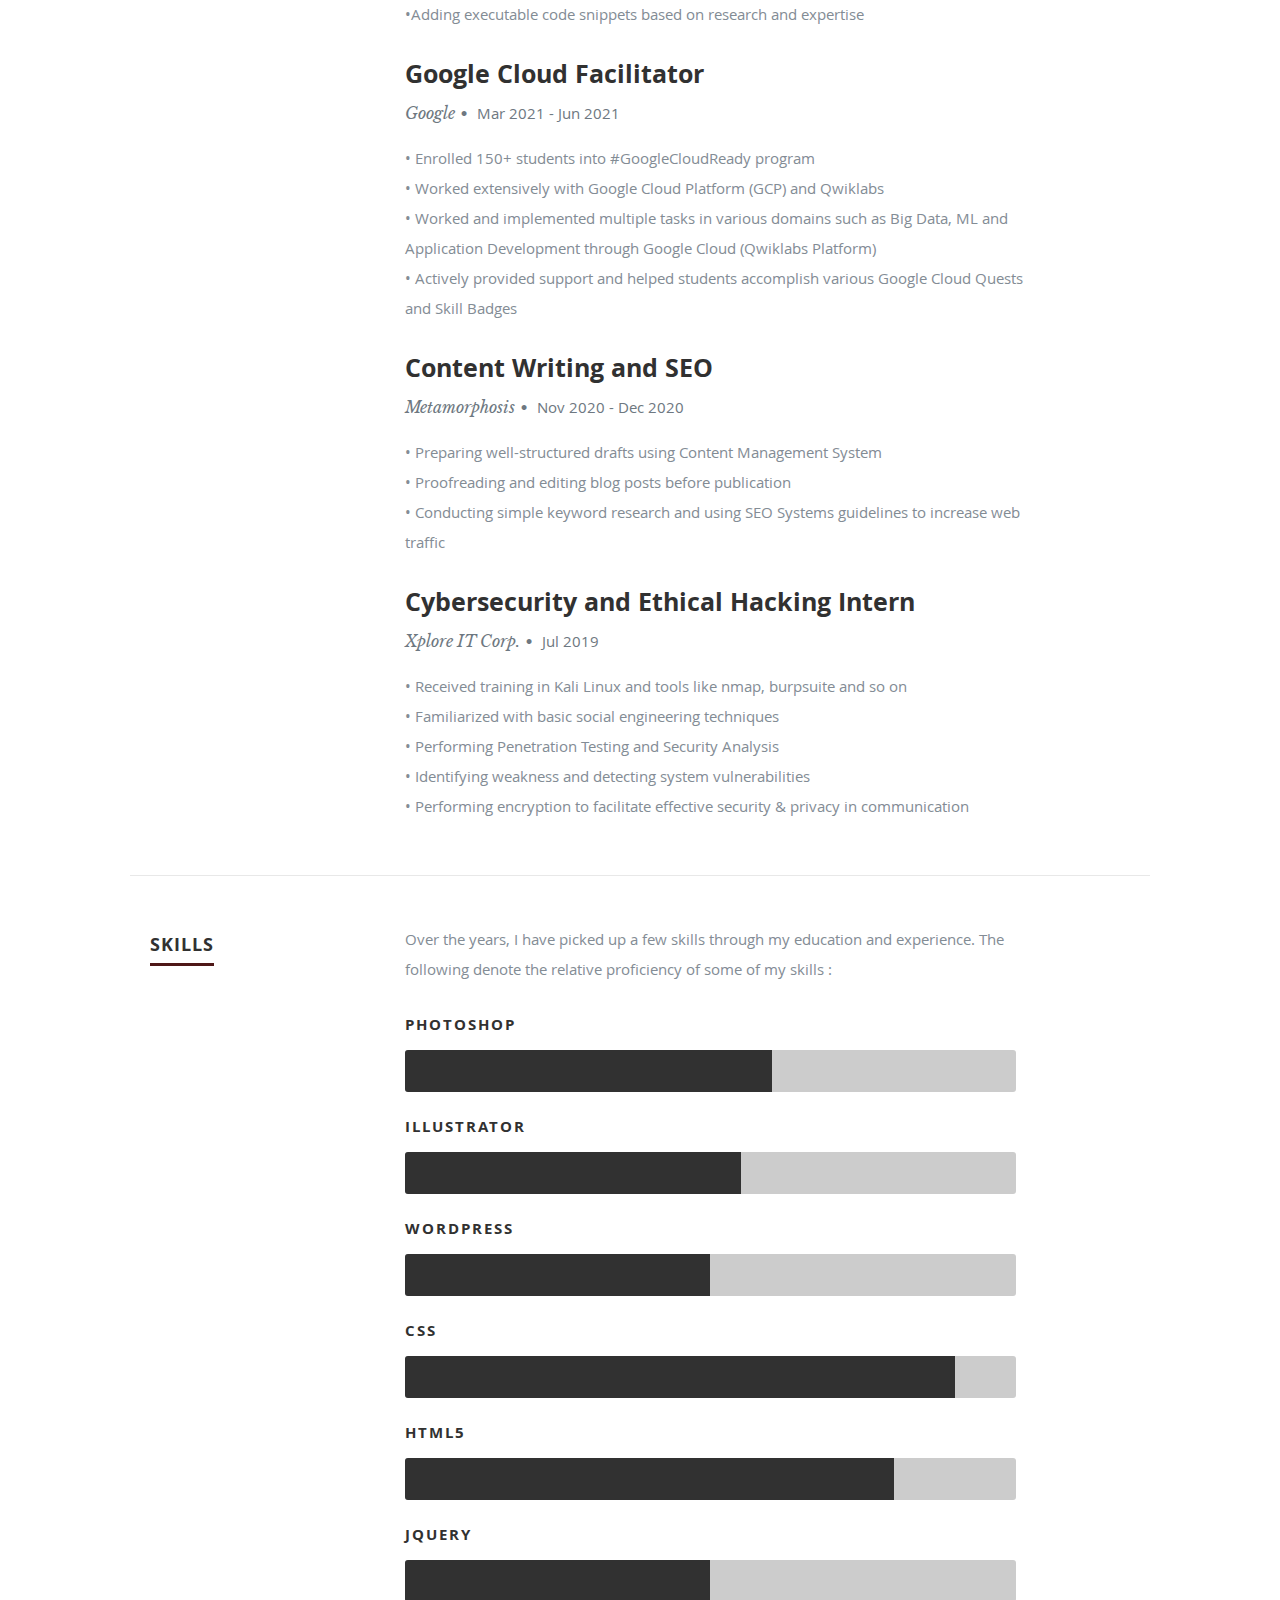
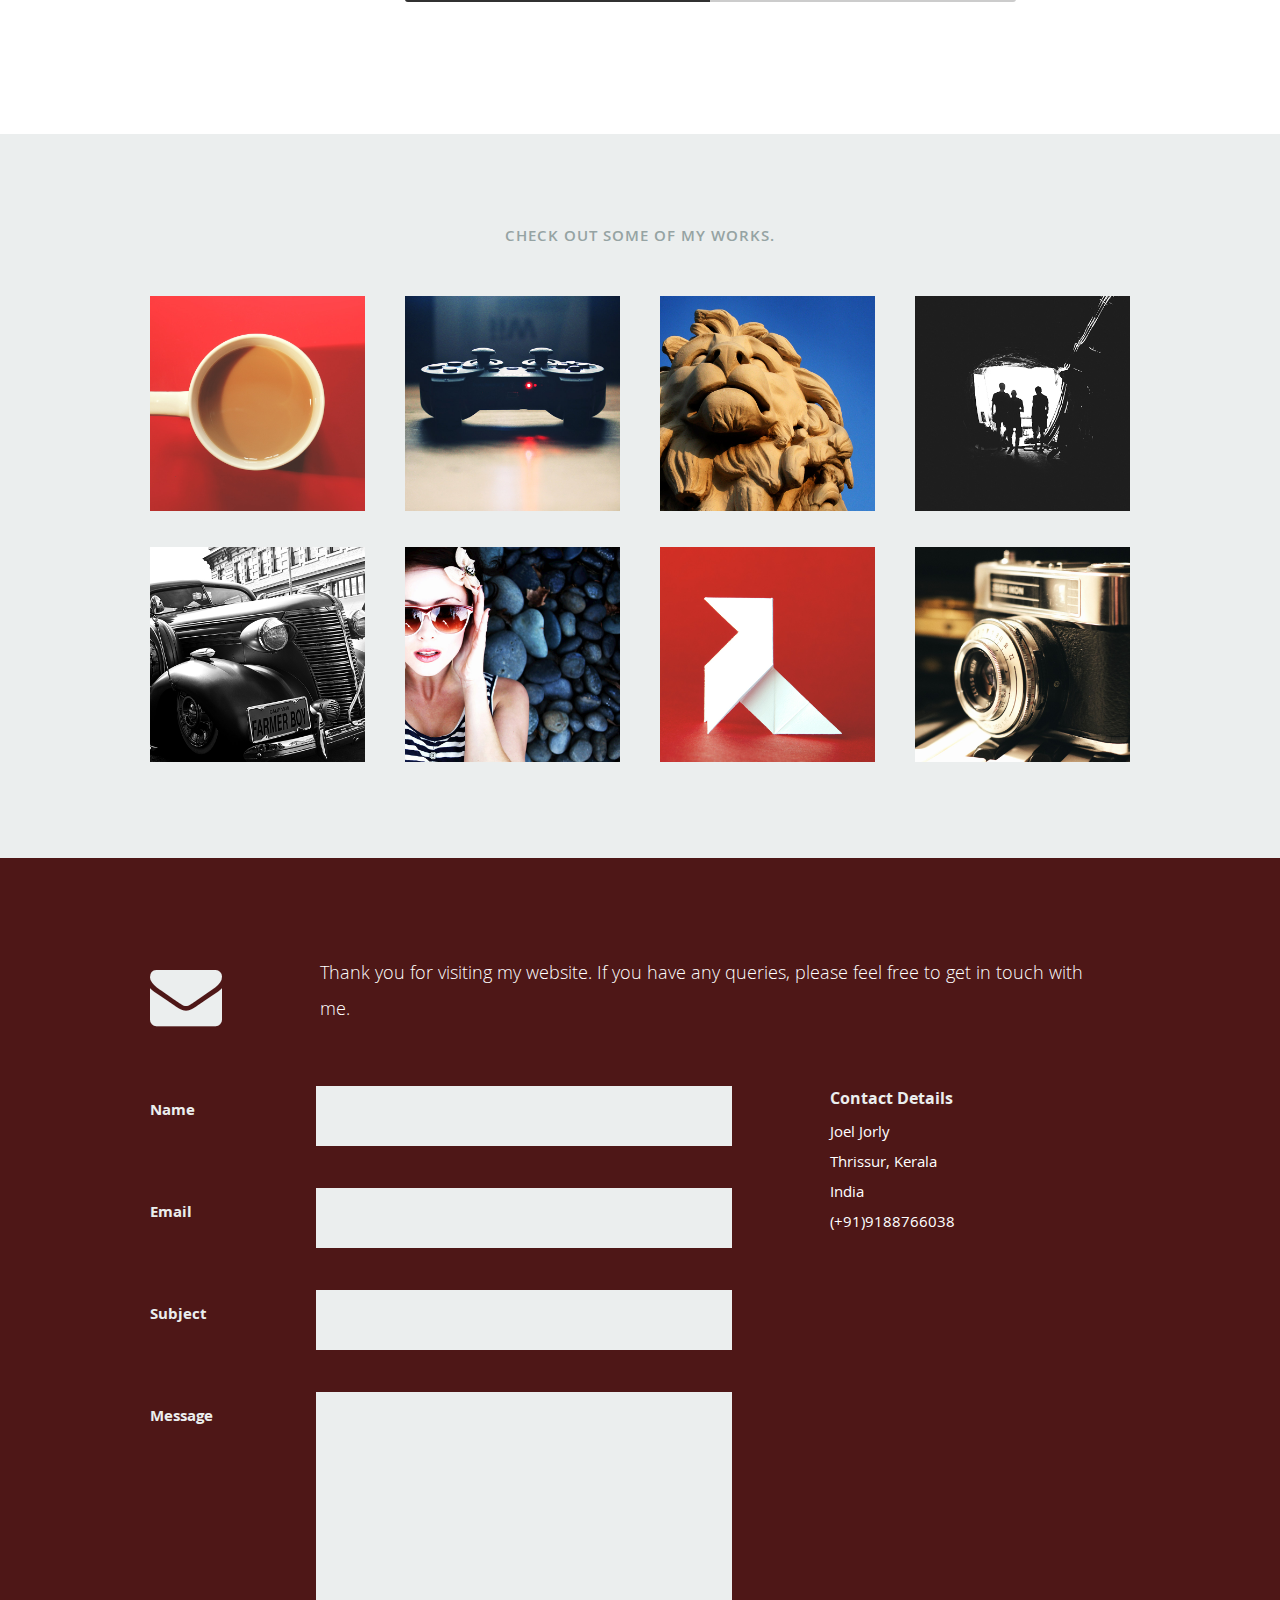
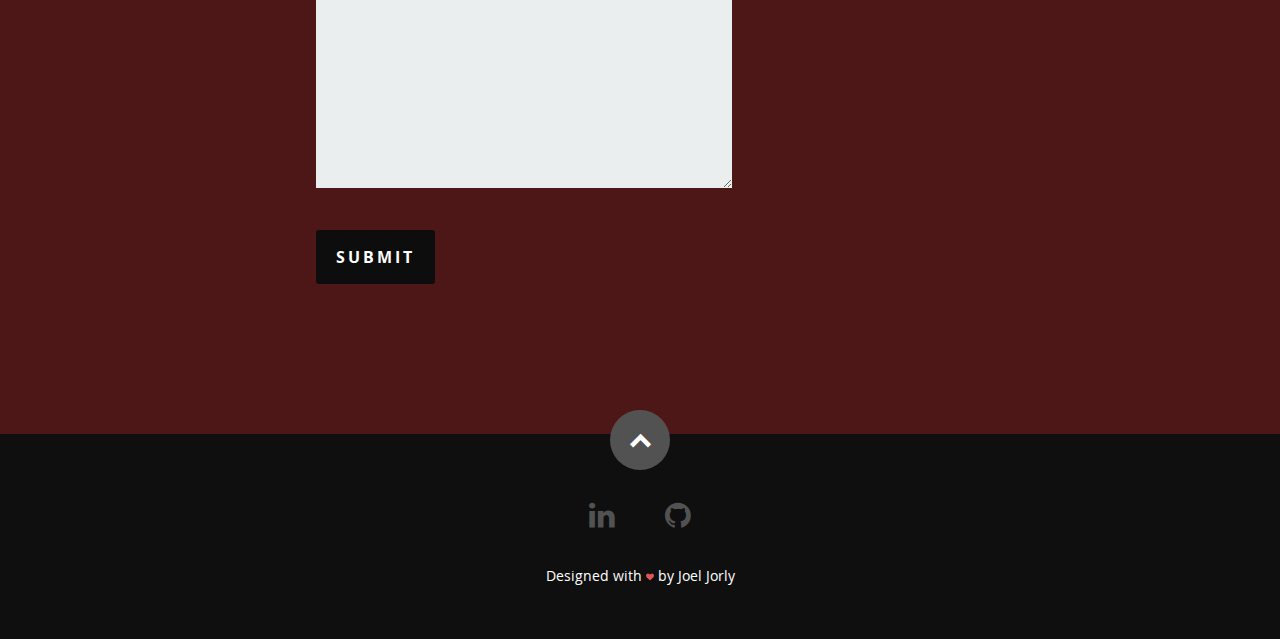
==== commit a44389ef: "img" ====
--- a/index.html
+++ b/index.html
@@ -81,7 +81,7 @@
 
          <div class="three columns">
 
-            <img class="profile-pic"  src="images/profilepic.png" alt="" />
+            <img class="profile-pic"  src="images/profilepic.jpg" alt="" />
 
          </div>
 
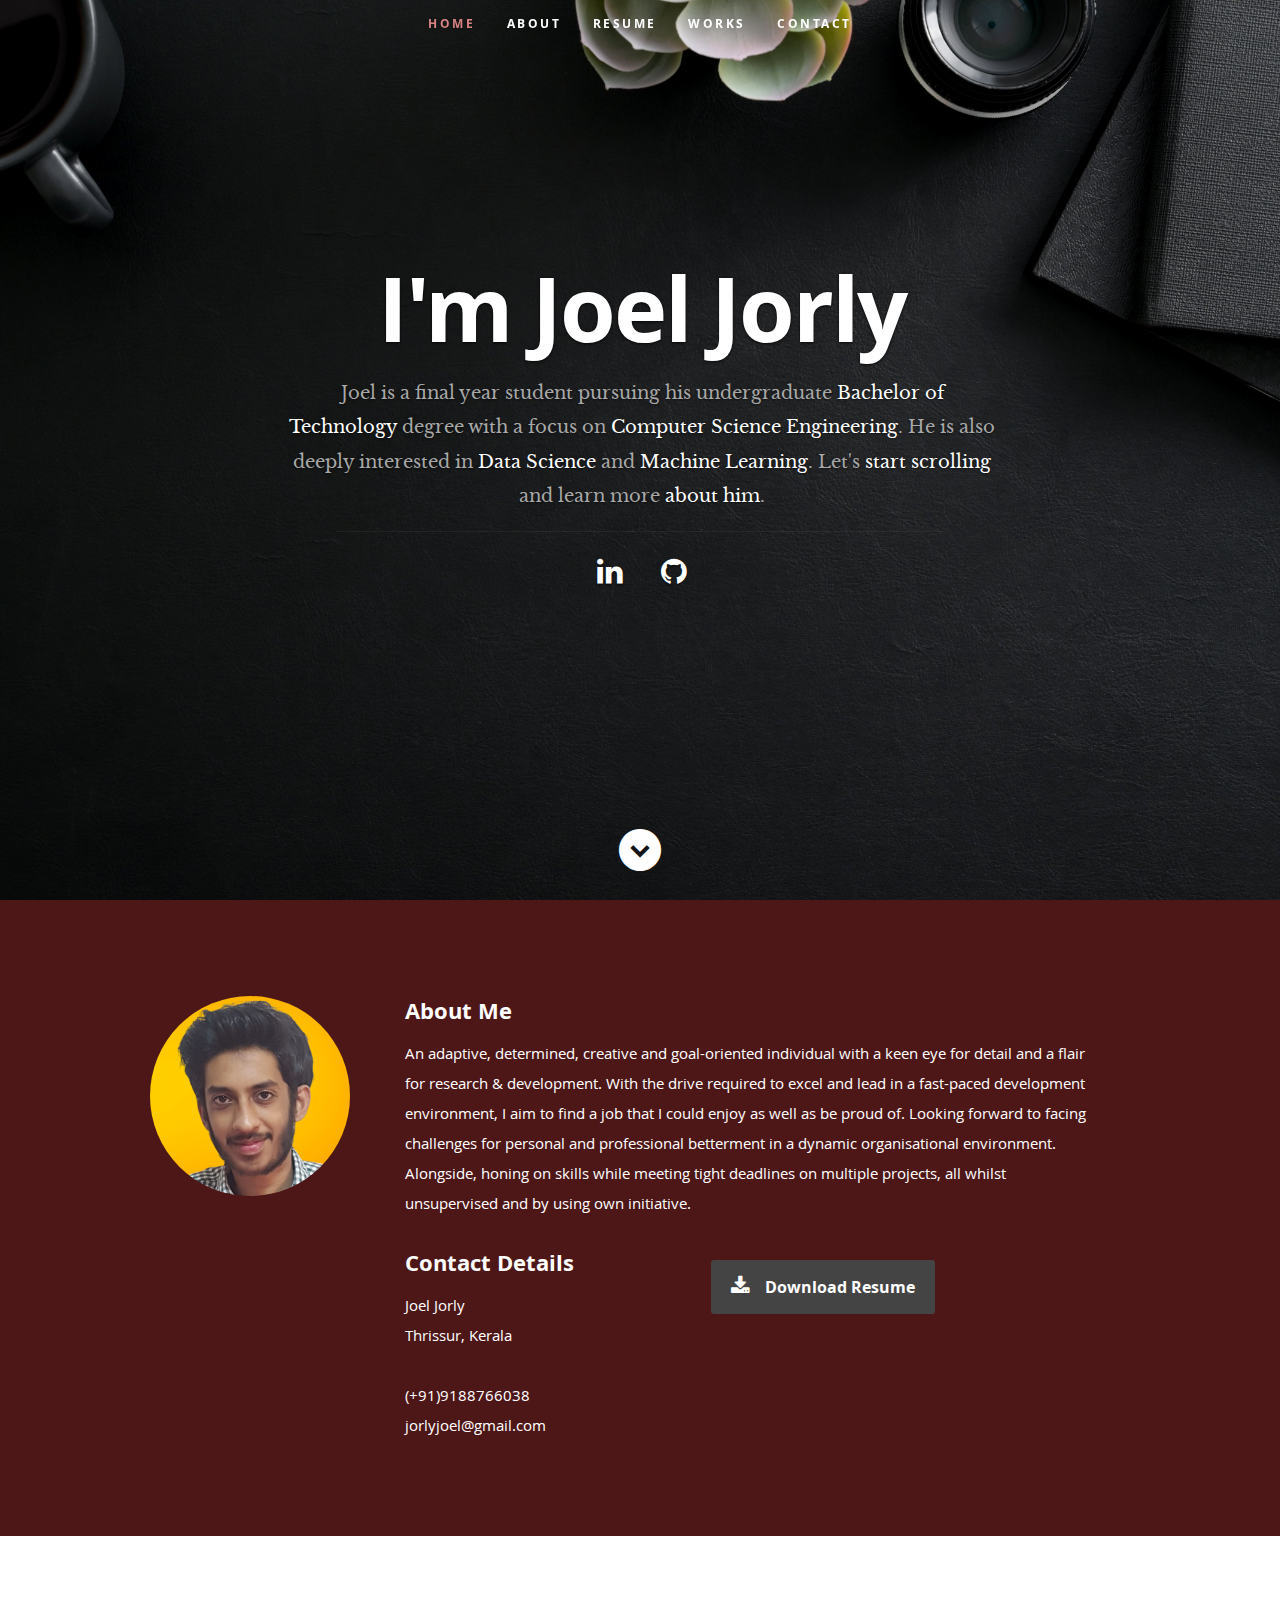
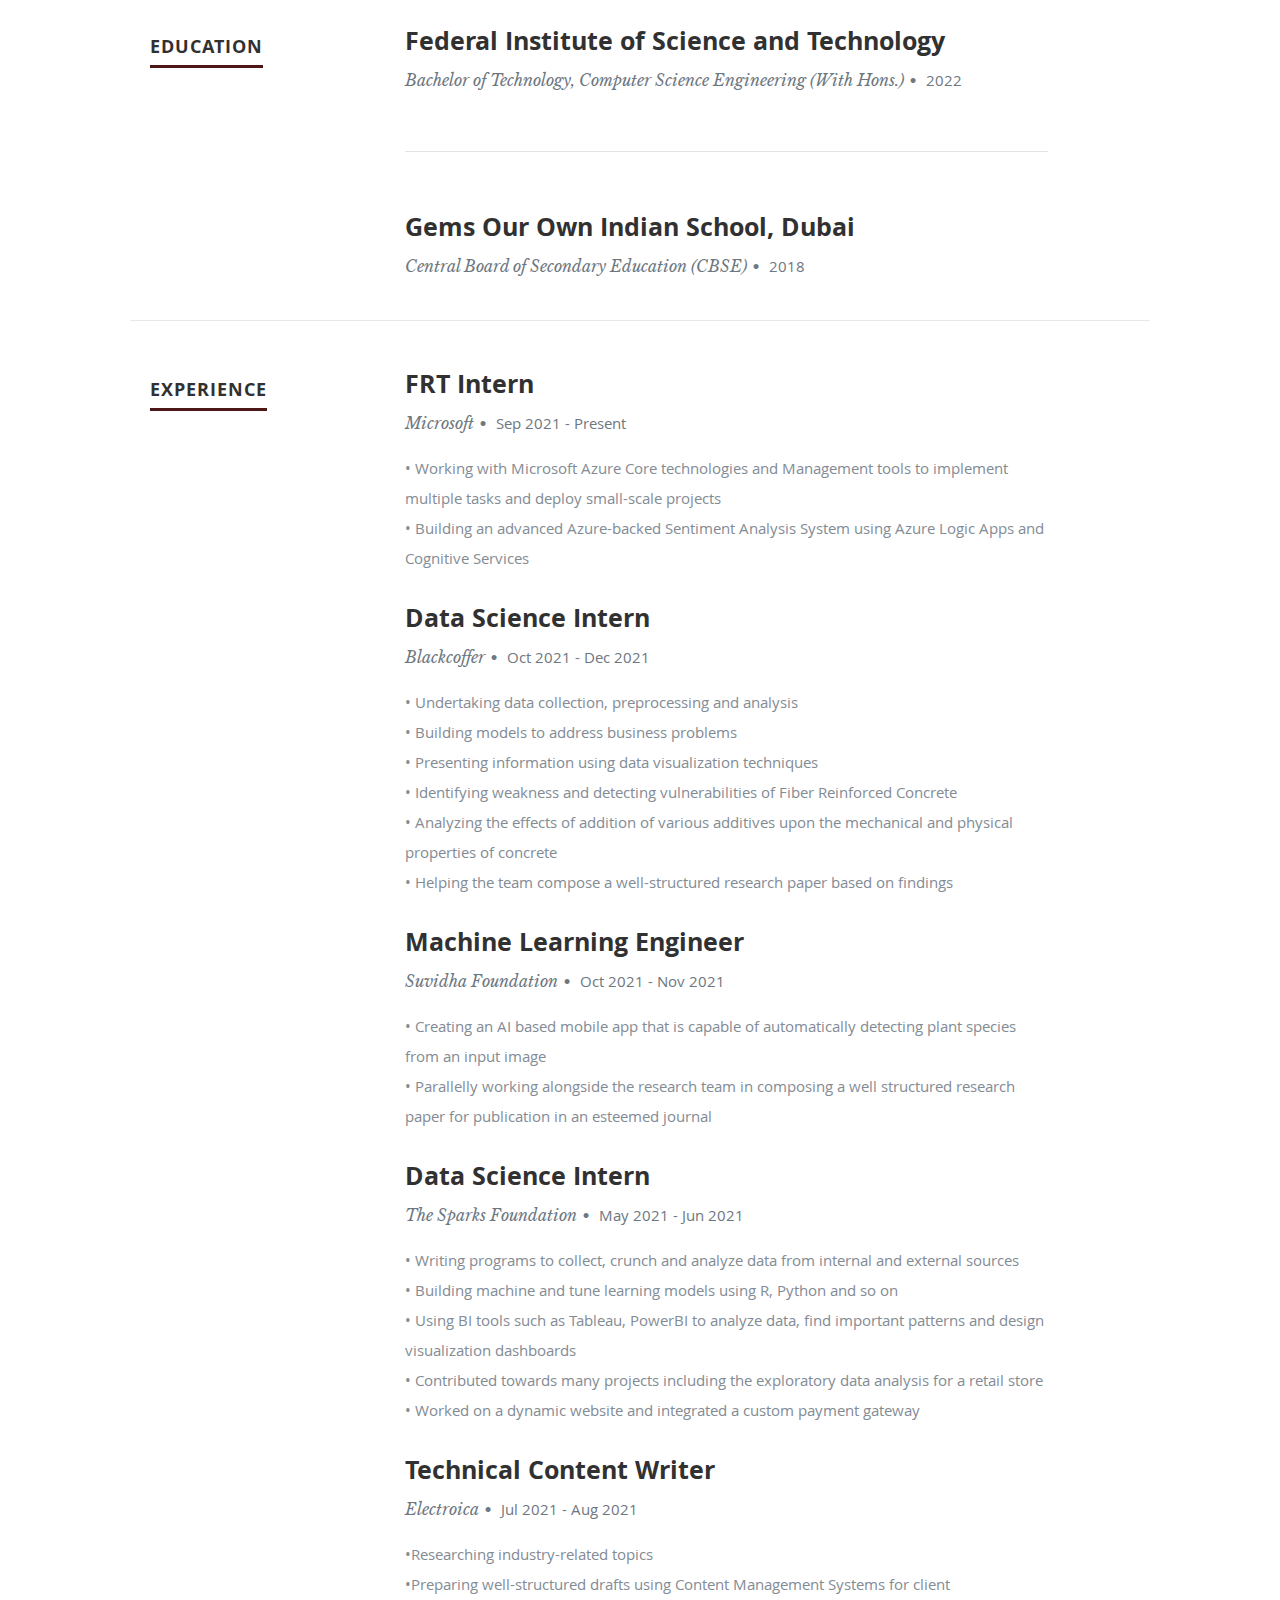
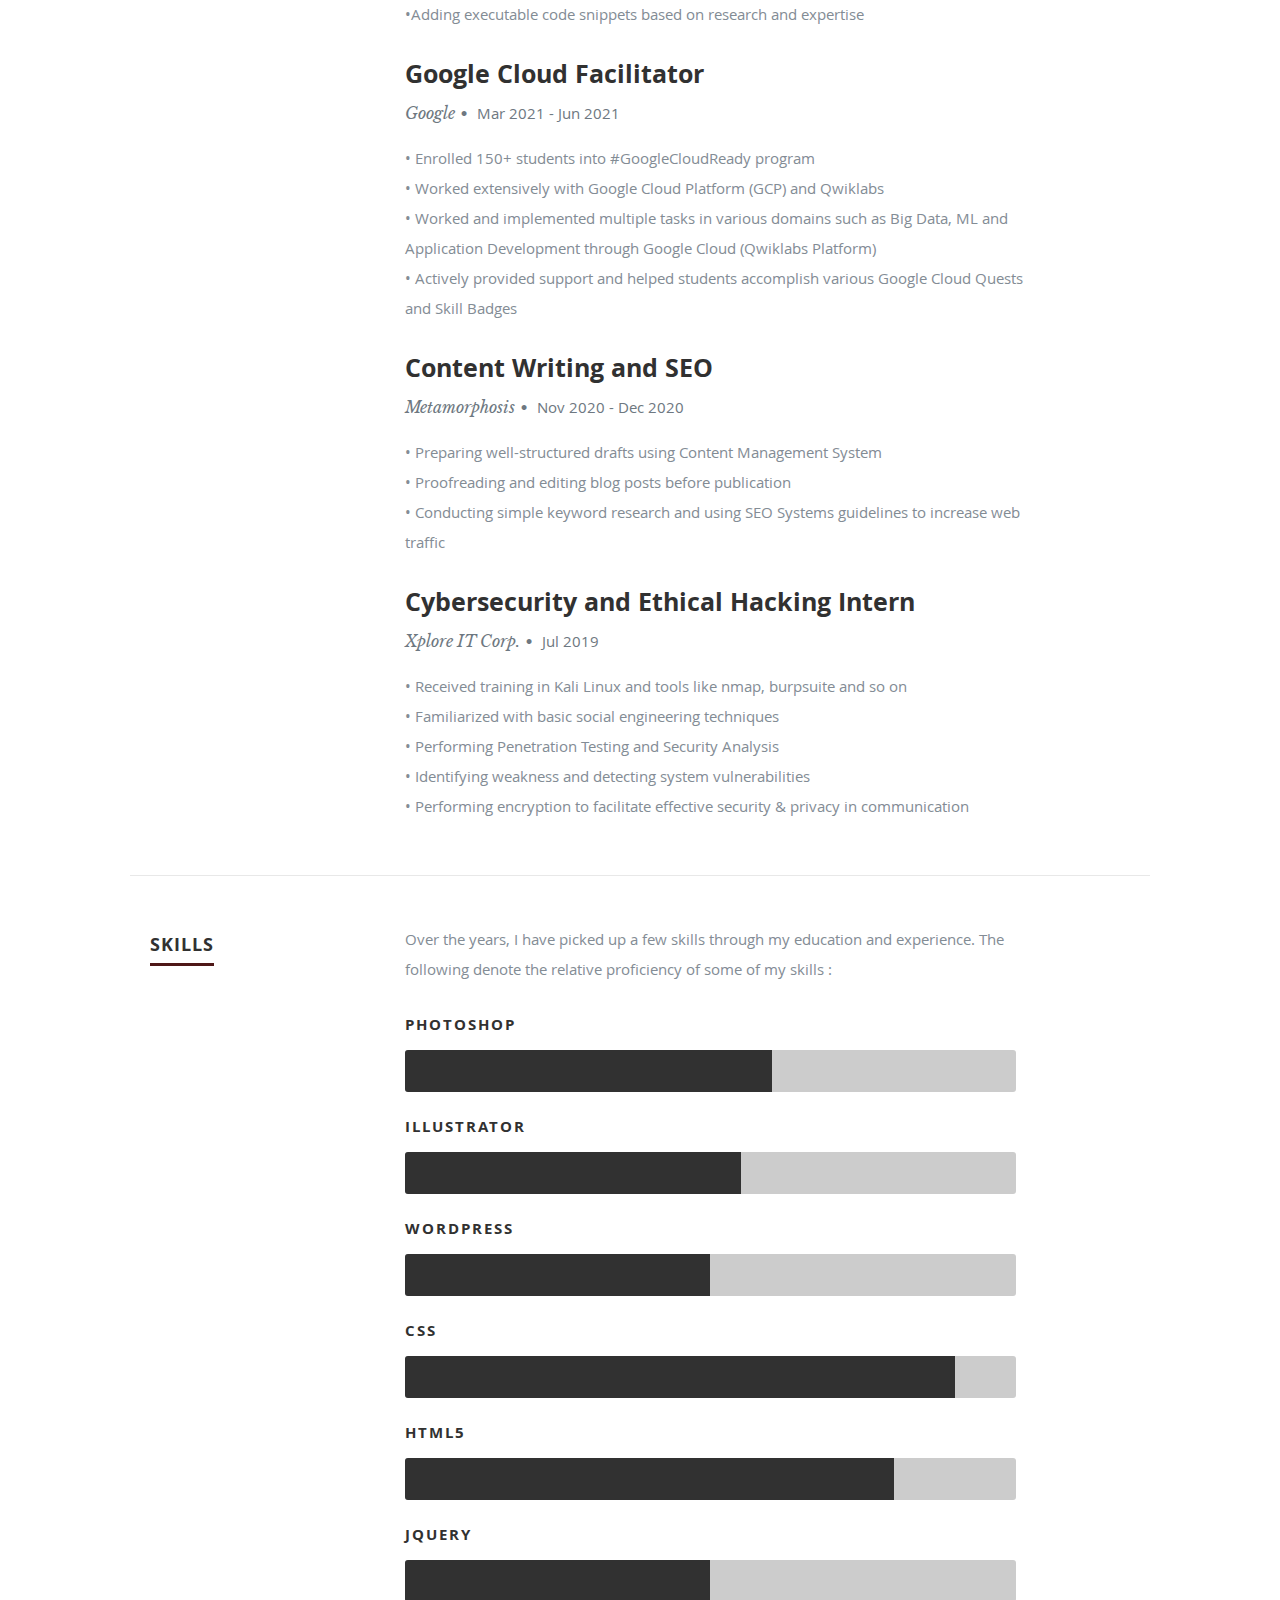
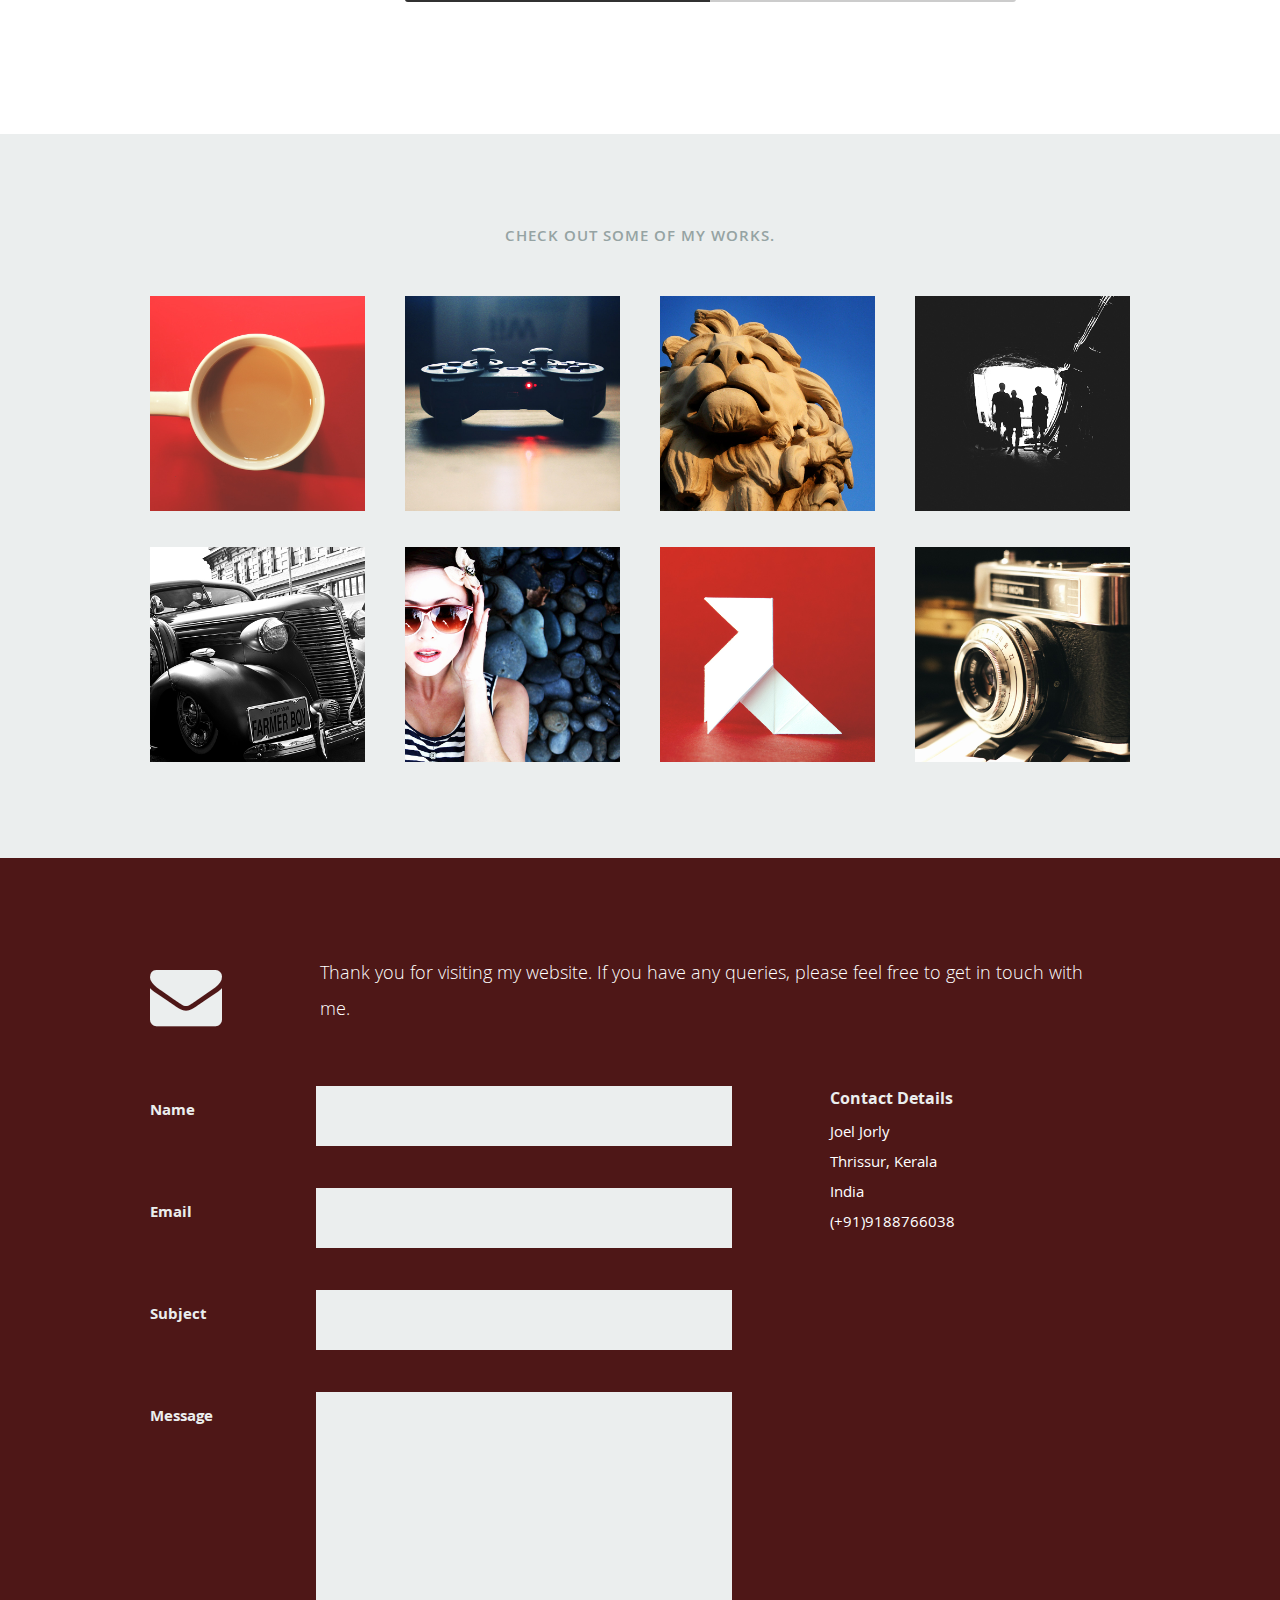
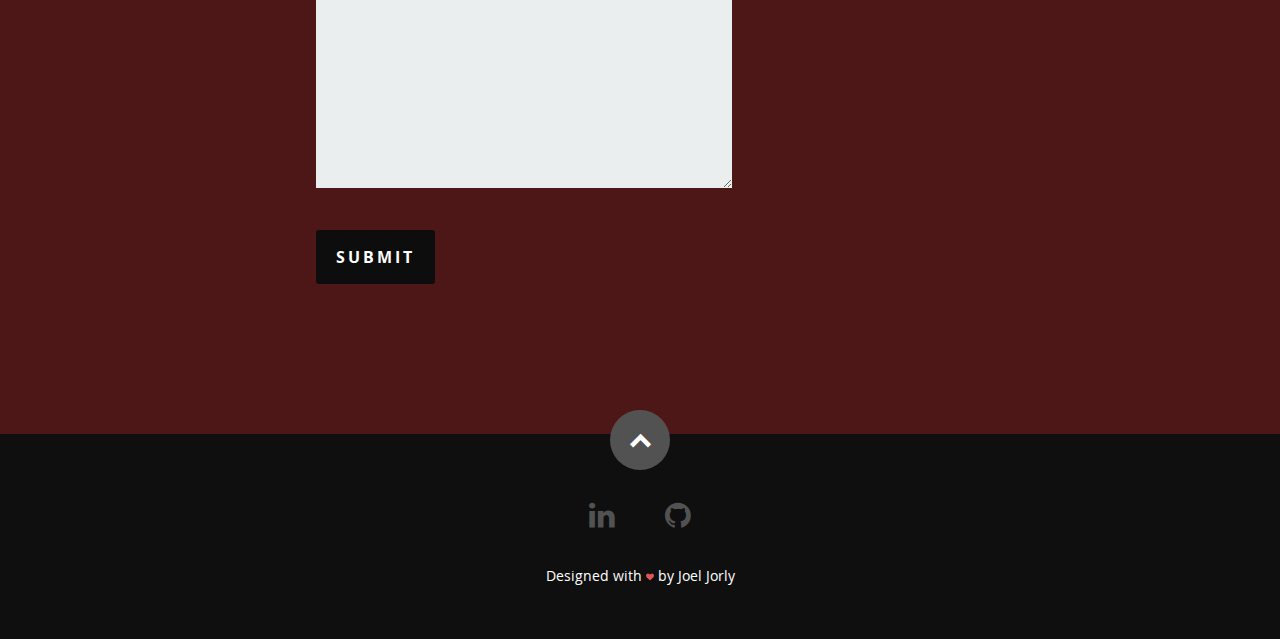
==== commit db820232: "image" ====
--- a/index.html
+++ b/index.html
@@ -81,7 +81,8 @@
 
          <div class="three columns">
 
-            <img class="profile-pic"  src="images/profilepic.jpg" alt="" />
+            <!--<img class="profile-pic"  src="images/profilepic.jpg" alt="" />-->
+			<div class="circular--landscape"> <img src="images/profilepic.jpg" /> </div>
 
          </div>
 
--- a/css/layout.css
+++ b/css/layout.css
@@ -205,12 +205,17 @@
    line-height: 30px;
    color: #ffffff;
 }
-#about .profile-pic {
+/*#about .profile-pic {
    position: relative;
-   width: 120px;
-   height: 120px;
+   width: "120";
+   height:"120";
    border-radius: 100%;
-}
+}*/
+
+.circular--landscape { display: inline-block; position: relative; width: 200px; height: 200px; overflow: hidden; border-radius: 50%; } 
+
+.circular--landscape img { width: auto; height: 100%; margin-left: -0px; }
+
 #about .contact-details { width: 41.66667%; }
 #about .download {
    width: 58.33333%;
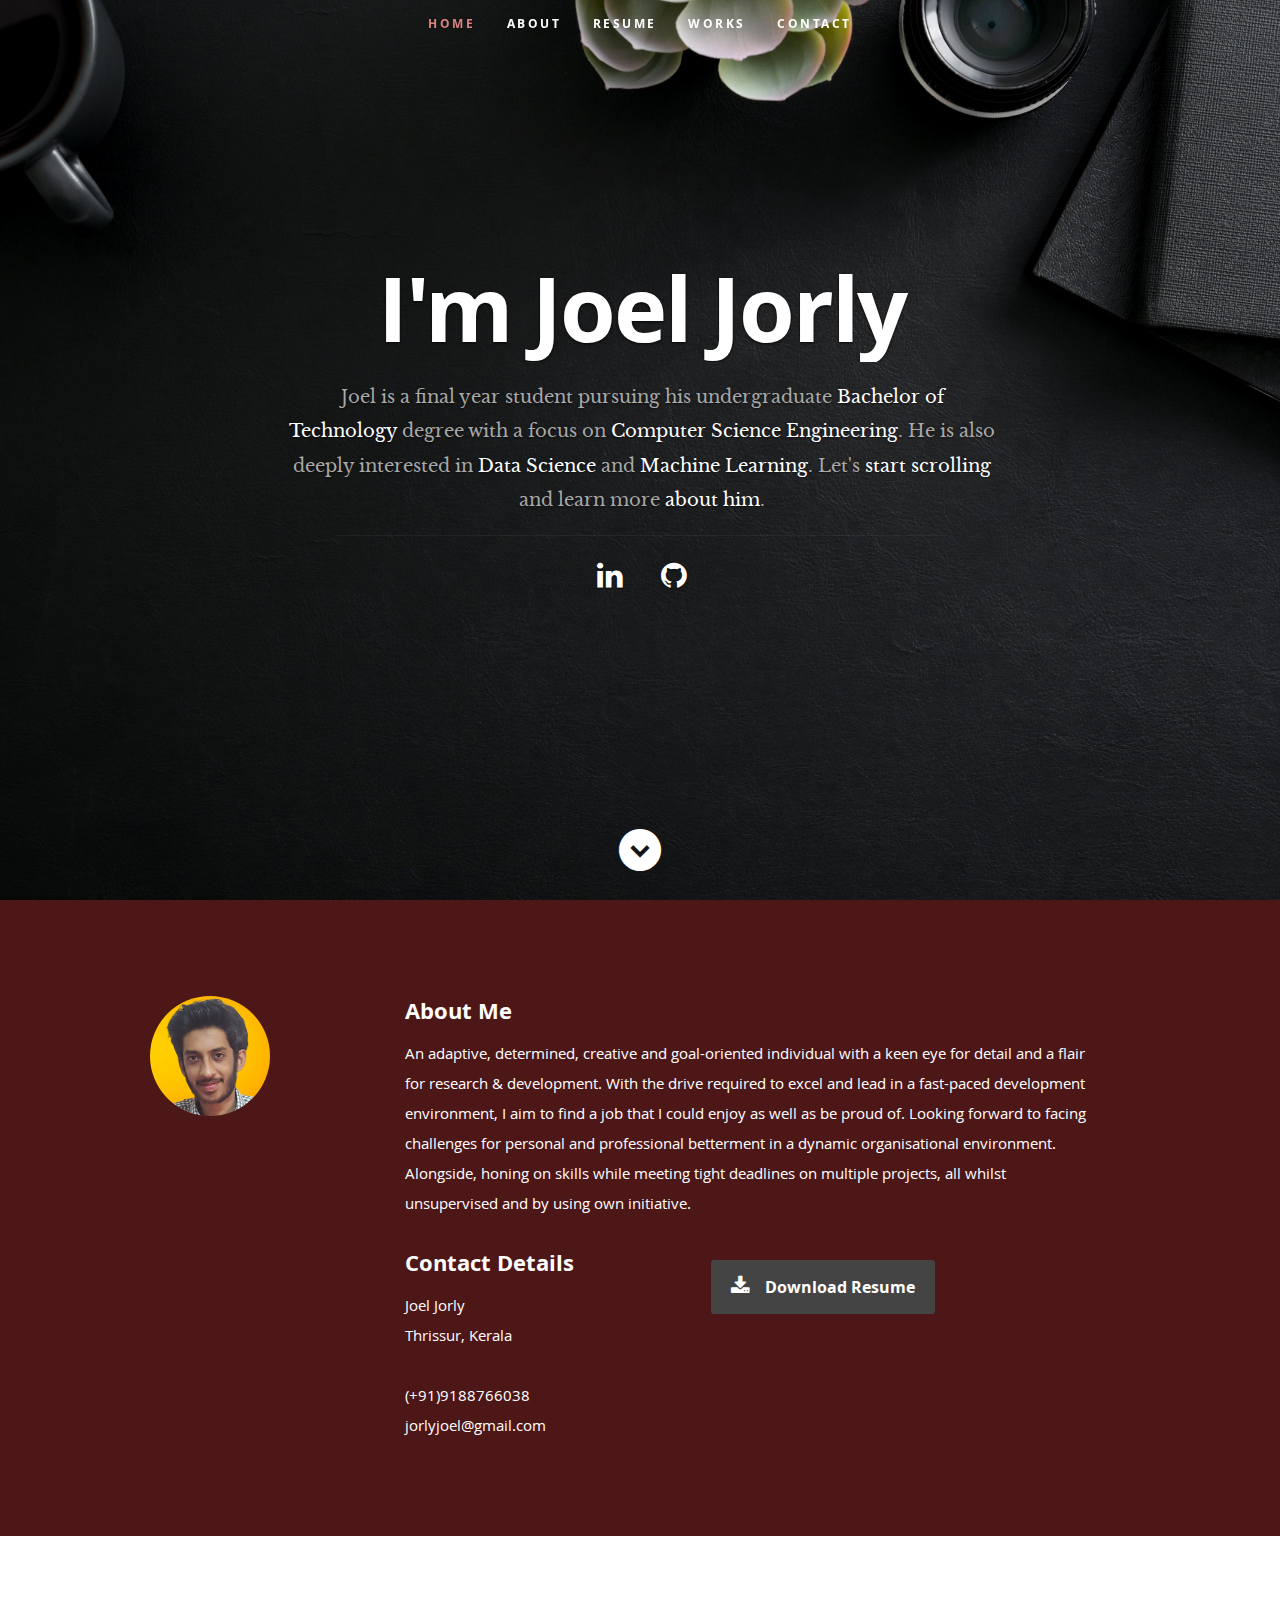
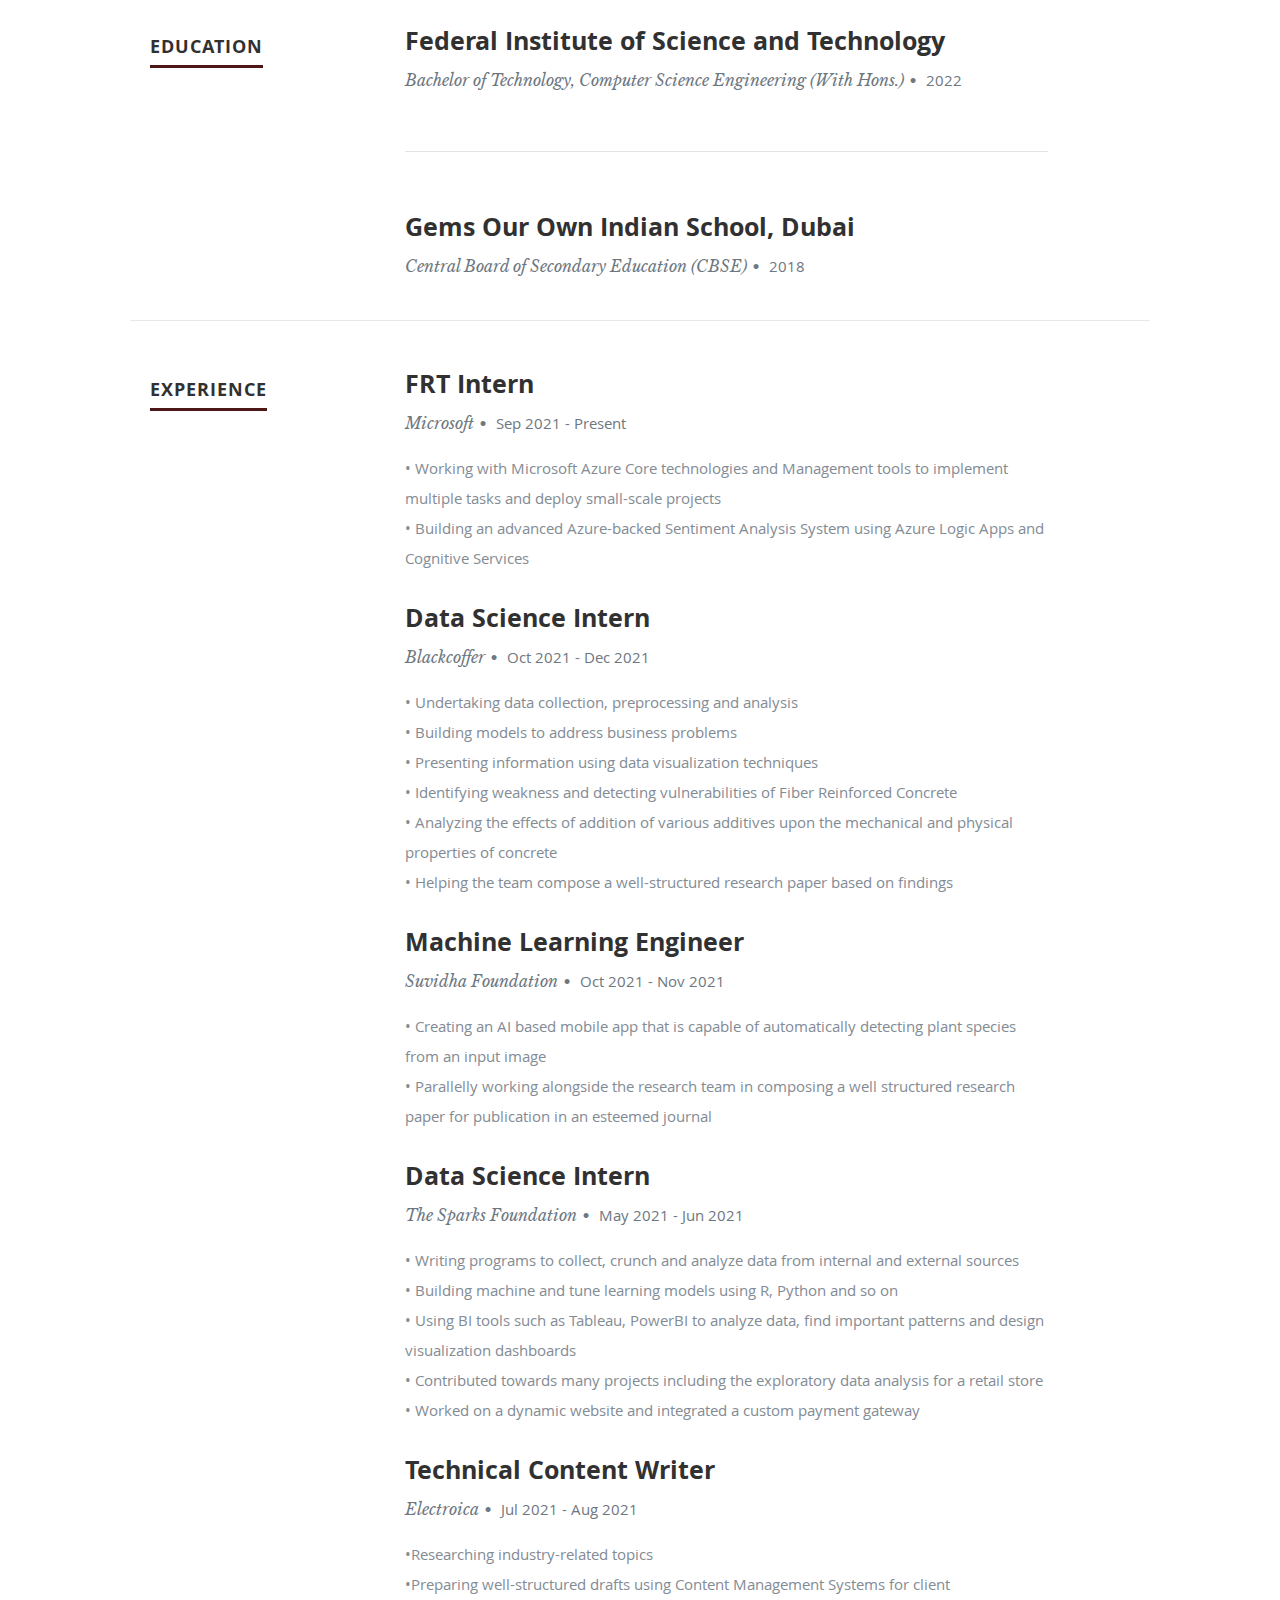
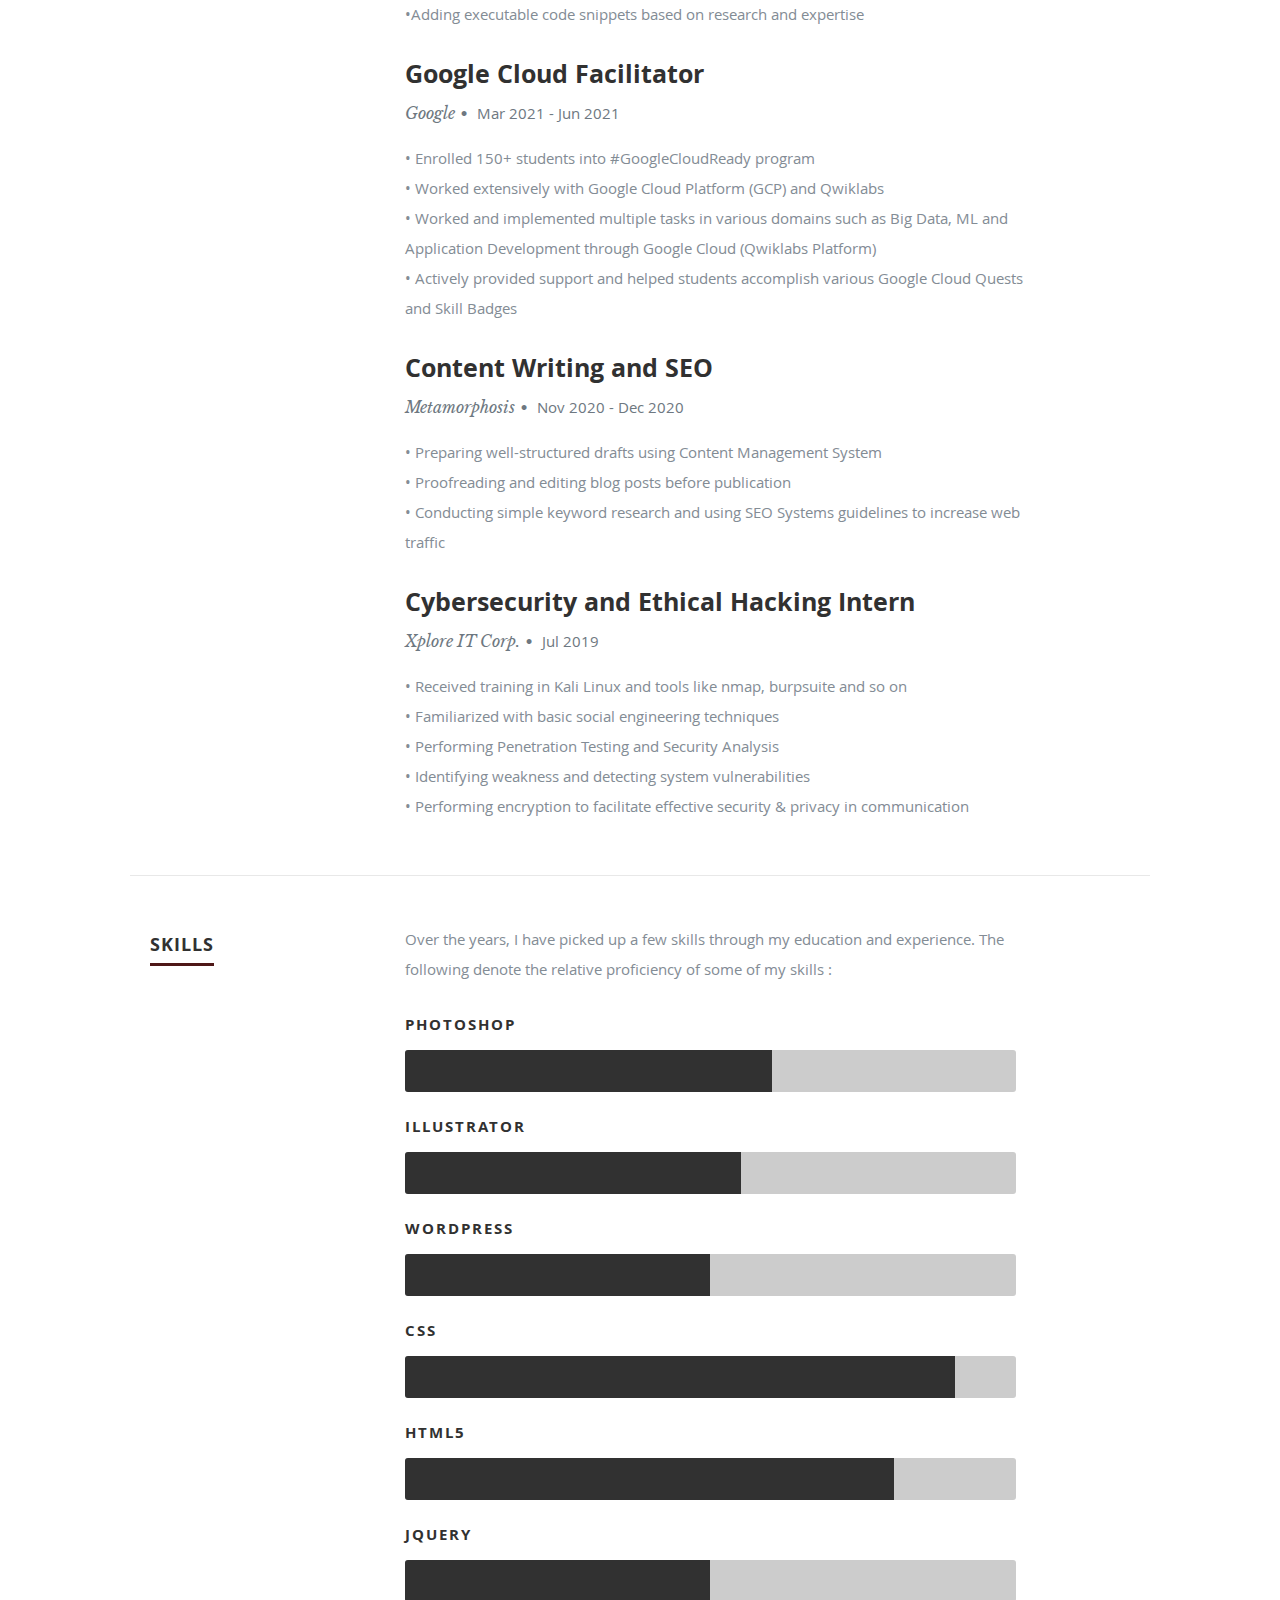
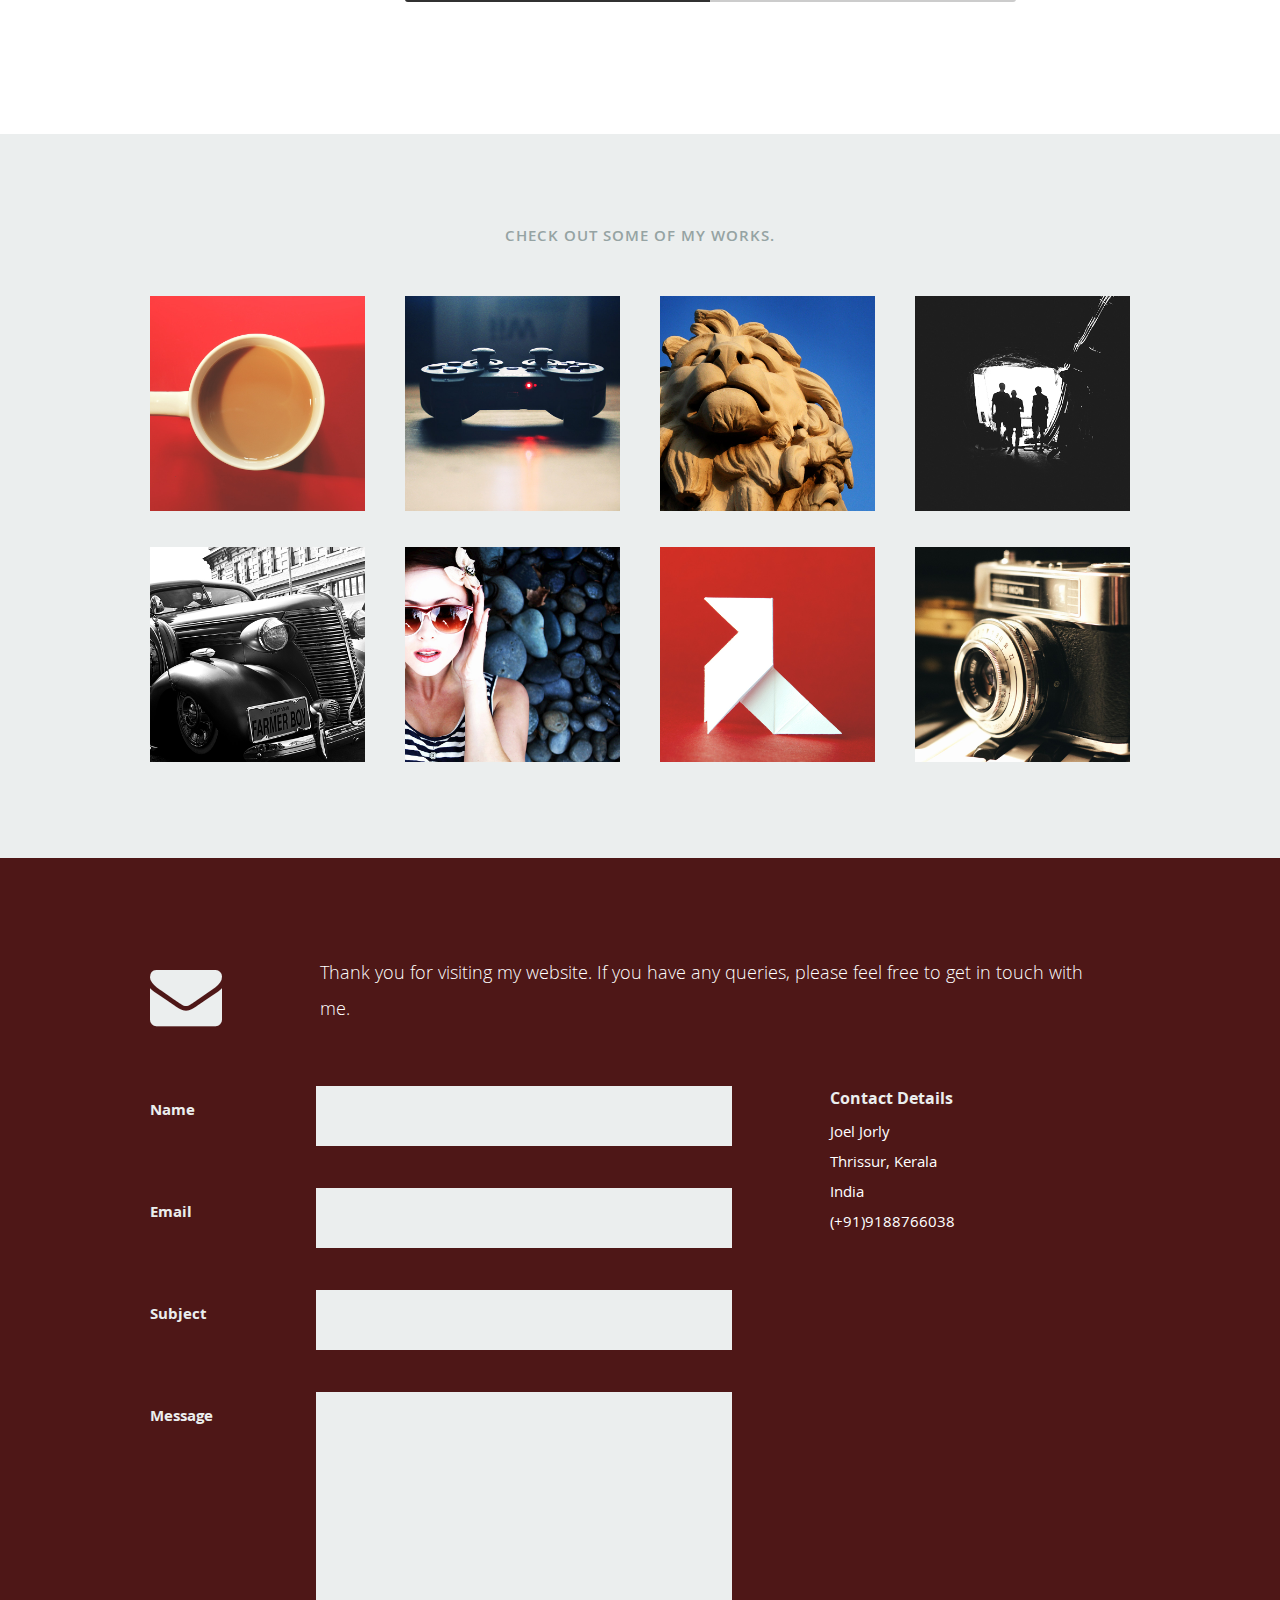
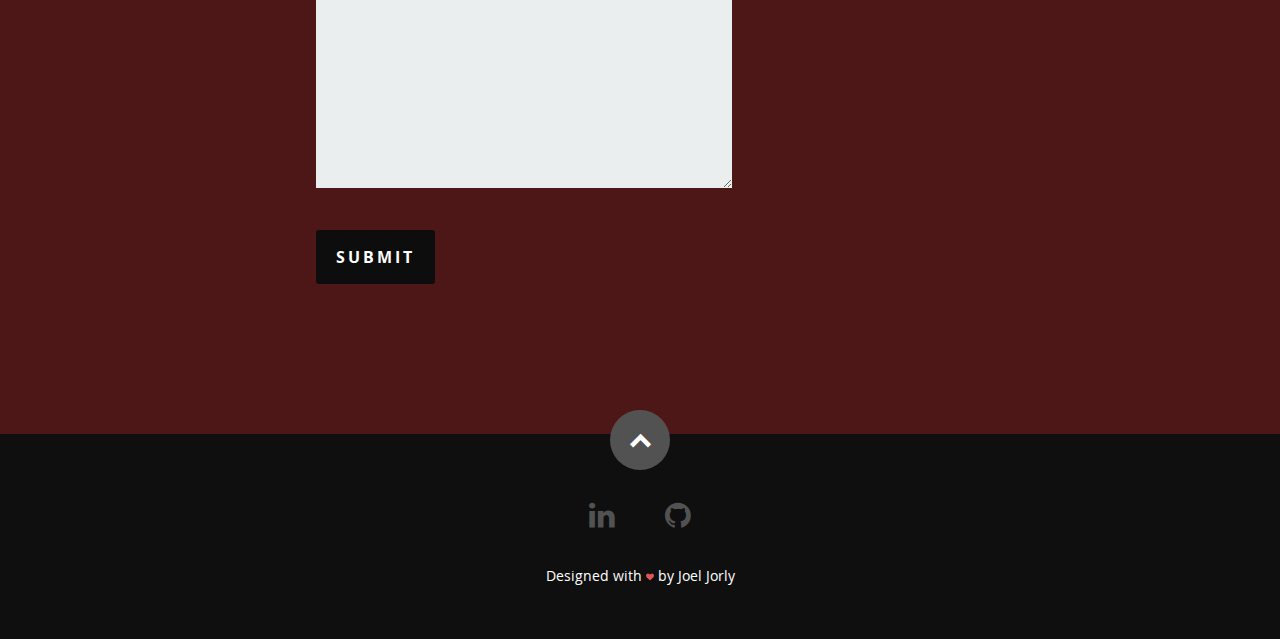
==== commit 905d0c3d: "animation update" ====
--- a/index.html
+++ b/index.html
@@ -55,7 +55,9 @@
 
       <div class="row banner">
          <div class="banner-text">
-            <h1 class="responsive-headline">I'm Joel Jorly</h1>
+            <h1 class="block-effect" style="--td: 1.2s" >
+				<div class="block-reveal" style="--bc: #4e1717; --d: .1s" font color="blue">I'm Joel Jorly</div>
+			</h1>
             <h3>Joel is a final year student pursuing his undergraduate <span>Bachelor of Technology</span> degree with a focus on <span>Computer Science Engineering</span>. He is also deeply interested in <span>Data Science</span> and <span>Machine Learning</span>. Let's <a class="smoothscroll" href="#about">start scrolling</a>
             and learn more <a class="smoothscroll" href="#about">about him</a>.</h3>
             <hr />
--- a/css/layout.css
+++ b/css/layout.css
@@ -182,6 +182,72 @@
 ul#nav li.current a { color: #da8484; }
 
 
+.block-effect {
+  font-size: calc(8px + 6vw);
+}
+
+.block-reveal {
+  --t: calc(var(--td) + var(--d));
+
+  color: #ffffff;
+  padding: 4px;
+
+  position: relative;
+  overflow: hidden;
+
+  animation: revealBlock 0s var(--t) forwards;
+}
+
+.block-reveal::after {
+  content: '';
+
+  width: 0%;
+  height: 100%;
+  padding-bottom: 4px;
+
+  position: absolute;
+  top: 0;
+  left: 0;
+
+  background: var(--bc);
+  animation: revealingIn var(--td) var(--d) forwards, revealingOut var(--td) var(--t) forwards;
+}
+
+@keyframes revealBlock {
+  100% {
+    color: #ffffff;
+  }
+}
+
+@keyframes revealingIn {
+
+  0% {
+    width: 0;
+  }
+
+  100% {
+    width: 100%;
+  }
+}
+
+@keyframes revealingOut {
+
+  0% {
+    transform: translateX(0);
+  }
+
+  100% {
+    transform: translateX(100%);
+  }
+
+}
+
+
+
+
+
+
+
 /* ------------------------------------------------------------------ */
 /* c. About Section
 /* ------------------------------------------------------------------ */
@@ -212,7 +278,7 @@
    border-radius: 100%;
 }*/
 
-.circular--landscape { display: inline-block; position: relative; width: 200px; height: 200px; overflow: hidden; border-radius: 50%; } 
+.circular--landscape { display: inline-block; position: relative; width: 120px; height: 120px; overflow: hidden; border-radius: 50%; } 
 
 .circular--landscape img { width: auto; height: 100%; margin-left: -0px; }
 
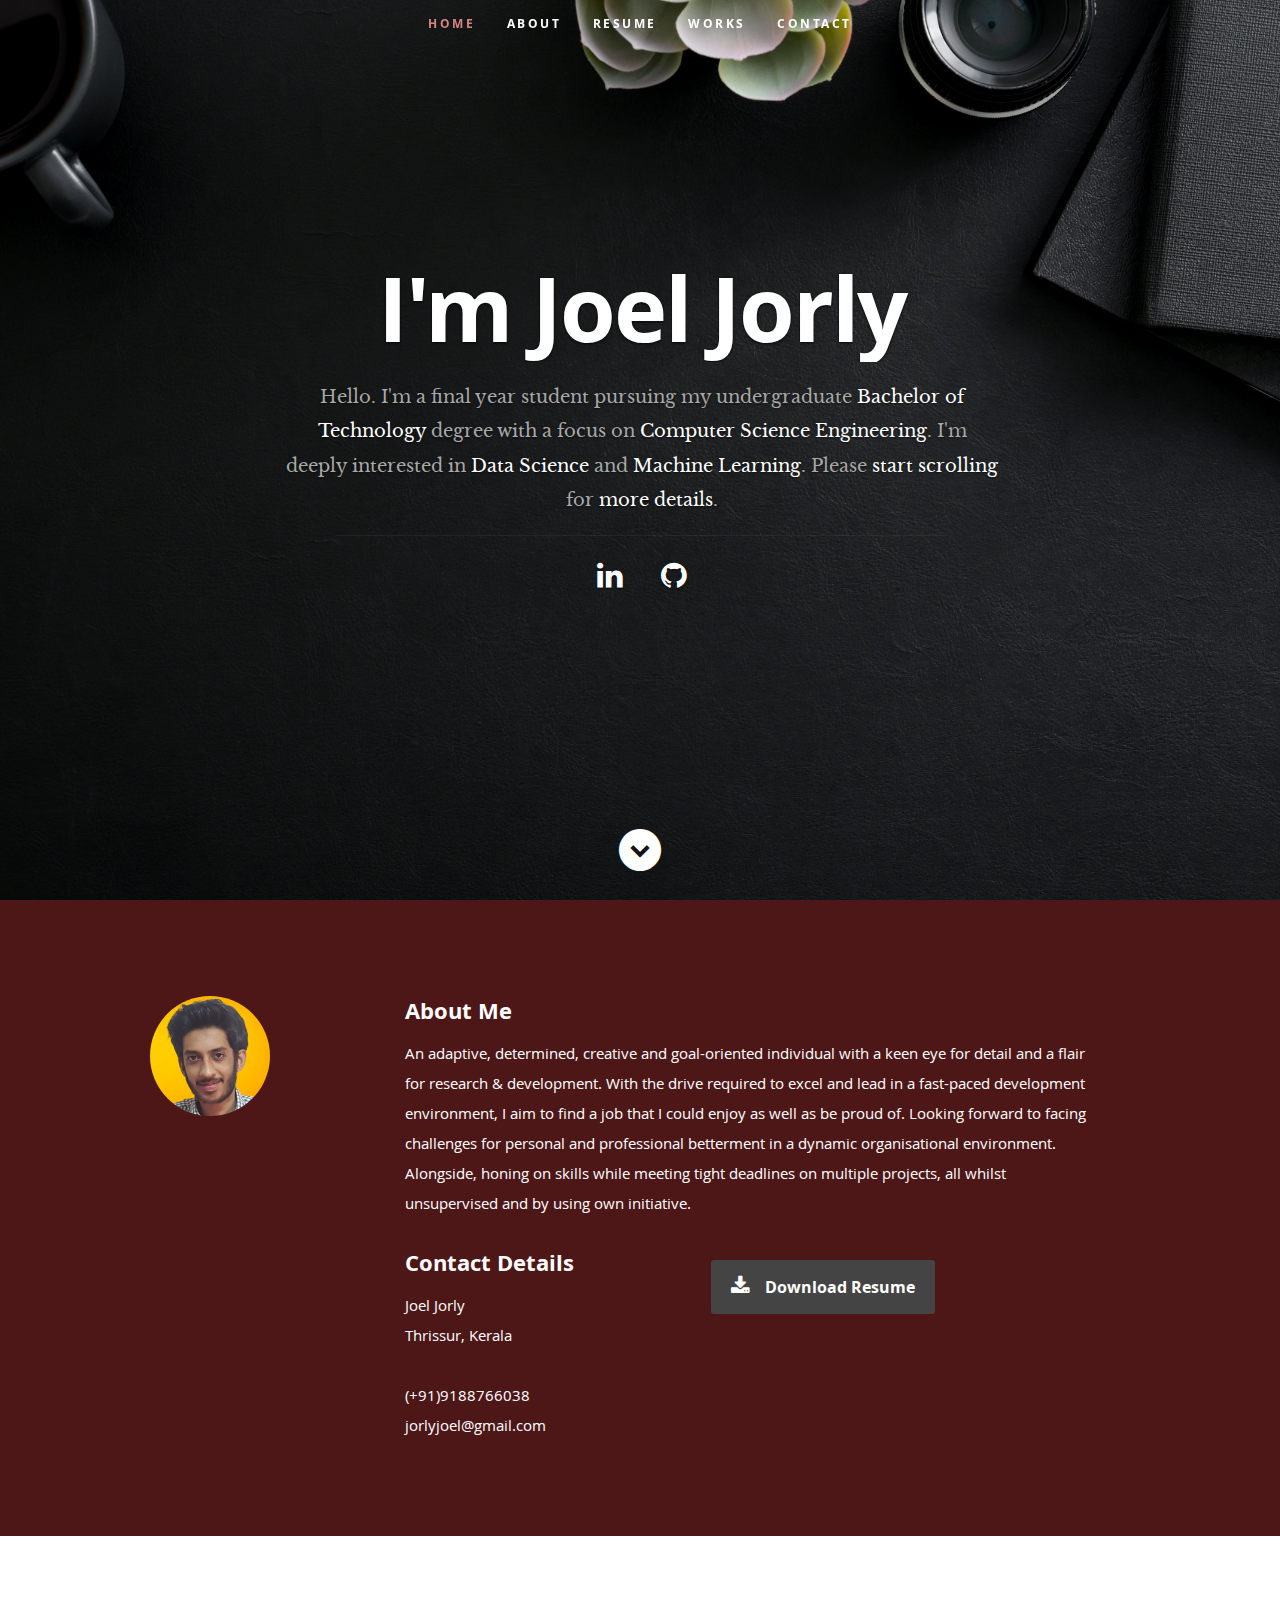
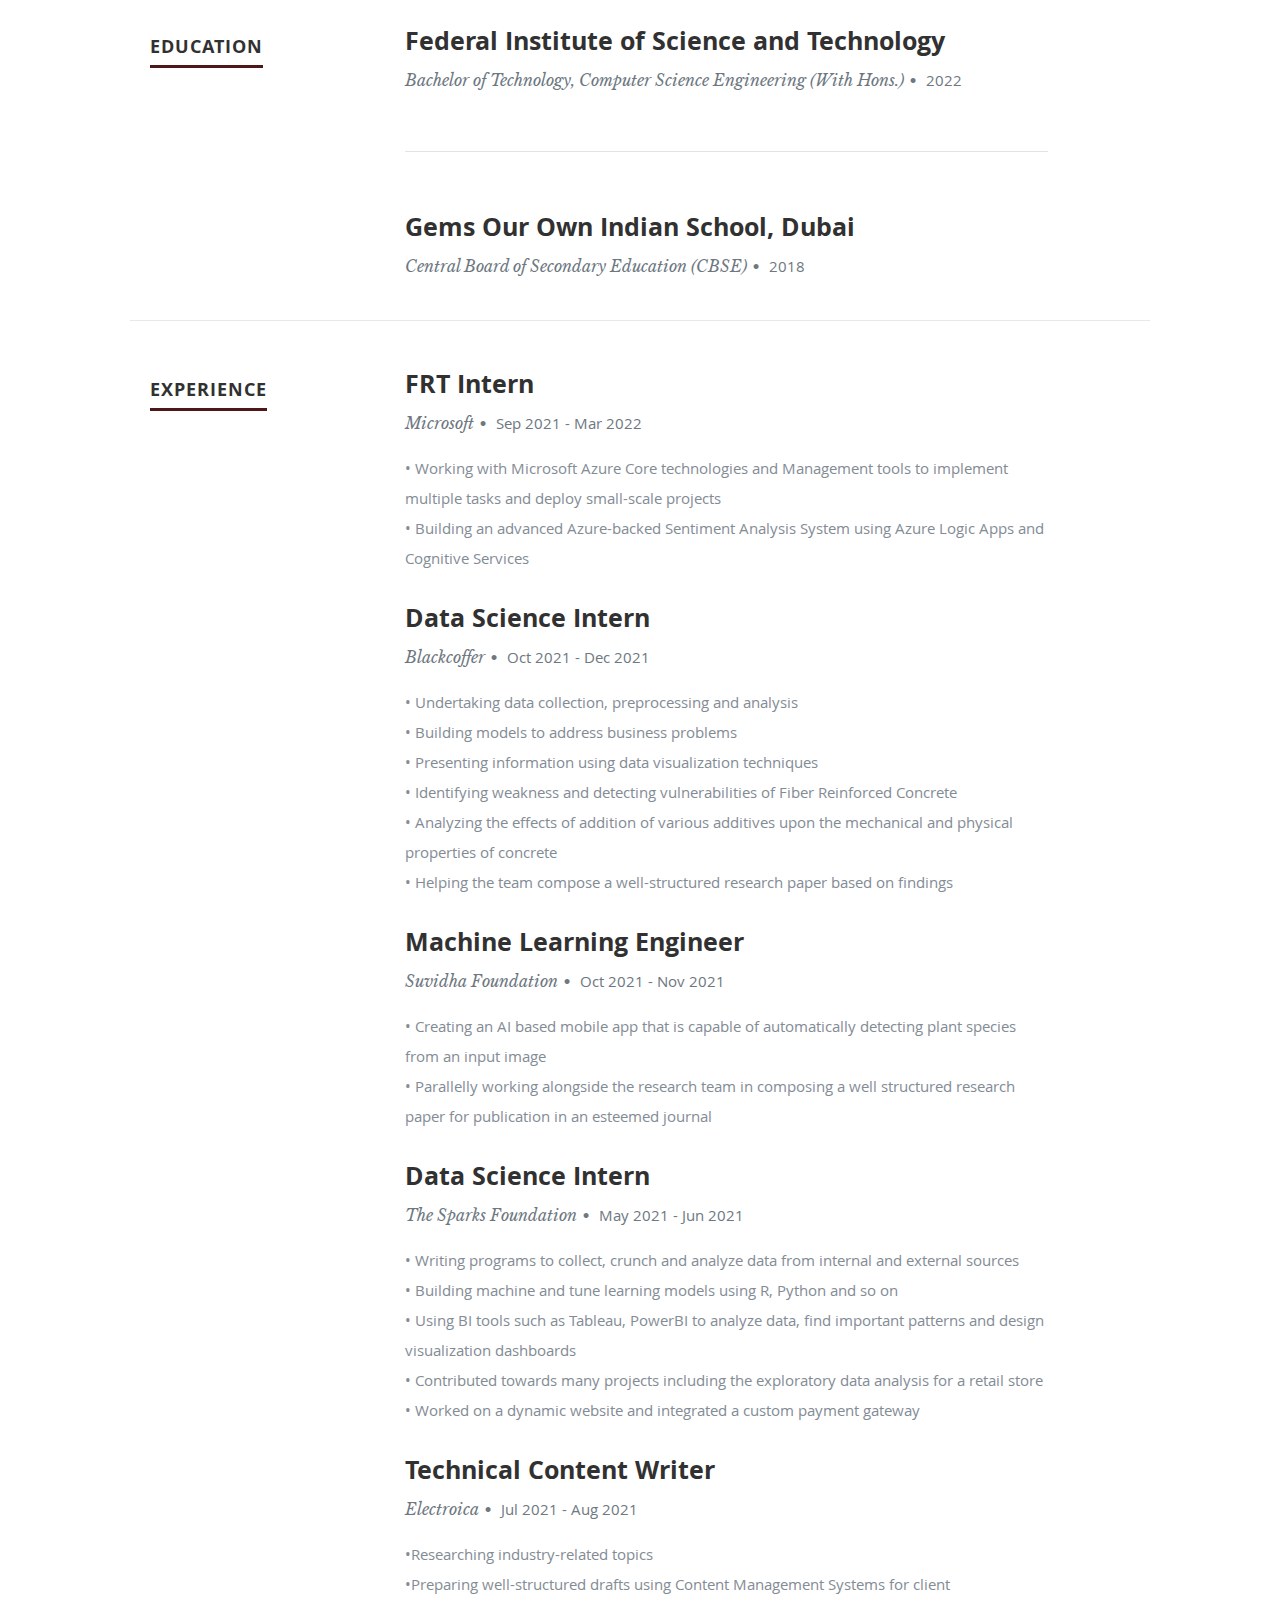
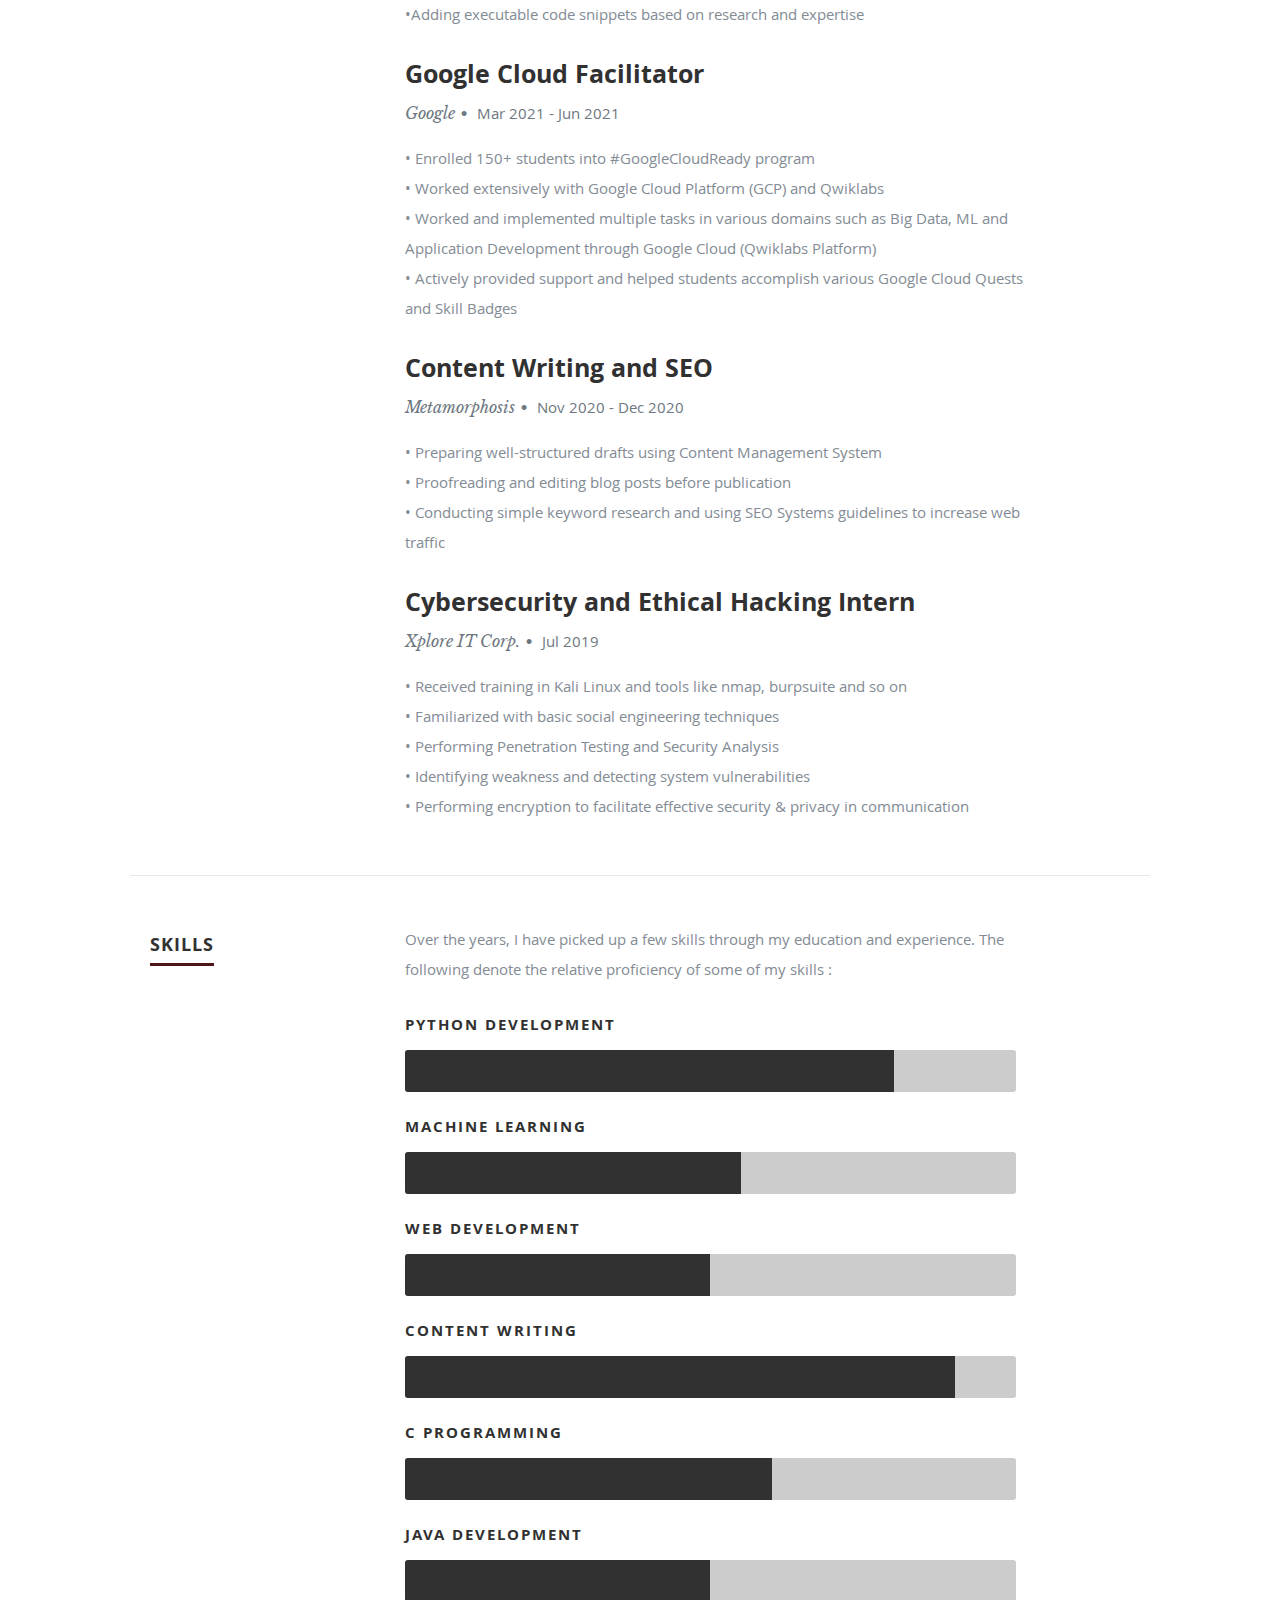
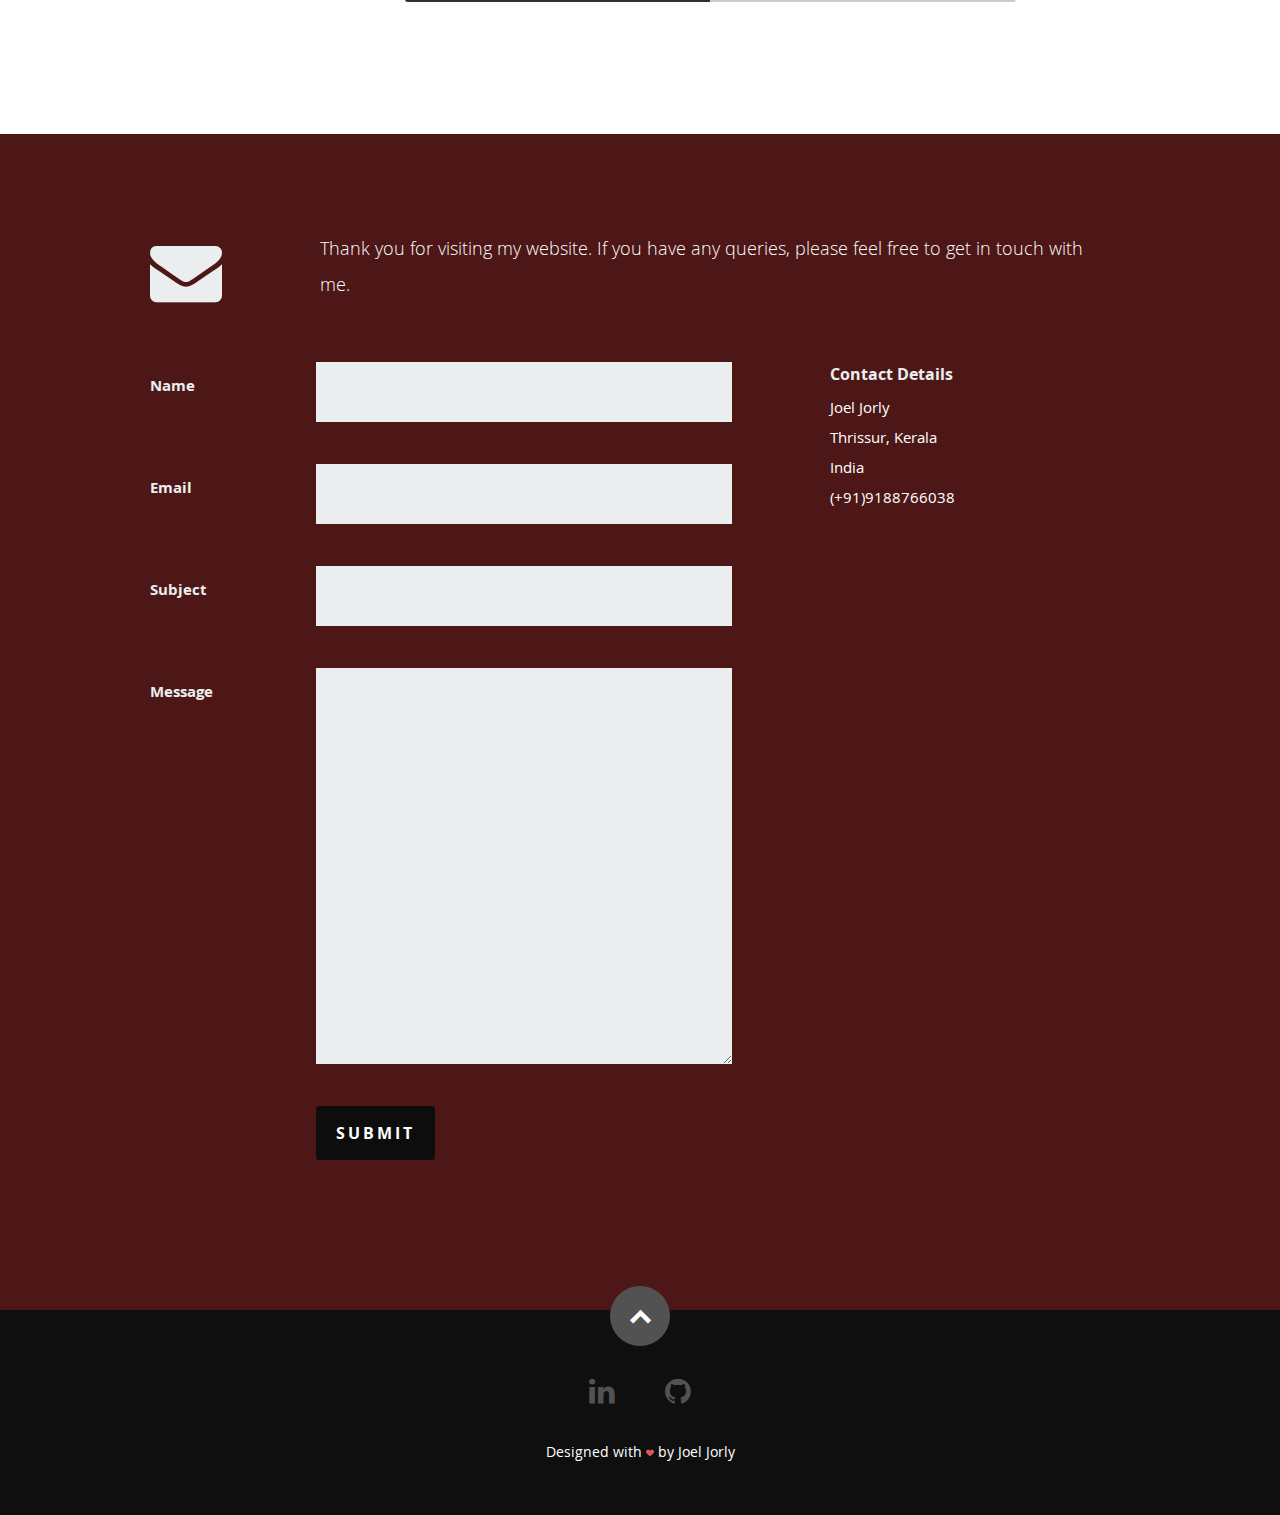
==== commit 92fb0317: "portfolio update" ====
--- a/index.html
+++ b/index.html
@@ -58,8 +58,8 @@
             <h1 class="block-effect" style="--td: 1.2s" >
 				<div class="block-reveal" style="--bc: #4e1717; --d: .1s" font color="blue">I'm Joel Jorly</div>
 			</h1>
-            <h3>Joel is a final year student pursuing his undergraduate <span>Bachelor of Technology</span> degree with a focus on <span>Computer Science Engineering</span>. He is also deeply interested in <span>Data Science</span> and <span>Machine Learning</span>. Let's <a class="smoothscroll" href="#about">start scrolling</a>
-            and learn more <a class="smoothscroll" href="#about">about him</a>.</h3>
+            <h3>Hello. I'm a final year student pursuing my undergraduate <span>Bachelor of Technology</span> degree with a focus on <span>Computer Science Engineering</span>. I'm deeply interested in <span>Data Science</span> and <span>Machine Learning</span>. Please<a class="smoothscroll" href="#about"> start scrolling</a>
+            for <a class="smoothscroll" href="#about">more details</a>.</h3>
             <hr />
             <ul class="social">
                <li><a href="https://www.linkedin.com/in/joeljorly/"><i class="fa fa-linkedin"></i></a></li>
@@ -112,7 +112,7 @@
 
                <div class="columns download">
                   <p>
-                     <a href="https://drive.google.com/file/d/1tHyfOtlQ0_hI3SuOuXYIFq6b9Cn0y7A_/view?usp=sharing" class="button"><i class="fa fa-download"></i>Download Resume</a>
+                     <a href="https://drive.google.com/file/d/1s-5w8p-87Nv5c11n3_Gn-oiFyVdvVxsr/view?usp=sharing" class="button"><i class="fa fa-download"></i>Download Resume</a>
                   </p>
                </div>
 
@@ -187,7 +187,7 @@
                <div class="twelve columns">
 
                   <h3>FRT Intern</h3>
-                  <p class="info">Microsoft<span>&bull;</span> <em class="date">Sep 2021 - Present</em></p>
+                  <p class="info">Microsoft<span>&bull;</span> <em class="date">Sep 2021 - Mar 2022</em></p>
 
                   <p>
                   • Working with Microsoft Azure Core technologies and Management tools to implement multiple tasks and deploy small-scale projects<br>
@@ -352,12 +352,12 @@
 				<div class="bars">
 
 				   <ul class="skills">
-					   <li><span class="bar-expand photoshop"></span><em>Photoshop</em></li>
-                  <li><span class="bar-expand illustrator"></span><em>Illustrator</em></li>
-						<li><span class="bar-expand wordpress"></span><em>Wordpress</em></li>
-						<li><span class="bar-expand css"></span><em>CSS</em></li>
-						<li><span class="bar-expand html5"></span><em>HTML5</em></li>
-                  <li><span class="bar-expand jquery"></span><em>jQuery</em></li>
+					   <li><span class="bar-expand html5"></span><em>Python Development</em></li>
+                  <li><span class="bar-expand illustrator"></span><em>Machine Learning</em></li>
+						<li><span class="bar-expand wordpress"></span><em>Web Development</em></li>
+						<li><span class="bar-expand css"></span><em>Content Writing</em></li>
+						<li><span class="bar-expand photoshop"></span><em>C Programming</em></li>
+                  <li><span class="bar-expand jquery"></span><em>Java Development</em></li>
 					</ul>
 
 				</div><!-- end skill-bars -->
@@ -371,309 +371,10 @@
 
    <!-- Portfolio Section
    ================================================== -->
-   <section id="portfolio">
-
-      <div class="row">
-
-         <div class="twelve columns collapsed">
-
-            <h1>Check Out Some of My Works.</h1>
-
-            <!-- portfolio-wrapper -->
-            <div id="portfolio-wrapper" class="bgrid-quarters s-bgrid-thirds cf">
-
-          	   <div class="columns portfolio-item">
-                  <div class="item-wrap">
-
-                     <a href="#modal-01" title="">
-                        <img alt="" src="images/portfolio/coffee.jpg">
-                        <div class="overlay">
-                           <div class="portfolio-item-meta">
-          					      <h5>Coffee</h5>
-                              <p>Illustrration</p>
-          					   </div>
-                        </div>
-                        <div class="link-icon"><i class="icon-plus"></i></div>
-                     </a>
-
-                  </div>
-          		</div> <!-- item end -->
-
-               <div class="columns portfolio-item">
-                  <div class="item-wrap">
-
-                     <a href="#modal-02" title="">
-                        <img alt="" src="images/portfolio/console.jpg">
-                        <div class="overlay">
-                           <div class="portfolio-item-meta">
-          					      <h5>Console</h5>
-                              <p>Web Development</p>
-          					   </div>
-                        </div>
-                        <div class="link-icon"><i class="icon-plus"></i></div>
-                     </a>
-
-                  </div>
-          		</div> <!-- item end -->
-
-               <div class="columns portfolio-item">
-                  <div class="item-wrap">
-
-                     <a href="#modal-03" title="">
-                        <img alt="" src="images/portfolio/judah.jpg">
-                        <div class="overlay">
-                           <div class="portfolio-item-meta">
-          					      <h5>Judah</h5>
-                              <p>Webdesign</p>
-          					   </div>
-                        </div>
-                        <div class="link-icon"><i class="icon-plus"></i></div>
-                     </a>
-
-                  </div>
-          		</div> <!-- item end -->
-
-               <div class="columns portfolio-item">
-                  <div class="item-wrap">
-
-                     <a href="#modal-04" title="">
-                        <img alt="" src="images/portfolio/into-the-light.jpg">
-                        <div class="overlay">
-                           <div class="portfolio-item-meta">
-          					      <h5>Into The Light</h5>
-                              <p>Photography</p>
-          					   </div>
-                        </div>
-                        <div class="link-icon"><i class="icon-plus"></i></div>
-                     </a>
-
-                  </div>
-          		</div> <!-- item end -->
-
-               <div class="columns portfolio-item">
-                  <div class="item-wrap">
-
-                     <a href="#modal-05" title="">
-                        <img alt="" src="images/portfolio/farmerboy.jpg">
-                        <div class="overlay">
-                           <div class="portfolio-item-meta">
-          					      <h5>Farmer Boy</h5>
-                              <p>Branding</p>
-          					   </div>
-                        </div>
-                        <div class="link-icon"><i class="icon-plus"></i></div>
-                     </a>
-
-                  </div>
-          		</div> <!-- item end -->
-
-               <div class="columns portfolio-item">
-                  <div class="item-wrap">
-
-                     <a href="#modal-06" title="">
-                        <img alt="" src="images/portfolio/girl.jpg">
-                        <div class="overlay">
-                           <div class="portfolio-item-meta">
-          					      <h5>Girl</h5>
-                              <p>Photography</p>
-          					   </div>
-                        </div>
-                        <div class="link-icon"><i class="icon-plus"></i></div>
-                     </a>
-
-                  </div>
-          		</div> <!-- item end -->
-
-               <div class="columns portfolio-item">
-                  <div class="item-wrap">
-
-                     <a href="#modal-07" title="">
-                        <img alt="" src="images/portfolio/origami.jpg">
-                        <div class="overlay">
-                           <div class="portfolio-item-meta">
-          					      <h5>Origami</h5>
-                              <p>Illustrration</p>
-          					   </div>
-                        </div>
-                        <div class="link-icon"><i class="icon-plus"></i></div>
-                     </a>
-
-                  </div>
-          		</div> <!-- item end -->
-
-               <div class="columns portfolio-item">
-                  <div class="item-wrap">
-
-                     <a href="#modal-08" title="">
-                        <img alt="" src="images/portfolio/retrocam.jpg">
-                        <div class="overlay">
-                           <div class="portfolio-item-meta">
-          					      <h5>Retrocam</h5>
-                              <p>Web Development</p>
-          					   </div>
-                        </div>
-                        <div class="link-icon"><i class="icon-plus"></i></div>
-                     </a>
-
-                  </div>
-          		</div>  <!-- item end -->
-
-            </div> <!-- portfolio-wrapper end -->
-
-         </div> <!-- twelve columns end -->
-
-
-         <!-- Modal Popup
-	      --------------------------------------------------------------- -->
-
-         <div id="modal-01" class="popup-modal mfp-hide">
-
-		      <img class="scale-with-grid" src="images/portfolio/modals/m-coffee.jpg" alt="" />
-
-		      <div class="description-box">
-			      <h4>Coffee Cup</h4>
-			      <p>Proin gravida nibh vel velit auctor aliquet. Aenean sollicitudin, lorem quis bibendum auctor, nisi elit consequat ipsum, nec sagittis sem nibh id elit.</p>
-               <span class="categories"><i class="fa fa-tag"></i>Branding, Webdesign</span>
-		      </div>
-
-            <div class="link-box">
-               <a href="http://www.behance.net" target="_blank">Details</a>
-		         <a class="popup-modal-dismiss">Close</a>
-            </div>
-
-	      </div><!-- modal-01 End -->
-
-         <div id="modal-02" class="popup-modal mfp-hide">
-
-		      <img class="scale-with-grid" src="images/portfolio/modals/m-console.jpg" alt="" />
-
-		      <div class="description-box">
-			      <h4>Console</h4>
-			      <p>Proin gravida nibh vel velit auctor aliquet. Aenean sollicitudin, lorem quis bibendum auctor, nisi elit consequat ipsum, nec sagittis sem nibh id elit.</p>
-               <span class="categories"><i class="fa fa-tag"></i>Branding, Web Development</span>
-		      </div>
-
-            <div class="link-box">
-               <a href="http://www.behance.net" target="_blank">Details</a>
-		         <a class="popup-modal-dismiss">Close</a>
-            </div>
-
-	      </div><!-- modal-02 End -->
-
-         <div id="modal-03" class="popup-modal mfp-hide">
-
-		      <img class="scale-with-grid" src="images/portfolio/modals/m-judah.jpg" alt="" />
-
-		      <div class="description-box">
-			      <h4>Judah</h4>
-			      <p>Proin gravida nibh vel velit auctor aliquet. Aenean sollicitudin, lorem quis bibendum auctor, nisi elit consequat ipsum, nec sagittis sem nibh id elit.</p>
-               <span class="categories"><i class="fa fa-tag"></i>Branding</span>
-		      </div>
-
-            <div class="link-box">
-               <a href="http://www.behance.net" target="_blank">Details</a>
-		         <a class="popup-modal-dismiss">Close</a>
-            </div>
-
-	      </div><!-- modal-03 End -->
-
-         <div id="modal-04" class="popup-modal mfp-hide">
-
-		      <img class="scale-with-grid" src="images/portfolio/modals/m-intothelight.jpg" alt="" />
-
-		      <div class="description-box">
-			      <h4>Into the Light</h4>
-			      <p>Proin gravida nibh vel velit auctor aliquet. Aenean sollicitudin, lorem quis bibendum auctor, nisi elit consequat ipsum, nec sagittis sem nibh id elit.</p>
-               <span class="categories"><i class="fa fa-tag"></i>Photography</span>
-		      </div>
-
-            <div class="link-box">
-               <a href="http://www.behance.net" target="_blank">Details</a>
-		         <a class="popup-modal-dismiss">Close</a>
-            </div>
-
-	      </div><!-- modal-04 End -->
-
-         <div id="modal-05" class="popup-modal mfp-hide">
-
-		      <img class="scale-with-grid" src="images/portfolio/modals/m-farmerboy.jpg" alt="" />
-
-		      <div class="description-box">
-			      <h4>Farmer Boy</h4>
-			      <p>Proin gravida nibh vel velit auctor aliquet. Aenean sollicitudin, lorem quis bibendum auctor, nisi elit consequat ipsum, nec sagittis sem nibh id elit.</p>
-               <span class="categories"><i class="fa fa-tag"></i>Branding, Webdesign</span>
-		      </div>
-
-            <div class="link-box">
-               <a href="http://www.behance.net" target="_blank">Details</a>
-		         <a class="popup-modal-dismiss">Close</a>
-            </div>
-
-	      </div><!-- modal-05 End -->
-
-         <div id="modal-06" class="popup-modal mfp-hide">
-
-		      <img class="scale-with-grid" src="images/portfolio/modals/m-girl.jpg" alt="" />
-
-		      <div class="description-box">
-			      <h4>Girl</h4>
-			      <p>Proin gravida nibh vel velit auctor aliquet. Aenean sollicitudin, lorem quis bibendum auctor, nisi elit consequat ipsum, nec sagittis sem nibh id elit.</p>
-               <span class="categories"><i class="fa fa-tag"></i>Photography</span>
-		      </div>
-
-            <div class="link-box">
-               <a href="http://www.behance.net" target="_blank">Details</a>
-		         <a class="popup-modal-dismiss">Close</a>
-            </div>
-
-	      </div><!-- modal-06 End -->
-
-         <div id="modal-07" class="popup-modal mfp-hide">
-
-		      <img class="scale-with-grid" src="images/portfolio/modals/m-origami.jpg" alt="" />
-
-		      <div class="description-box">
-			      <h4>Origami</h4>
-			      <p>Proin gravida nibh vel velit auctor aliquet. Aenean sollicitudin, lorem quis bibendum auctor, nisi elit consequat ipsum, nec sagittis sem nibh id elit.</p>
-               <span class="categories"><i class="fa fa-tag"></i>Branding, Illustration</span>
-		      </div>
-
-            <div class="link-box">
-               <a href="http://www.behance.net" target="_blank">Details</a>
-		         <a class="popup-modal-dismiss">Close</a>
-            </div>
-
-	      </div><!-- modal-07 End -->
-
-         <div id="modal-08" class="popup-modal mfp-hide">
-
-		      <img class="scale-with-grid" src="images/portfolio/modals/m-retrocam.jpg" alt="" />
-
-		      <div class="description-box">
-			      <h4>Retrocam</h4>
-			      <p>Proin gravida nibh vel velit auctor aliquet. Aenean sollicitudin, lorem quis bibendum auctor, nisi elit consequat ipsum, nec sagittis sem nibh id elit.</p>
-               <span class="categories"><i class="fa fa-tag"></i>Webdesign, Photography</span>
-		      </div>
-
-            <div class="link-box">
-               <a href="http://www.behance.net" target="_blank">Details</a>
-		         <a class="popup-modal-dismiss">Close</a>
-            </div>
-
-	      </div><!-- modal-01 End -->
-
-
-      </div> <!-- row End -->
-
-   </section> <!-- Portfolio Section End-->
-
-
-
-
-   
-
-
-   <!-- Contact Section
+  <!-- Portfolio Section End-->
+
+
+ <!-- Contact Section
    ================================================== -->
    <section id="contact">
 
--- a/css/layout.css
+++ b/css/layout.css
@@ -502,150 +502,7 @@
    overflow: hidden;
    position: relative;
 
-   -webkit-transition: all 0.3s ease-in-out;
-	-moz-transition: all 0.3s ease-in-out;
-	-o-transition: all 0.3s ease-in-out;
-	-ms-transition: all 0.3s ease-in-out;
-	transition: all 0.3s ease-in-out;
-}
-.portfolio-item .item-wrap a {
-   display: block;
-   cursor: pointer;
-}
-
-/* overlay */
-.portfolio-item .item-wrap .overlay {
-   position: absolute;
-   left: 0;
-   top: 0;
-   width: 100%;
-   height: 100%;
-
-	opacity: 0;
-	-moz-opacity: 0;
-	filter:alpha(opacity=0);
-
-   -webkit-transition: opacity 0.3s ease-in-out;
-	-moz-transition: opacity 0.3s ease-in-out;
-	-o-transition: opacity 0.3s ease-in-out;
-	transition: opacity 0.3s ease-in-out;
-
-   background: url(../images/overlay-bg.png) repeat;
-}
-.portfolio-item .item-wrap .link-icon {
-   display: block;
-   color: #fff;
-   height: 30px;
-   width: 30px;
-   font-size: 18px;
-   line-height: 30px;
-   text-align: center;
-
-   opacity: 0;
-	-moz-opacity: 0;
-	filter:alpha(opacity=0);
-
-   -webkit-transition: opacity 0.3s ease-in-out;
-	-moz-transition: opacity 0.3s ease-in-out;
-	-o-transition: opacity 0.3s ease-in-out;
-	transition: opacity 0.3s ease-in-out;
-
-   position: absolute;
-   top: 50%;
-   left: 50%;
-   margin-left: -15px;
-   margin-top: -15px;
-}
-.portfolio-item .item-wrap img {
-   vertical-align: bottom;
-}
-.portfolio-item .portfolio-item-meta { padding: 18px }
-.portfolio-item .portfolio-item-meta h5 {
-   font: 14px/21px 'opensans-bold', sans-serif;
-   color: #fff;
-}
-.portfolio-item .portfolio-item-meta p {
-   font: 12px/18px 'opensans-light', sans-serif;
-   color: #c6c7c7;
-   margin-bottom: 0;
-}
-
-/* on hover */
-.portfolio-item:hover .overlay {
-	opacity: 1;
-	-moz-opacity: 1;
-	filter:alpha(opacity=100);
-}
-.portfolio-item:hover .link-icon {
-   opacity: 1;
-	-moz-opacity: 1;
-	filter:alpha(opacity=100);
-}
-
-/* popup modal */
-.popup-modal {
-	max-width: 550px;
-	background: #fff;
-	position: relative;
-	margin: 0 auto;
-}
-.popup-modal .description-box { padding: 12px 36px 18px 36px; }
-.popup-modal .description-box h4 {
-   font: 15px/24px 'opensans-bold', sans-serif;
-	margin-bottom: 12px;
-   color: #111;
-}
-.popup-modal .description-box p {
-	font: 14px/24px 'opensans-regular', sans-serif;
-   color: #A1A1A1;
-   margin-bottom: 12px;
-}
-.popup-modal .description-box .categories {
-   font: 11px/21px 'opensans-light', sans-serif;
-   color: #A1A1A1;
-   text-transform: uppercase;
-   letter-spacing: 2px;
-   display: block;
-   text-align: left;
-}
-.popup-modal .description-box .categories i {
-   margin-right: 8px;
-}
-.popup-modal .link-box {
-   padding: 18px 36px;
-   background: #111;
-   text-align: left;
-}
-.popup-modal .link-box a {
-   color: #fff;
-	font: 11px/21px 'opensans-bold', sans-serif;
-	text-transform: uppercase;
-   letter-spacing: 3px;
-   cursor: pointer;
-}
-.popup-modal a:hover {	color: #00CCCC; }
-.popup-modal a.popup-modal-dismiss { margin-left: 24px; }
-
-
-/* fadein/fadeout effect for modal popup
-/* ------------------------------------------------------------------ */
-
-/* content at start */
-.mfp-fade.mfp-wrap .mfp-content .popup-modal {
-   opacity: 0;
-   -webkit-transition: all 200ms ease-in-out;
-	-moz-transition: all 200ms ease-in-out;
-	-o-transition: all 200ms ease-in-out;
-	-ms-transition: all 200ms ease-in-out;
-   transition: all 200ms ease-in-out;
-}
-/* content fadein */
-.mfp-fade.mfp-wrap.mfp-ready .mfp-content .popup-modal {
-   opacity: 1;
-}
-/* content fadeout */
-.mfp-fade.mfp-wrap.mfp-removing .mfp-content .popup-modal {
-   opacity: 0;
+ 
 }
 
 /* ------------------------------------------------------------------ */
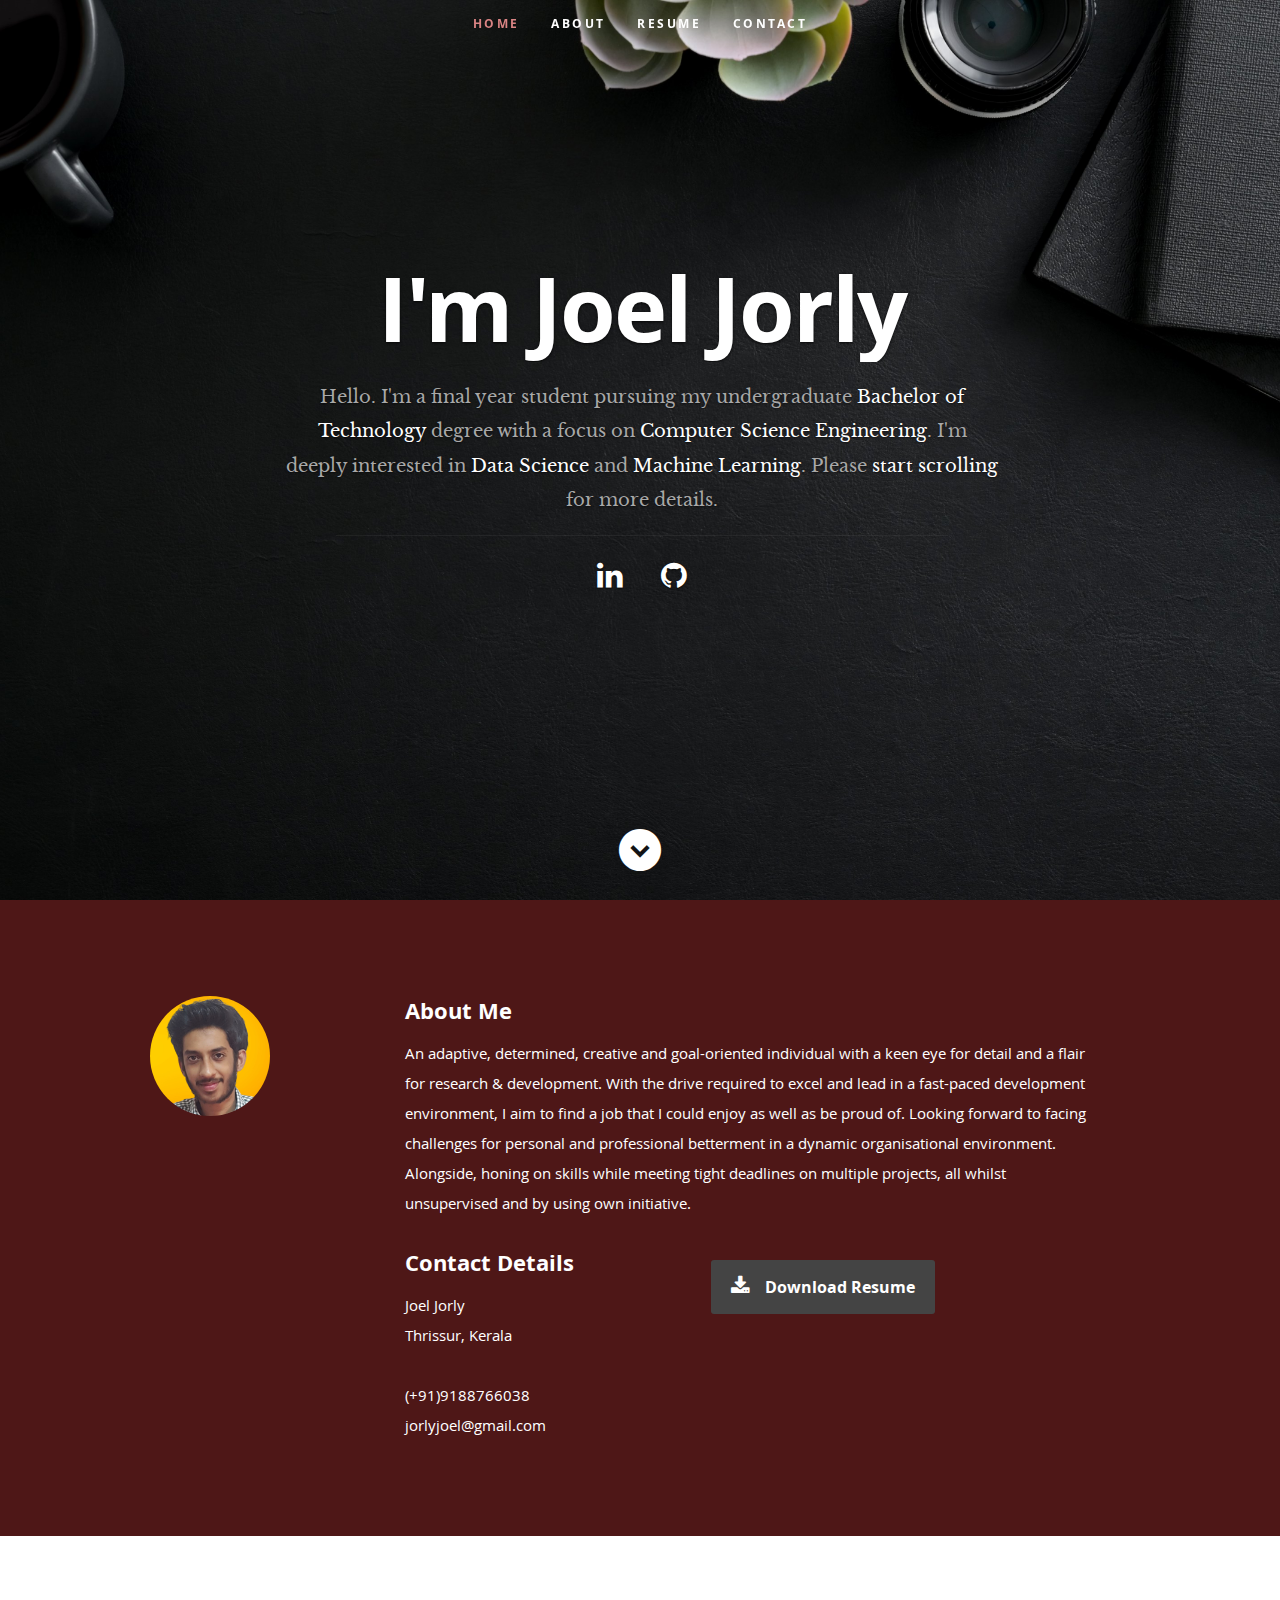
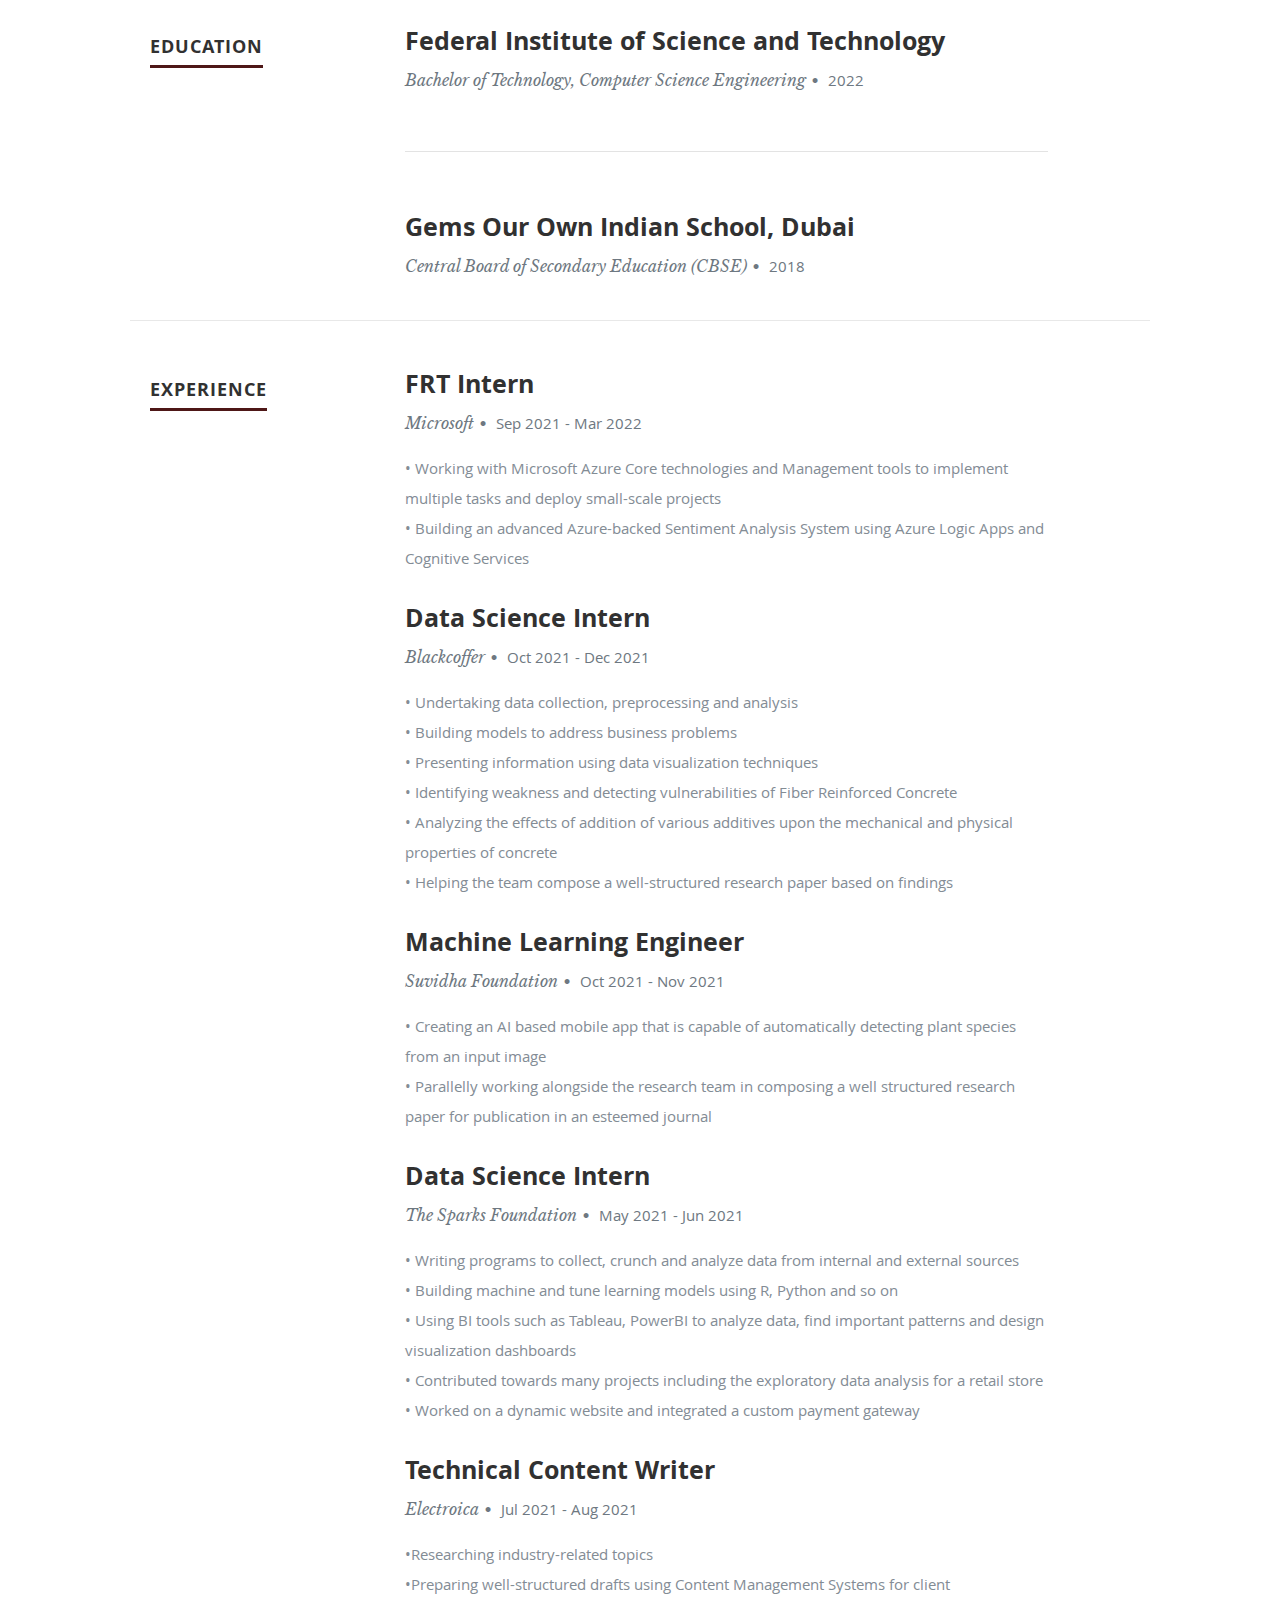
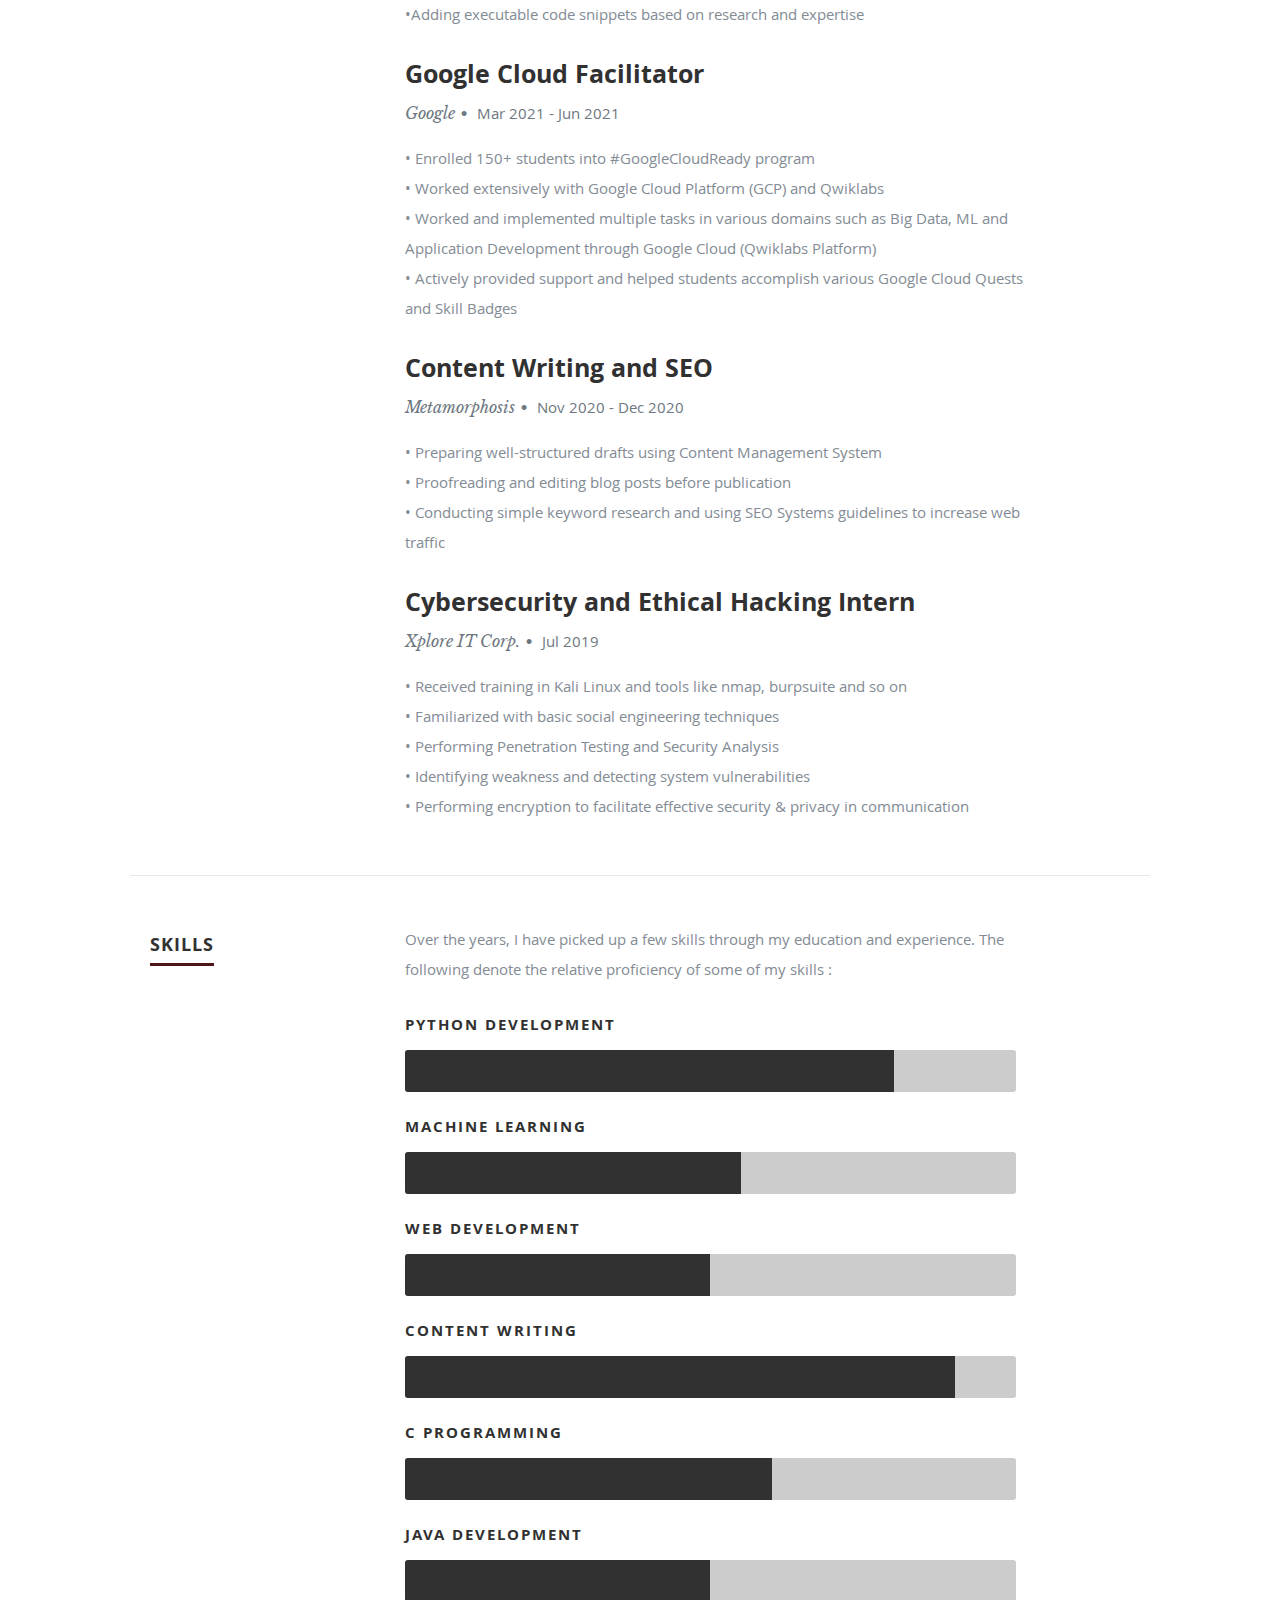
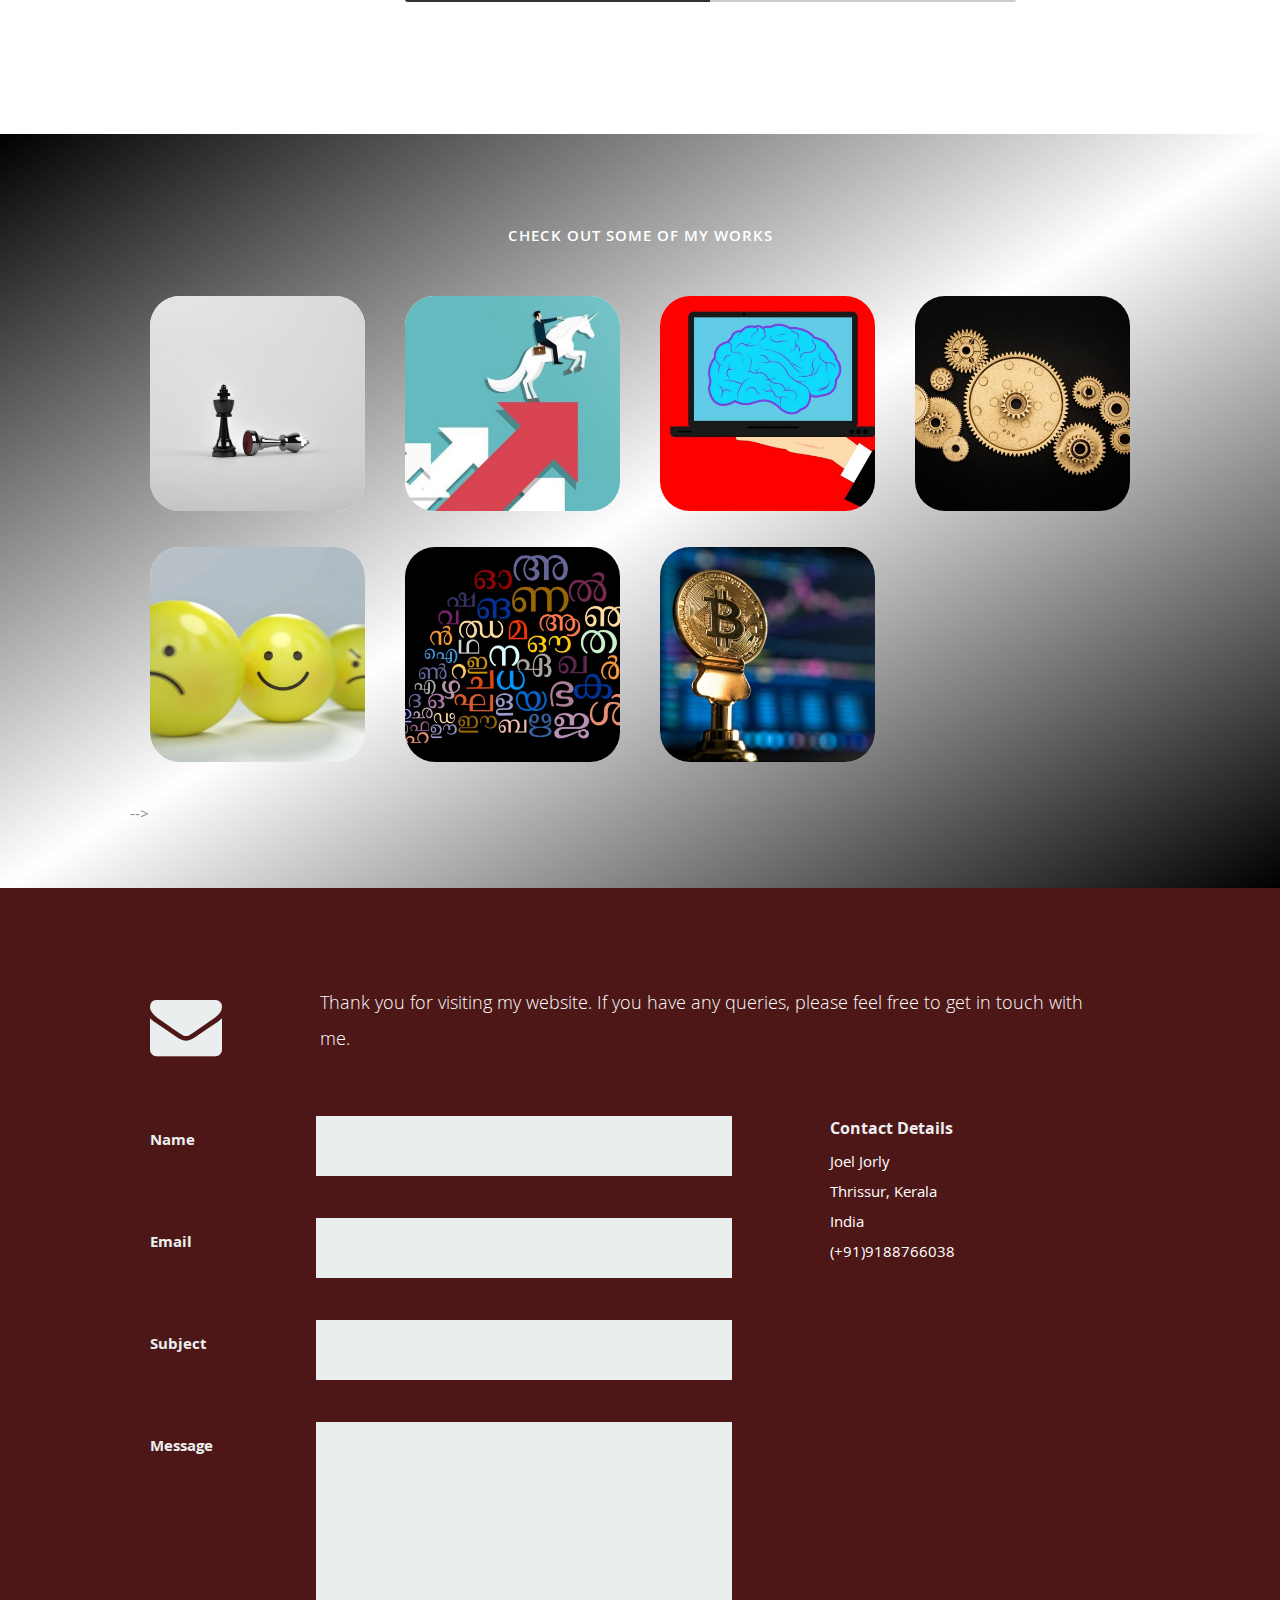
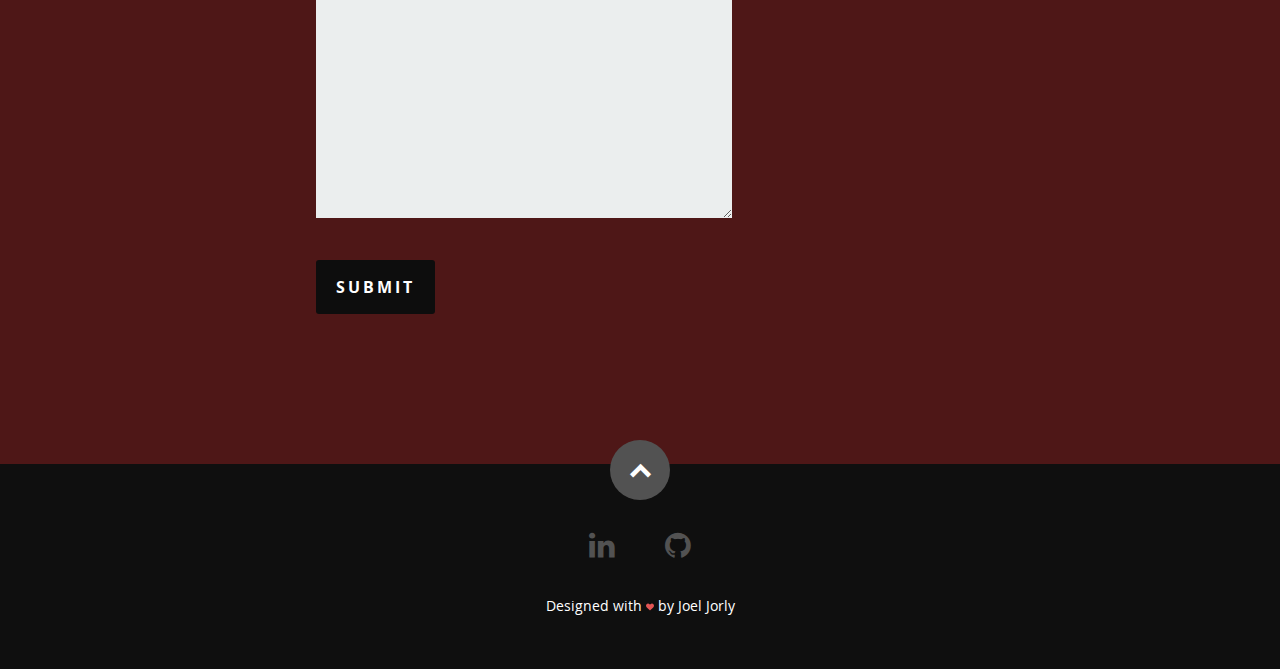
==== commit 8685a31b: "a few,small changes" ====
--- a/index.html
+++ b/index.html
@@ -47,7 +47,6 @@
             <li class="current"><a class="smoothscroll" href="#home">Home</a></li>
             <li><a class="smoothscroll" href="#about">About</a></li>
 	         <li><a class="smoothscroll" href="#resume">Resume</a></li>
-            <li><a class="smoothscroll" href="#portfolio">Works</a></li>
             <li><a class="smoothscroll" href="#contact">Contact</a></li>
          </ul> <!-- end #nav -->
 
@@ -59,7 +58,7 @@
 				<div class="block-reveal" style="--bc: #4e1717; --d: .1s" font color="blue">I'm Joel Jorly</div>
 			</h1>
             <h3>Hello. I'm a final year student pursuing my undergraduate <span>Bachelor of Technology</span> degree with a focus on <span>Computer Science Engineering</span>. I'm deeply interested in <span>Data Science</span> and <span>Machine Learning</span>. Please<a class="smoothscroll" href="#about"> start scrolling</a>
-            for <a class="smoothscroll" href="#about">more details</a>.</h3>
+            for more details</a>.</h3>
             <hr />
             <ul class="social">
                <li><a href="https://www.linkedin.com/in/joeljorly/"><i class="fa fa-linkedin"></i></a></li>
@@ -144,7 +143,7 @@
                <div class="twelve columns">
 
                   <h3>Federal Institute of Science and Technology</h3>
-                  <p class="info">Bachelor of Technology, Computer Science Engineering (With Hons.)<span>&bull;</span> <em class="date">2022</em></p>
+                  <p class="info">Bachelor of Technology, Computer Science Engineering<span>&bull;</span> <em class="date">2022</em></p>
 				  <br>
 				  <hr class="solid">
 				  <br>
@@ -369,10 +368,296 @@
    </section> <!-- Resume Section End-->
 
 
-   <!-- Portfolio Section
-   ================================================== -->
-  <!-- Portfolio Section End-->
-
+ <!-- Portfolio Section
+   ================================================== -->
+   <section id="portfolio">
+
+      <div class="row">
+
+         <div class="twelve columns collapsed">
+
+            <h1 style="color:white">Check Out Some of My Works</h1>
+
+            <!-- portfolio-wrapper -->
+            <div id="portfolio-wrapper" class="bgrid-quarters s-bgrid-thirds cf">
+
+          	   <div class="columns portfolio-item">
+                  <div class="item-wrap">
+
+                     <a href="#modal-01" title="">
+                        <img alt="" src="images/portfolio/coffee.jpg">
+                        <div class="overlay">
+                           <div class="portfolio-item-meta">
+          					      <h5>Exploring Fundamental Machine Learning Concepts</h5>
+          					   </div>
+                        </div>
+                        <div class="link-icon"><i class="icon-plus"></i></div>
+                     </a>
+
+                  </div>
+          		</div> <!-- item end -->
+
+               <div class="columns portfolio-item">
+                  <div class="item-wrap">
+
+                     <a href="#modal-02" title="">
+                        <img alt="" src="images/portfolio/console.jpg">
+                        <div class="overlay">
+                           <div class="portfolio-item-meta">
+          					      <h5>The Great Indian Unicorn Rush</h5>
+          					   </div>
+                        </div>
+                        <div class="link-icon"><i class="icon-plus"></i></div>
+                     </a>
+
+                  </div>
+          		</div> <!-- item end -->
+
+               <div class="columns portfolio-item">
+                  <div class="item-wrap">
+
+                     <a href="#modal-03" title="">
+                        <img alt="" src="images/portfolio/judah.jpg">
+                        <div class="overlay">
+                           <div class="portfolio-item-meta">
+          					      <h5>XGBoost - In a Nutshell</h5>
+                   
+          					   </div>
+                        </div>
+                        <div class="link-icon"><i class="icon-plus"></i></div>
+                     </a>
+
+                  </div>
+          		</div> <!-- item end -->
+
+               <div class="columns portfolio-item">
+                  <div class="item-wrap">
+
+                     <a href="#modal-04" title="">
+                        <img alt="" src="images/portfolio/into-the-light.jpg">
+                        <div class="overlay">
+                           <div class="portfolio-item-meta">
+          					      <h5>Hyperparameter Tuning In Machine Learning</h5>
+                              
+          					   </div>
+                        </div>
+                        <div class="link-icon"><i class="icon-plus"></i></div>
+                     </a>
+
+                  </div>
+          		</div> <!-- item end -->
+
+               <div class="columns portfolio-item">
+                  <div class="item-wrap">
+
+                     <a href="#modal-05" title="">
+                        <img alt="" src="images/portfolio/farmerboy.jpg">
+                        <div class="overlay">
+                           <div class="portfolio-item-meta">
+          					      <h5>Document Sentiment Analysis Using Naive Bayes</h5>
+                           
+          					   </div>
+                        </div>
+                        <div class="link-icon"><i class="icon-plus"></i></div>
+                     </a>
+
+                  </div>
+          		</div> <!-- item end -->
+
+               <div class="columns portfolio-item">
+                  <div class="item-wrap">
+
+                     <a href="#modal-06" title="">
+                        <img alt="" src="images/portfolio/girl.jpg">
+                        <div class="overlay">
+                           <div class="portfolio-item-meta">
+          					      <h5>English-to-Malayalam Machine Translation Using Python</h5>
+                              
+          					   </div>
+                        </div>
+                        <div class="link-icon"><i class="icon-plus"></i></div>
+                     </a>
+
+                  </div>
+          		</div> <!-- item end -->
+
+               <div class="columns portfolio-item">
+                  <div class="item-wrap">
+
+                     <a href="#modal-07" title="">
+                        <img alt="" src="images/portfolio/origami.jpg">
+                        <div class="overlay">
+                           <div class="portfolio-item-meta">
+          					      <h5>Cryptocurrency And Its Future</h5>
+                              
+          					   </div>
+                        </div>
+                        <div class="link-icon"><i class="icon-plus"></i></div>
+                     </a>
+
+                  </div>
+          		</div> <!-- item end -->
+
+               <!--<div class="columns portfolio-item">
+                  <div class="item-wrap">
+
+                     <a href="#modal-08" title="">
+                        <img alt="" src="images/portfolio/retrocam.jpg">
+                        <div class="overlay">
+                           <div class="portfolio-item-meta">
+          					      <h5>Retrocam</h5>
+                              <p>Web Development</p>
+          					   </div>
+                        </div>
+                        <div class="link-icon"><i class="icon-plus"></i></div>
+                     </a>
+
+                  </div>
+          		</div>  <!-- item end -->
+
+            </div> <!-- portfolio-wrapper end -->
+
+         </div> <!-- twelve columns end -->
+
+
+         <!-- Modal Popup
+	      --------------------------------------------------------------- -->
+
+         <div id="modal-01" class="popup-modal mfp-hide">
+
+		      <img class="scale-with-grid" src="images/portfolio/modals/m-coffee.jpg" alt="" />
+
+		      <div class="description-box">
+			      <h4>Exploring Fundamental Machine Learning Concepts</h4>
+			      <p>Author :  Joel Jorly</p>
+               <!--<span class="categories"><i class="fa fa-tag"></i>Branding, Webdesign</span>-->
+		      </div>
+
+            <div class="link-box">
+               <a href="https://ai.plainenglish.io/explaining-a-few-machine-learning-concepts-be3675c0c2f8" target="_blank">Read</a>
+		         <a class="popup-modal-dismiss">Close</a>
+            </div>
+
+	      </div><!-- modal-01 End -->
+
+         <div id="modal-02" class="popup-modal mfp-hide">
+
+		      <img class="scale-with-grid" src="images/portfolio/modals/m-console.jpg" alt="" />
+
+		      <div class="description-box">
+			      <h4>The Great Indian Unicorn Rush</h4>
+			      <p>Author :  Joel Jorly</p>
+		      </div>
+
+            <div class="link-box">
+               <a href="https://jorlyjoel.medium.com/the-great-indian-unicorn-rush-58a6996caa56" target="_blank">Read</a>
+		         <a class="popup-modal-dismiss">Close</a>
+            </div>
+
+	      </div><!-- modal-02 End -->
+
+         <div id="modal-03" class="popup-modal mfp-hide">
+
+		      <img class="scale-with-grid" src="images/portfolio/modals/m-judah.jpg" alt="" />
+
+		      <div class="description-box">
+			      <h4>XGBoost - In a Nutshell</h4>
+			      <p>Author : Joel Jorly</p>
+               
+		      </div>
+
+            <div class="link-box">
+               <a href="https://ai.plainenglish.io/xgboost-in-a-nutshell-211e170e8b48" target="_blank">Read</a>
+		         <a class="popup-modal-dismiss">Close</a>
+            </div>
+
+	      </div><!-- modal-03 End -->
+
+         <div id="modal-04" class="popup-modal mfp-hide">
+
+		      <img class="scale-with-grid" src="images/portfolio/modals/m-intothelight.jpg" alt="" />
+
+		      <div class="description-box">
+			      <h4>Hyperparameter Tuning In Machine Learning</h4>
+			      <p>Author : Joel Jorly</p>
+		      </div>
+
+            <div class="link-box">
+               <a href="https://ai.plainenglish.io/hyperparameter-tuning-in-machine-learning-aa37ce432fb3" target="_blank">Read</a>
+		         <a class="popup-modal-dismiss">Close</a>
+            </div>
+
+	      </div><!-- modal-04 End -->
+
+         <div id="modal-05" class="popup-modal mfp-hide">
+
+		      <img class="scale-with-grid" src="images/portfolio/modals/m-farmerboy.jpg" alt="" />
+
+		      <div class="description-box">
+			      <h4>Document Sentiment Analysis Using Naive Bayes</h4>
+			      <p>Author : Joel Jorly</p>
+		      </div>
+
+            <div class="link-box">
+               <a href="https://medium.com/analytics-vidhya/document-sentiment-analysis-using-naive-bayes-8911f25f7c95" target="_blank">Read</a>
+		         <a class="popup-modal-dismiss">Close</a>
+            </div>
+
+	      </div><!-- modal-05 End -->
+
+         <div id="modal-06" class="popup-modal mfp-hide">
+
+		      <img class="scale-with-grid" src="images/portfolio/modals/m-girl.jpg" alt="" />
+
+		      <div class="description-box">
+			      <h4>English-to-Malayalam Machine Translation Using Python</h4>
+			      <p>Author : Joel Jorly</p>
+		      </div>
+
+            <div class="link-box">
+               <a href="https://medium.com/analytics-vidhya/english-to-malayalam-machine-translation-using-python-e61f3c76deee" target="_blank">Read</a>
+		         <a class="popup-modal-dismiss">Close</a>
+            </div>
+
+	      </div><!-- modal-06 End -->
+
+         <div id="modal-07" class="popup-modal mfp-hide">
+
+		      <img class="scale-with-grid" src="images/portfolio/modals/m-origami.jpg" alt="" />
+
+		      <div class="description-box">
+			      <h4>Cryptocurrency And Its Future</h4>
+			      <p>Author : Joel Jorly</p>
+		      </div>
+
+            <div class="link-box">
+               <a href="https://jorlyjoel.medium.com/cryptocurrency-and-its-future-cf8686dcfc75" target="_blank">Read</a>
+		         <a class="popup-modal-dismiss">Close</a>
+            </div>
+
+	      </div><!-- modal-07 End -->
+
+         <!--<div id="modal-08" class="popup-modal mfp-hide">
+
+		      <img class="scale-with-grid" src="images/portfolio/modals/m-retrocam.jpg" alt="" />
+
+		      <div class="description-box">
+			      <h4>Retrocam</h4>
+			      <p>Proin gravida nibh vel velit auctor aliquet. Aenean sollicitudin, lorem quis bibendum auctor, nisi elit consequat ipsum, nec sagittis sem nibh id elit.</p>
+               <span class="categories"><i class="fa fa-tag"></i>Webdesign, Photography</span>
+		      </div>
+
+            <div class="link-box">
+               <a href="http://www.behance.net" target="_blank">Details</a>
+		         <a class="popup-modal-dismiss">Close</a>
+            </div>
+
+	      </div><!-- modal-01 End -->-->
+
+
+      </div> <!-- row End -->
+
+   </section> <!-- Portfolio Section End-->
 
  <!-- Contact Section
    ================================================== -->
--- a/css/layout.css
+++ b/css/layout.css
@@ -482,7 +482,7 @@
 /* ------------------------------------------------------------------ */
 
 #portfolio {
-   background: #ebeeee;
+   background: linear-gradient(to bottom right, black, white, black);;
    padding-top: 90px;
    padding-bottom: 60px;
 }
@@ -499,10 +499,156 @@
 #portfolio-wrapper .columns { margin-bottom: 36px; }
 .portfolio-item .item-wrap {
    background: #fff;
+   border-radius: 30px;
    overflow: hidden;
    position: relative;
 
- 
+   -webkit-transition: all 0.3s ease-in-out;
+	-moz-transition: all 0.3s ease-in-out;
+	-o-transition: all 0.3s ease-in-out;
+	-ms-transition: all 0.3s ease-in-out;
+	transition: all 0.3s ease-in-out;
+}
+.portfolio-item .item-wrap a {
+   display: block;
+   cursor: pointer;
+}
+
+/* overlay */
+.portfolio-item .item-wrap .overlay {
+   position: absolute;
+   left: 0;
+   top: 0;
+   width: 100%;
+   height: 100%;
+
+	opacity: 0;
+	-moz-opacity: 0;
+	filter:alpha(opacity=0);
+
+   -webkit-transition: opacity 0.3s ease-in-out;
+	-moz-transition: opacity 0.3s ease-in-out;
+	-o-transition: opacity 0.3s ease-in-out;
+	transition: opacity 0.3s ease-in-out;
+
+   background: url(../images/overlay-bg.png) repeat;
+}
+.portfolio-item .item-wrap .link-icon {
+   display: block;
+   border-radius: 25px;
+   color: #fff;
+   height: 30px;
+   width: 30px;
+   font-size: 18px;
+   line-height: 30px;
+   text-align: center;
+
+   opacity: 0;
+	-moz-opacity: 0;
+	filter:alpha(opacity=0);
+
+   -webkit-transition: opacity 0.3s ease-in-out;
+	-moz-transition: opacity 0.3s ease-in-out;
+	-o-transition: opacity 0.3s ease-in-out;
+	transition: opacity 0.3s ease-in-out;
+
+   position: absolute;
+   border-radius: 25px;
+   top: 50%;
+   left: 50%;
+   margin-left: -15px;
+   margin-top: -15px;
+}
+.portfolio-item .item-wrap img {
+   vertical-align: bottom;
+}
+.portfolio-item .portfolio-item-meta { padding: 18px }
+.portfolio-item .portfolio-item-meta h5 {
+   font: 14px/21px 'opensans-bold', sans-serif;
+   color: #fff;
+}
+.portfolio-item .portfolio-item-meta p {
+   font: 12px/18px 'opensans-light', sans-serif;
+   color: #c6c7c7;
+   margin-bottom: 0;
+}
+
+/* on hover */
+.portfolio-item:hover .overlay {
+	opacity: 1;
+	-moz-opacity: 1;
+	filter:alpha(opacity=100);
+}
+.portfolio-item:hover .link-icon {
+   opacity: 1;
+	-moz-opacity: 1;
+	filter:alpha(opacity=100);
+}
+
+/* popup modal */
+.popup-modal {
+	max-width: 550px;
+	background: #fff;
+	position: relative;
+	margin: 0 auto;
+}
+.popup-modal .description-box { padding: 12px 36px 18px 36px; }
+.popup-modal .description-box h4 {
+   font: 15px/24px 'opensans-bold', sans-serif;
+	margin-bottom: 12px;
+   color: #111;
+}
+.popup-modal .description-box p {
+	font: 14px/24px 'opensans-regular', sans-serif;
+   color: #A1A1A1;
+   margin-bottom: 12px;
+}
+.popup-modal .description-box .categories {
+   font: 11px/21px 'opensans-light', sans-serif;
+   color: #A1A1A1;
+   text-transform: uppercase;
+   letter-spacing: 2px;
+   display: block;
+   text-align: left;
+}
+.popup-modal .description-box .categories i {
+   margin-right: 8px;
+}
+.popup-modal .link-box {
+   padding: 18px 36px;
+   background: #111;
+   text-align: left;
+}
+.popup-modal .link-box a {
+   color: #fff;
+	font: 11px/21px 'opensans-bold', sans-serif;
+	text-transform: uppercase;
+   letter-spacing: 3px;
+   cursor: pointer;
+}
+.popup-modal a:hover {	color: #00CCCC; }
+.popup-modal a.popup-modal-dismiss { margin-left: 24px; }
+
+
+/* fadein/fadeout effect for modal popup
+/* ------------------------------------------------------------------ */
+
+/* content at start */
+.mfp-fade.mfp-wrap .mfp-content .popup-modal {
+   opacity: 0;
+   -webkit-transition: all 200ms ease-in-out;
+	-moz-transition: all 200ms ease-in-out;
+	-o-transition: all 200ms ease-in-out;
+	-ms-transition: all 200ms ease-in-out;
+   transition: all 200ms ease-in-out;
+}
+/* content fadein */
+.mfp-fade.mfp-wrap.mfp-ready .mfp-content .popup-modal {
+   opacity: 1;
+}
+/* content fadeout */
+.mfp-fade.mfp-wrap.mfp-removing .mfp-content .popup-modal {
+   opacity: 0;
 }
 
 /* ------------------------------------------------------------------ */
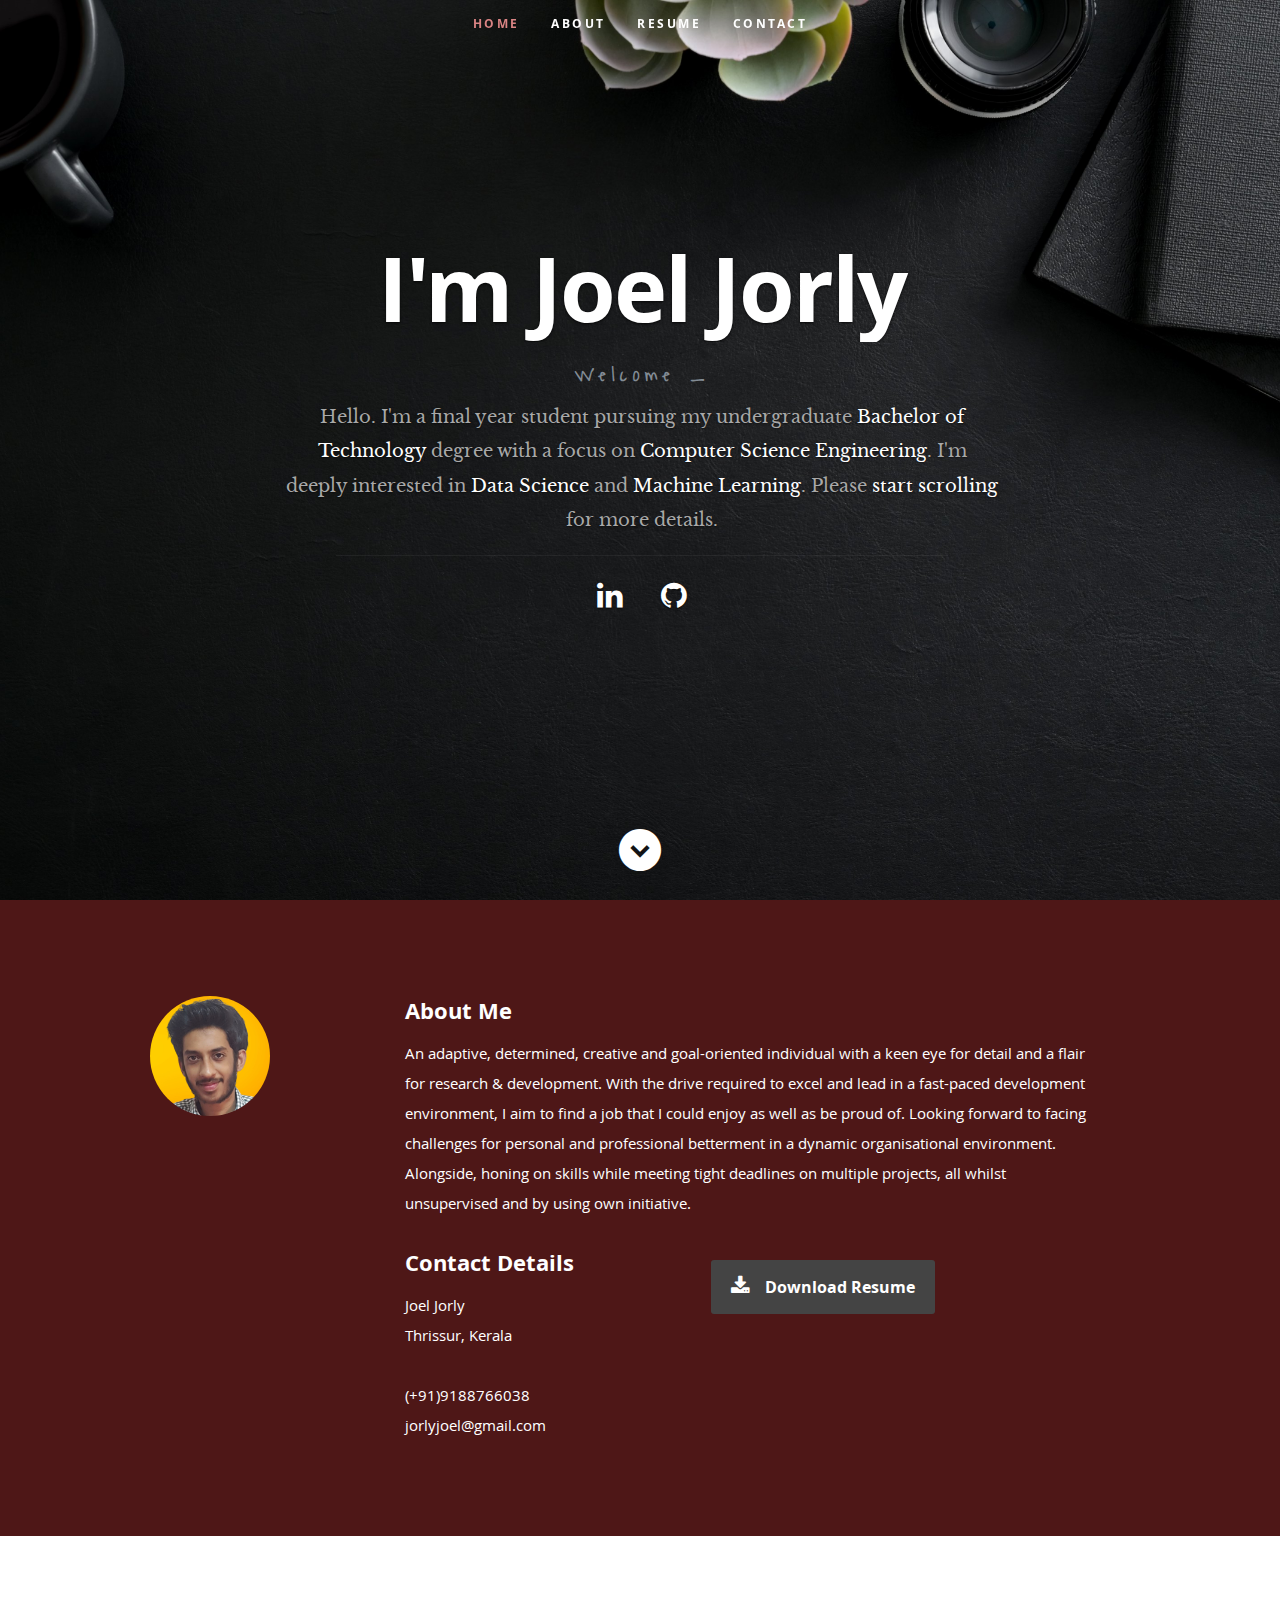
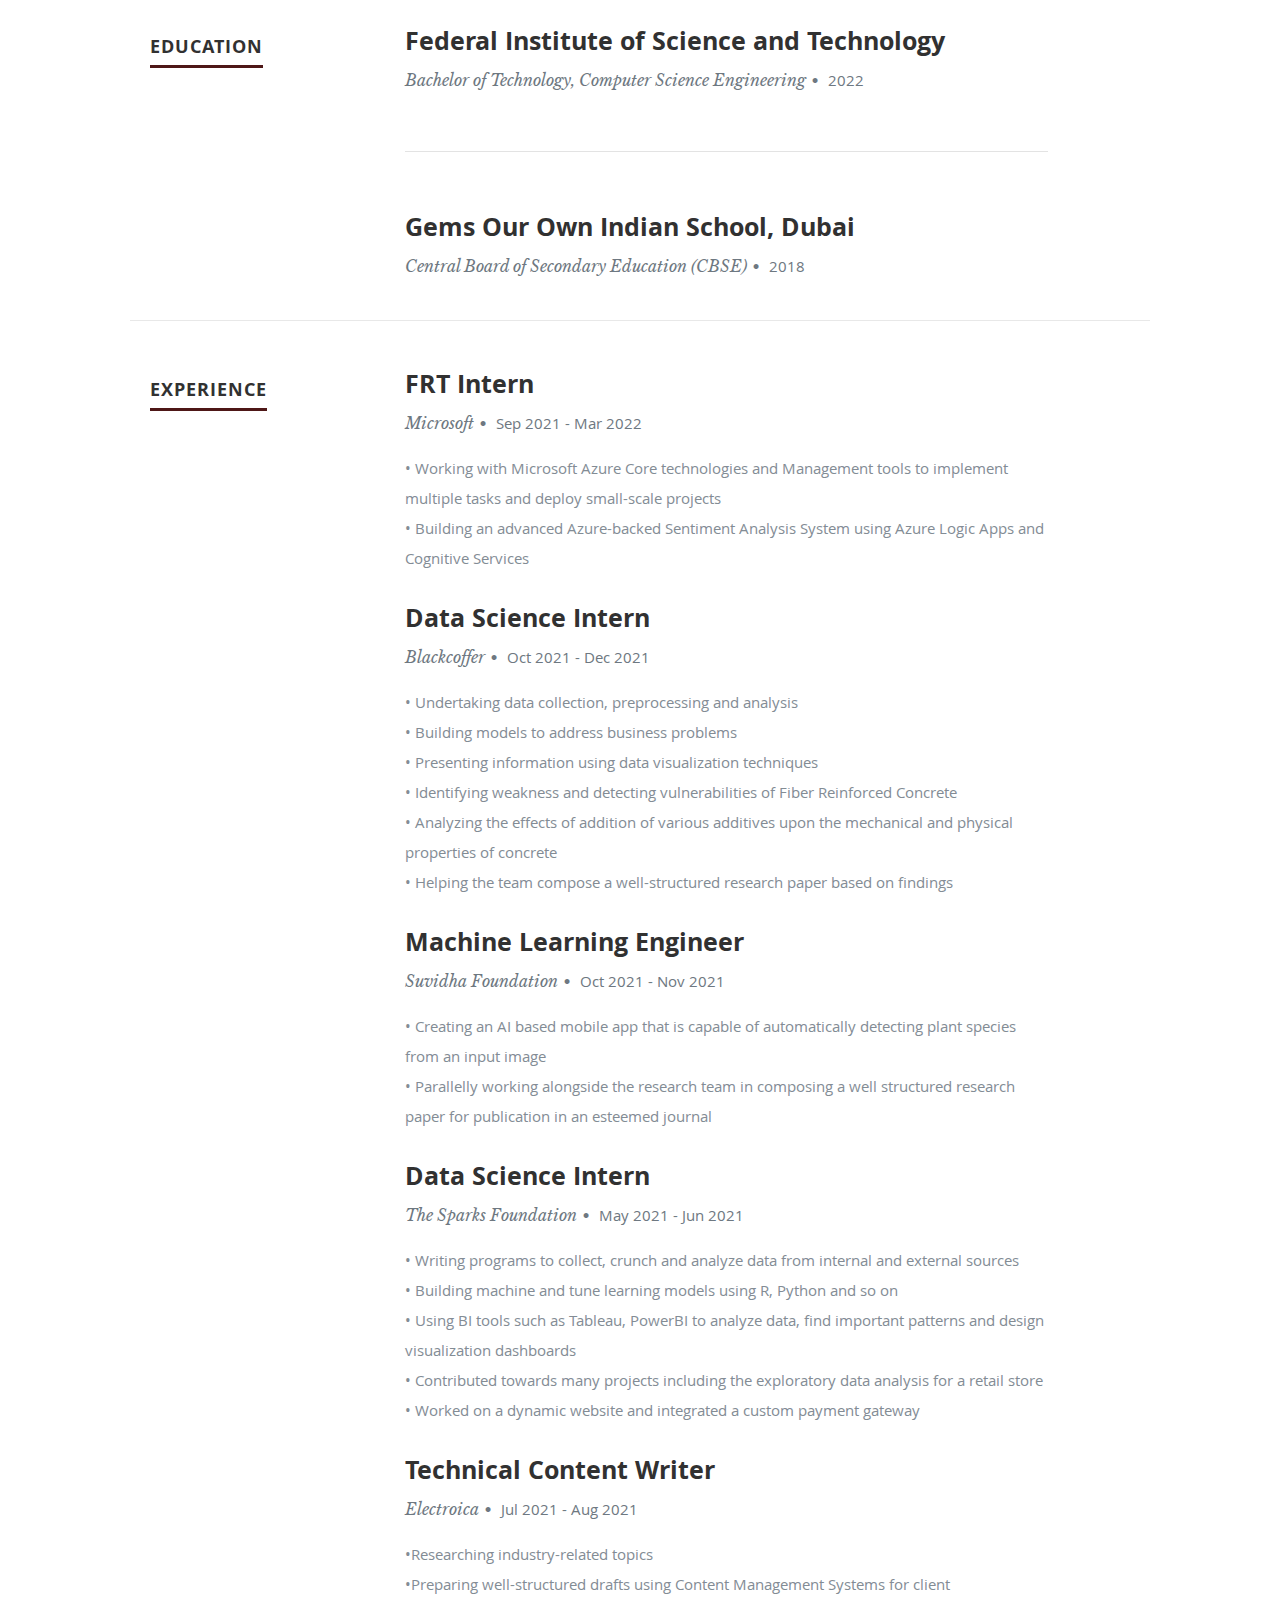
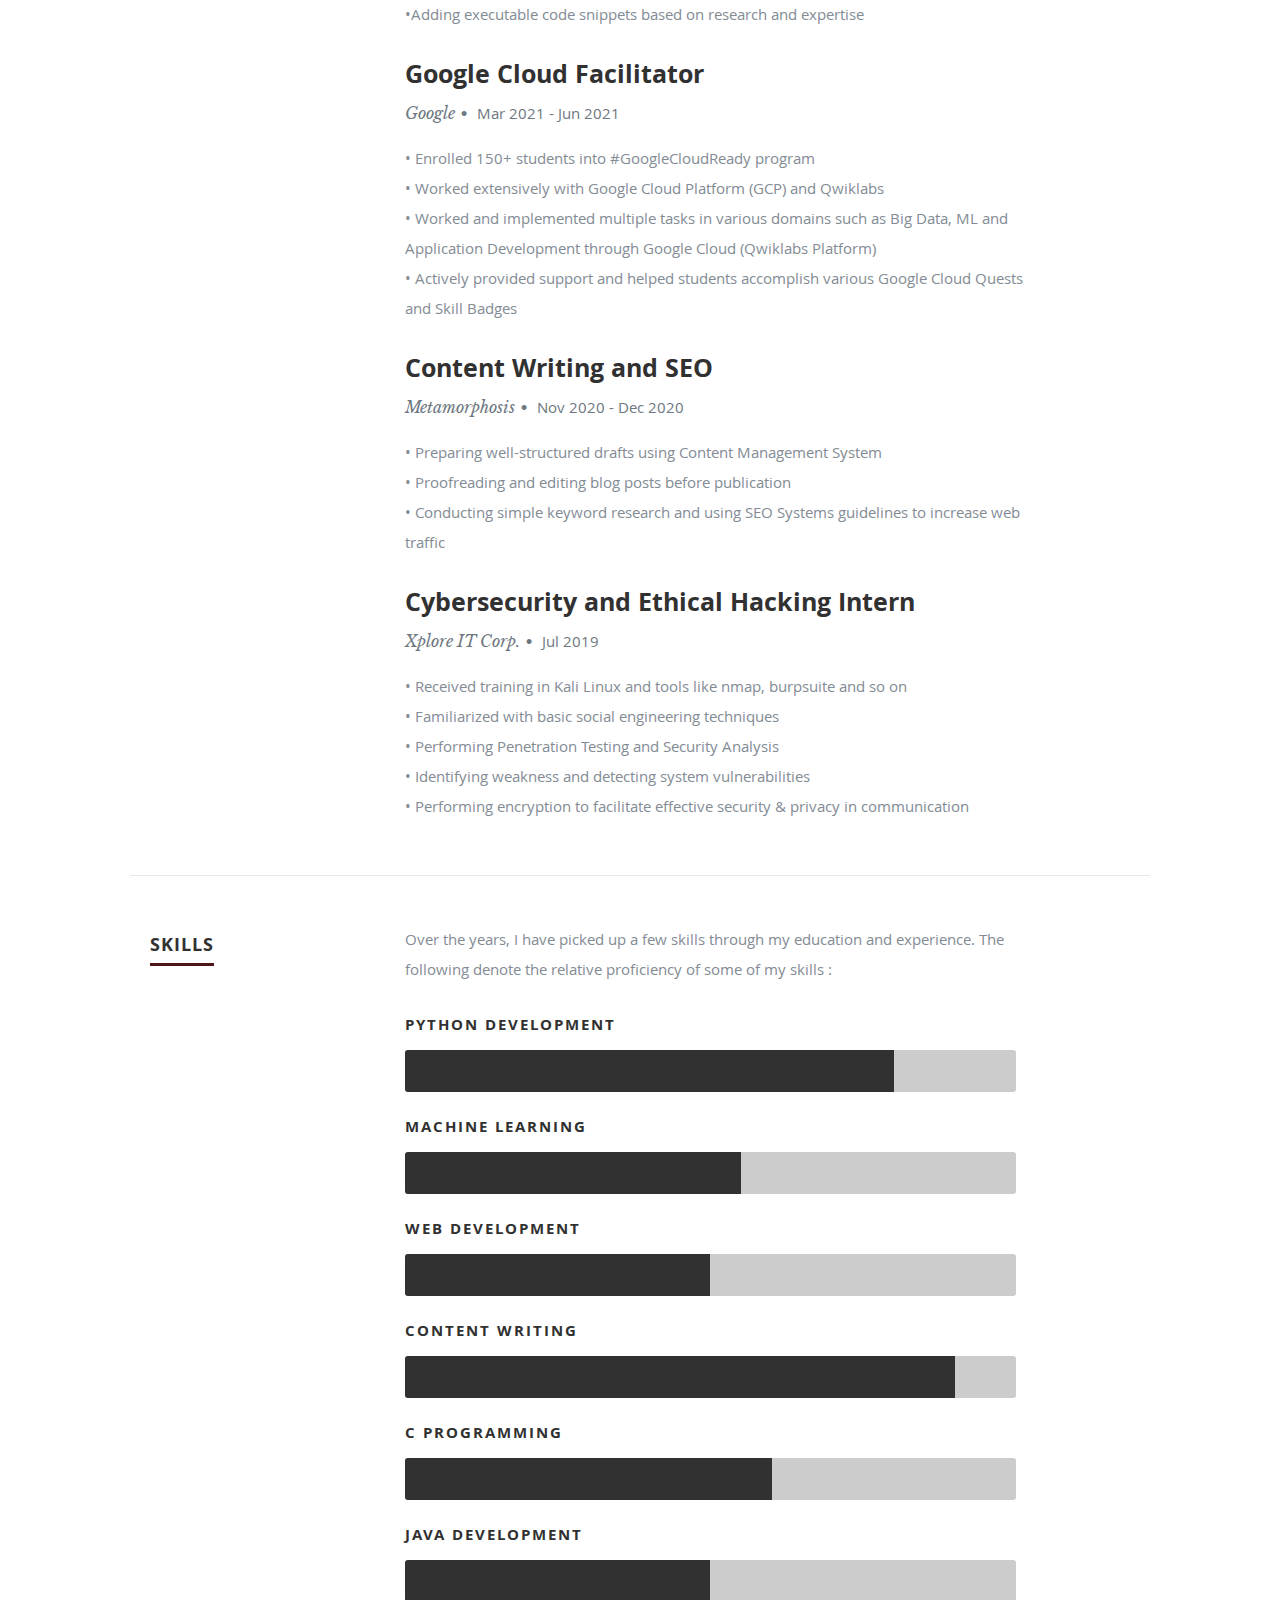
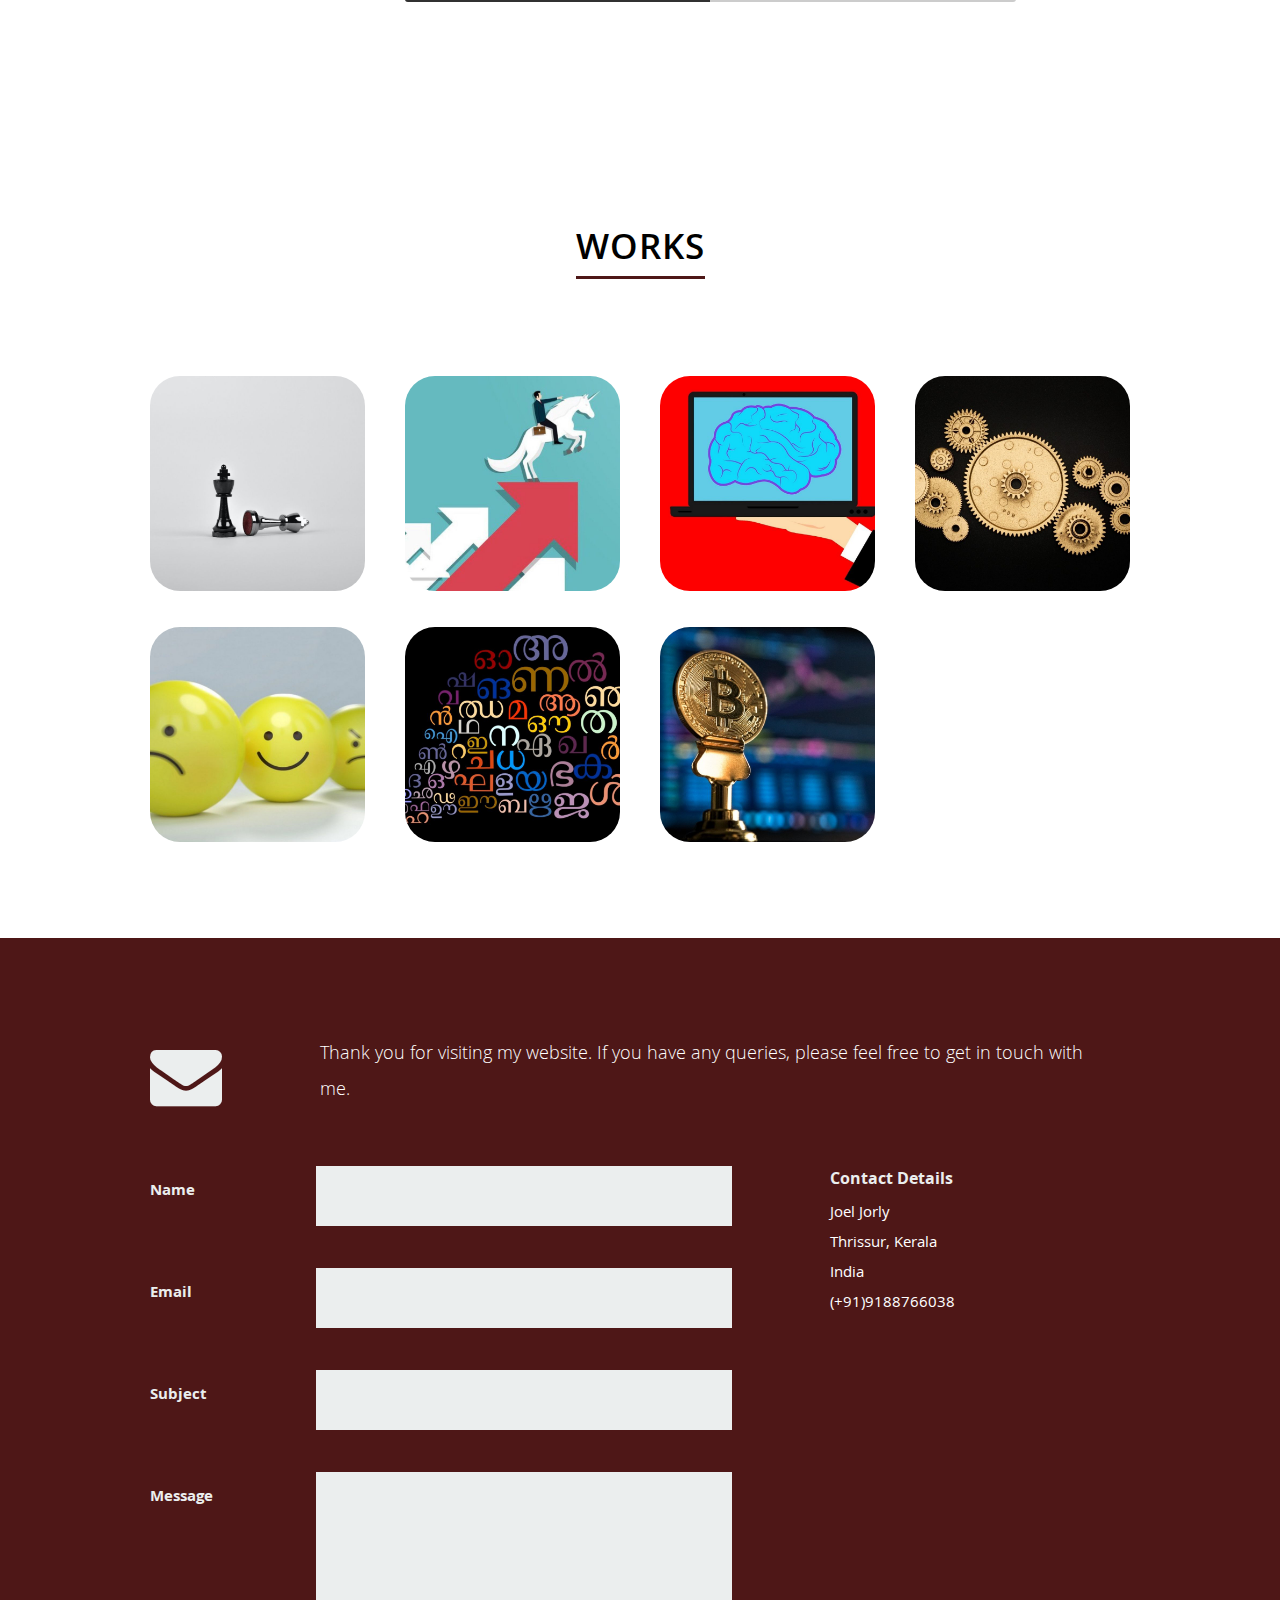
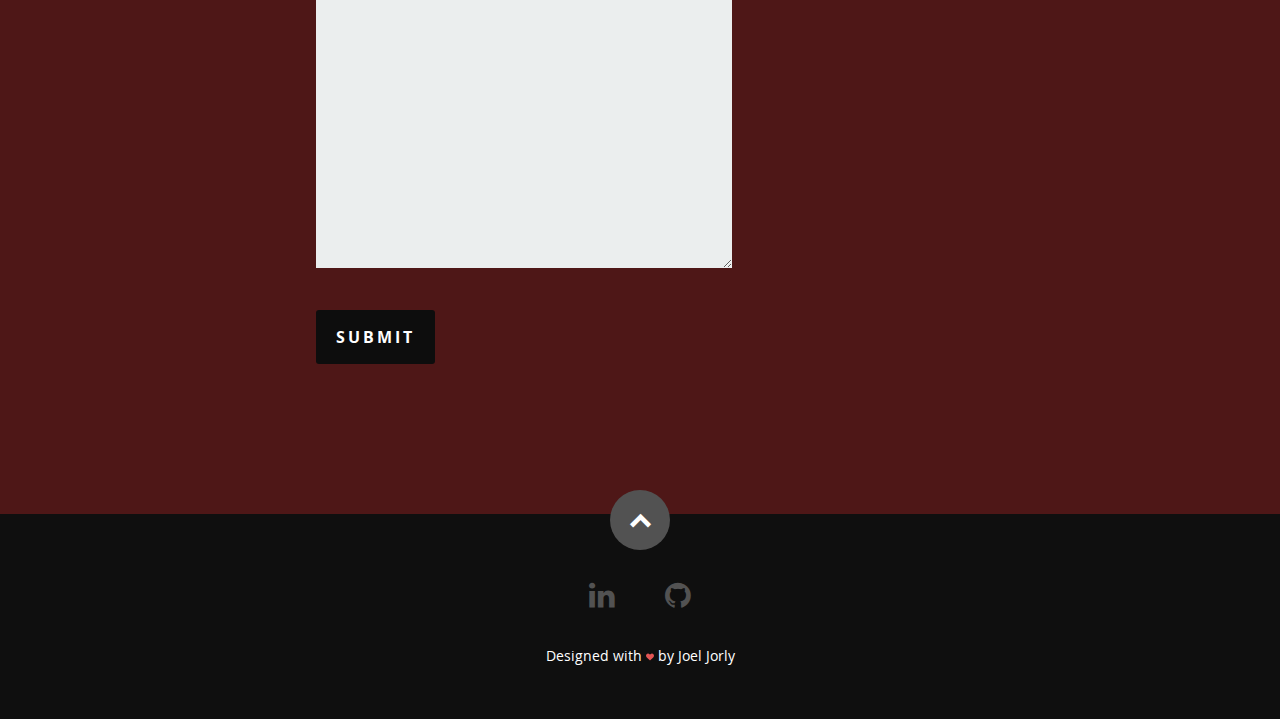
==== commit 03bbc158: "design modification" ====
--- a/index.html
+++ b/index.html
@@ -21,6 +21,7 @@
 	<link rel="stylesheet" href="css/layout.css">
    <link rel="stylesheet" href="css/media-queries.css">
    <link rel="stylesheet" href="css/magnific-popup.css">
+   <link href="https://fonts.googleapis.com/css?family=Waiting+for+the+Sunrise" rel="stylesheet" type="text/css"/>
 
    <!-- Script
    ================================================== -->
@@ -31,6 +32,7 @@
 	<link rel="shortcut icon" href="favicon.png" >
 
 </head>
+
 
 <body>
 
@@ -55,8 +57,73 @@
       <div class="row banner">
          <div class="banner-text">
             <h1 class="block-effect" style="--td: 1.2s" >
-				<div class="block-reveal" style="--bc: #4e1717; --d: .1s" font color="blue">I'm Joel Jorly</div>
+				<div class="block-reveal" style="--bc: #4e1717; --d: .1s" font color="blue">I'm Joel Jorly</div> 
 			</h1>
+			
+			
+
+<section id = "curr">
+<body>
+  <div id="typedtext"></div>
+</body>
+</section>
+
+  
+
+
+
+<script language="javascript" type="text/javascript">
+
+var aText = new Array(
+"Welcome to my portfolio", 
+);
+var iSpeed = 100; // time delay of print out
+var iIndex = 0; // start printing array at this posision
+var iArrLength = aText[0].length; // the length of the text array
+var iScrollAt = 20; // start scrolling up at this many lines
+ 
+var iTextPos = 0; // initialise text position
+var sContents = ''; // initialise contents variable
+var iRow; // initialise current row
+ 
+function typewriter()
+{
+ sContents =  ' ';
+ iRow = Math.max(0, iIndex-iScrollAt);
+ var destination = document.getElementById("typedtext");
+ 
+ while ( iRow < iIndex ) {
+  sContents += aText[iRow++] + '<br />';
+ }
+ destination.innerHTML = sContents + aText[iIndex].substring(0, iTextPos) + "_";
+ if ( iTextPos++ == iArrLength ) {
+  iTextPos = 0;
+  iIndex++;
+  if ( iIndex != aText.length ) {
+   iArrLength = aText[iIndex].length;
+   setTimeout("typewriter()", 500);
+  }
+ } else {
+  setTimeout("typewriter()", iSpeed);
+ }
+}
+
+
+typewriter();
+
+
+
+</script>
+
+
+
+
+
+
+
+
+
+
             <h3>Hello. I'm a final year student pursuing my undergraduate <span>Bachelor of Technology</span> degree with a focus on <span>Computer Science Engineering</span>. I'm deeply interested in <span>Data Science</span> and <span>Machine Learning</span>. Please<a class="smoothscroll" href="#about"> start scrolling</a>
             for more details</a>.</h3>
             <hr />
@@ -366,6 +433,24 @@
       </div> <!-- End skills -->
 
    </section> <!-- Resume Section End-->
+   
+   
+   
+
+ <!-- Portfolio Heading
+   ================================================== -->
+
+<!--<section id="resume">   
+   
+  <div class="row skill">
+
+         <div class="three columns header-col">
+            <h1><span>Works</span></h1>
+         </div>
+</div>
+</section>-->
+ 
+   
 
 
  <!-- Portfolio Section
@@ -376,7 +461,7 @@
 
          <div class="twelve columns collapsed">
 
-            <h1 style="color:white">Check Out Some of My Works</h1>
+            <h1><span>Works</span></h1><br><br>
 
             <!-- portfolio-wrapper -->
             <div id="portfolio-wrapper" class="bgrid-quarters s-bgrid-thirds cf">
@@ -652,7 +737,7 @@
 		         <a class="popup-modal-dismiss">Close</a>
             </div>
 
-	      </div><!-- modal-01 End -->-->
+	      </div><!-- modal-01 End -->
 
 
       </div> <!-- row End -->
--- a/css/layout.css
+++ b/css/layout.css
@@ -23,6 +23,23 @@
 /* ------------------------------------------------------------------ */
 
 body { background: #0f0f0f; }
+
+
+
+
+#curr {
+  font-family: 'Waiting for the Sunrise', cursive; 
+  font-size:20px; 
+  margin: 10px 50px; 
+  letter-spacing: 6px; 
+  font-weight: bold;
+}
+
+
+
+
+
+
 
 /* ------------------------------------------------------------------ */
 /* b. Header Styles
@@ -482,18 +499,37 @@
 /* ------------------------------------------------------------------ */
 
 #portfolio {
-   background: linear-gradient(to bottom right, black, white, black);;
+   /*background: linear-gradient(to bottom right, black, white, black);;*/
+   background: #ffffff;;
    padding-top: 90px;
    padding-bottom: 60px;
 }
+
+
+
+
+
 #portfolio h1 {
-   font: 15px/24px 'opensans-semibold', sans-serif;
+   /*font: 15px/24px 'opensans-semibold', sans-serif;*/
+   font: 35px/44px 'opensans-semibold', sans-serif;
    text-transform: uppercase;
    letter-spacing: 1px;
    text-align: center;
    margin-bottom: 48px;
-   color: #95A3A3;
-}
+   color: black;
+}
+
+
+#portfolio h1 span {
+   border-bottom: 3px solid #4e1717;
+   padding-bottom: 6px;
+}
+
+
+
+
+
+
 
 /* Portfolio Content */
 #portfolio-wrapper .columns { margin-bottom: 36px; }
